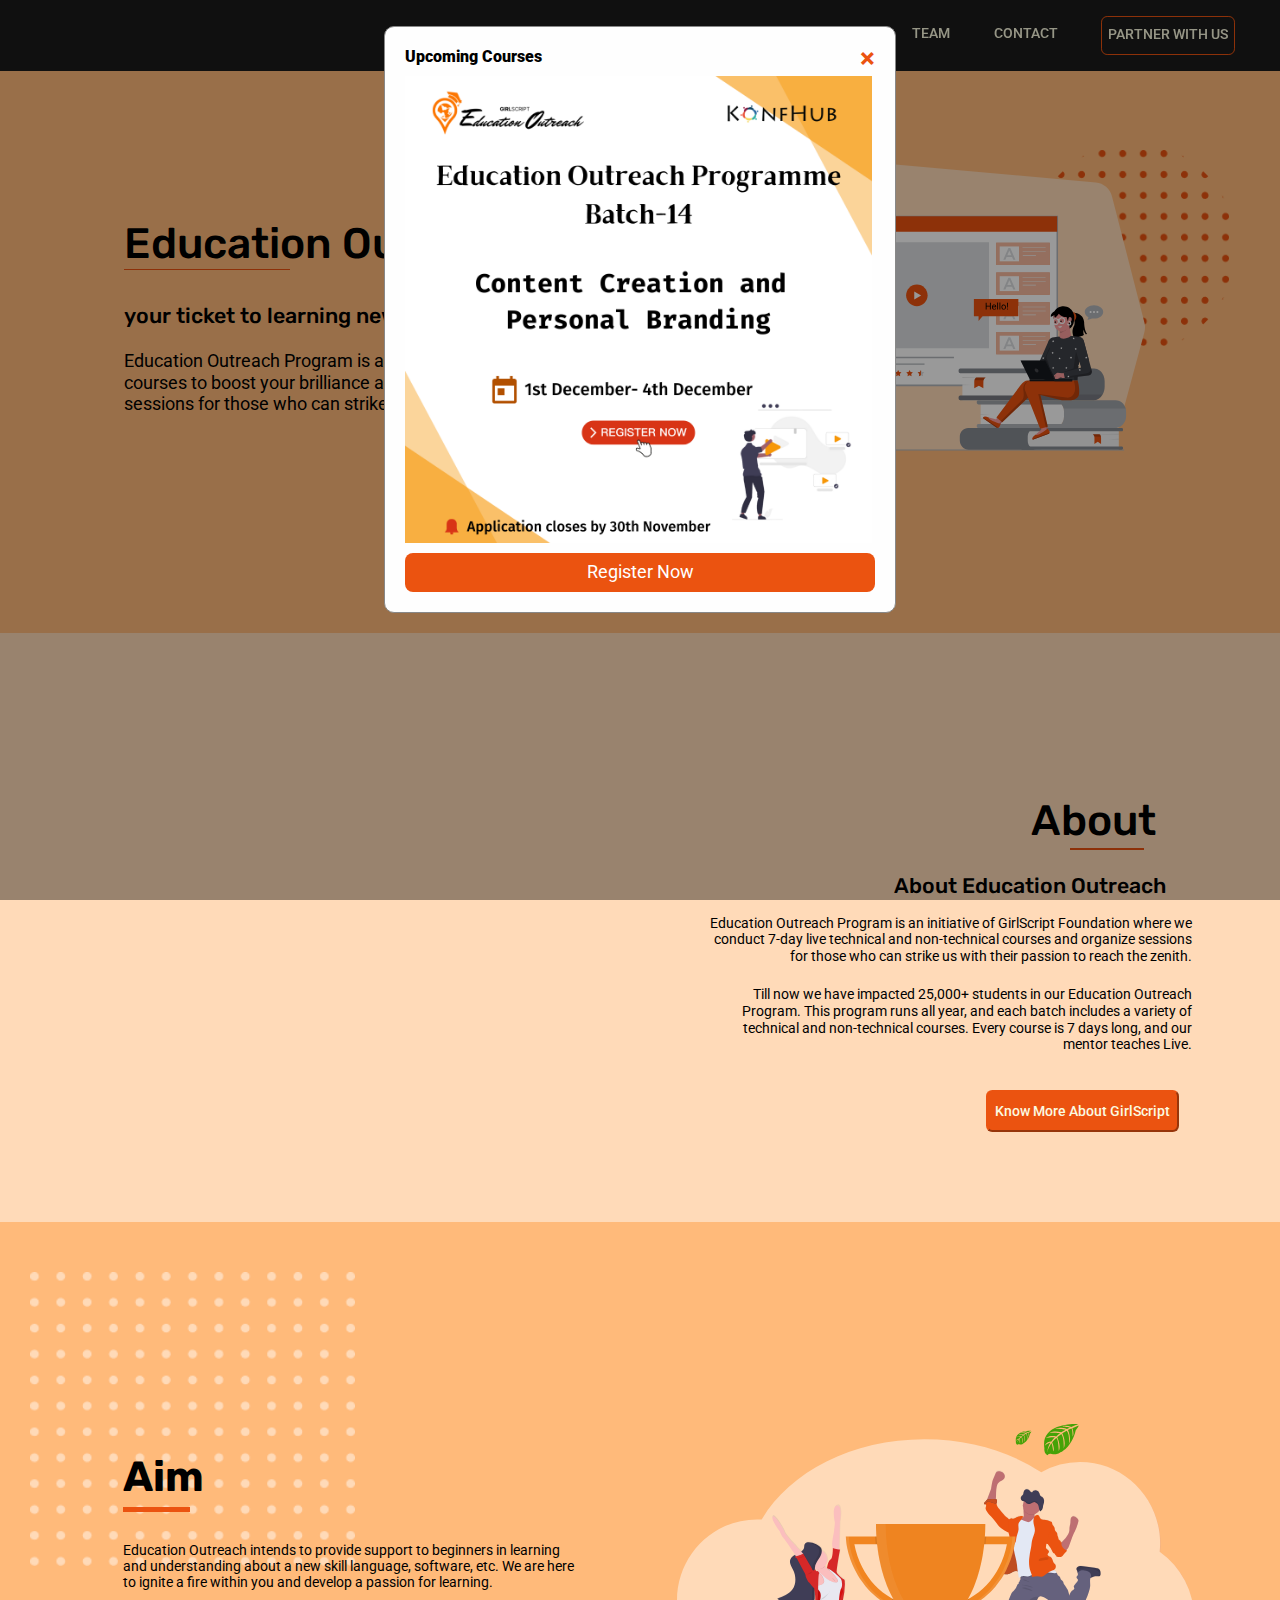
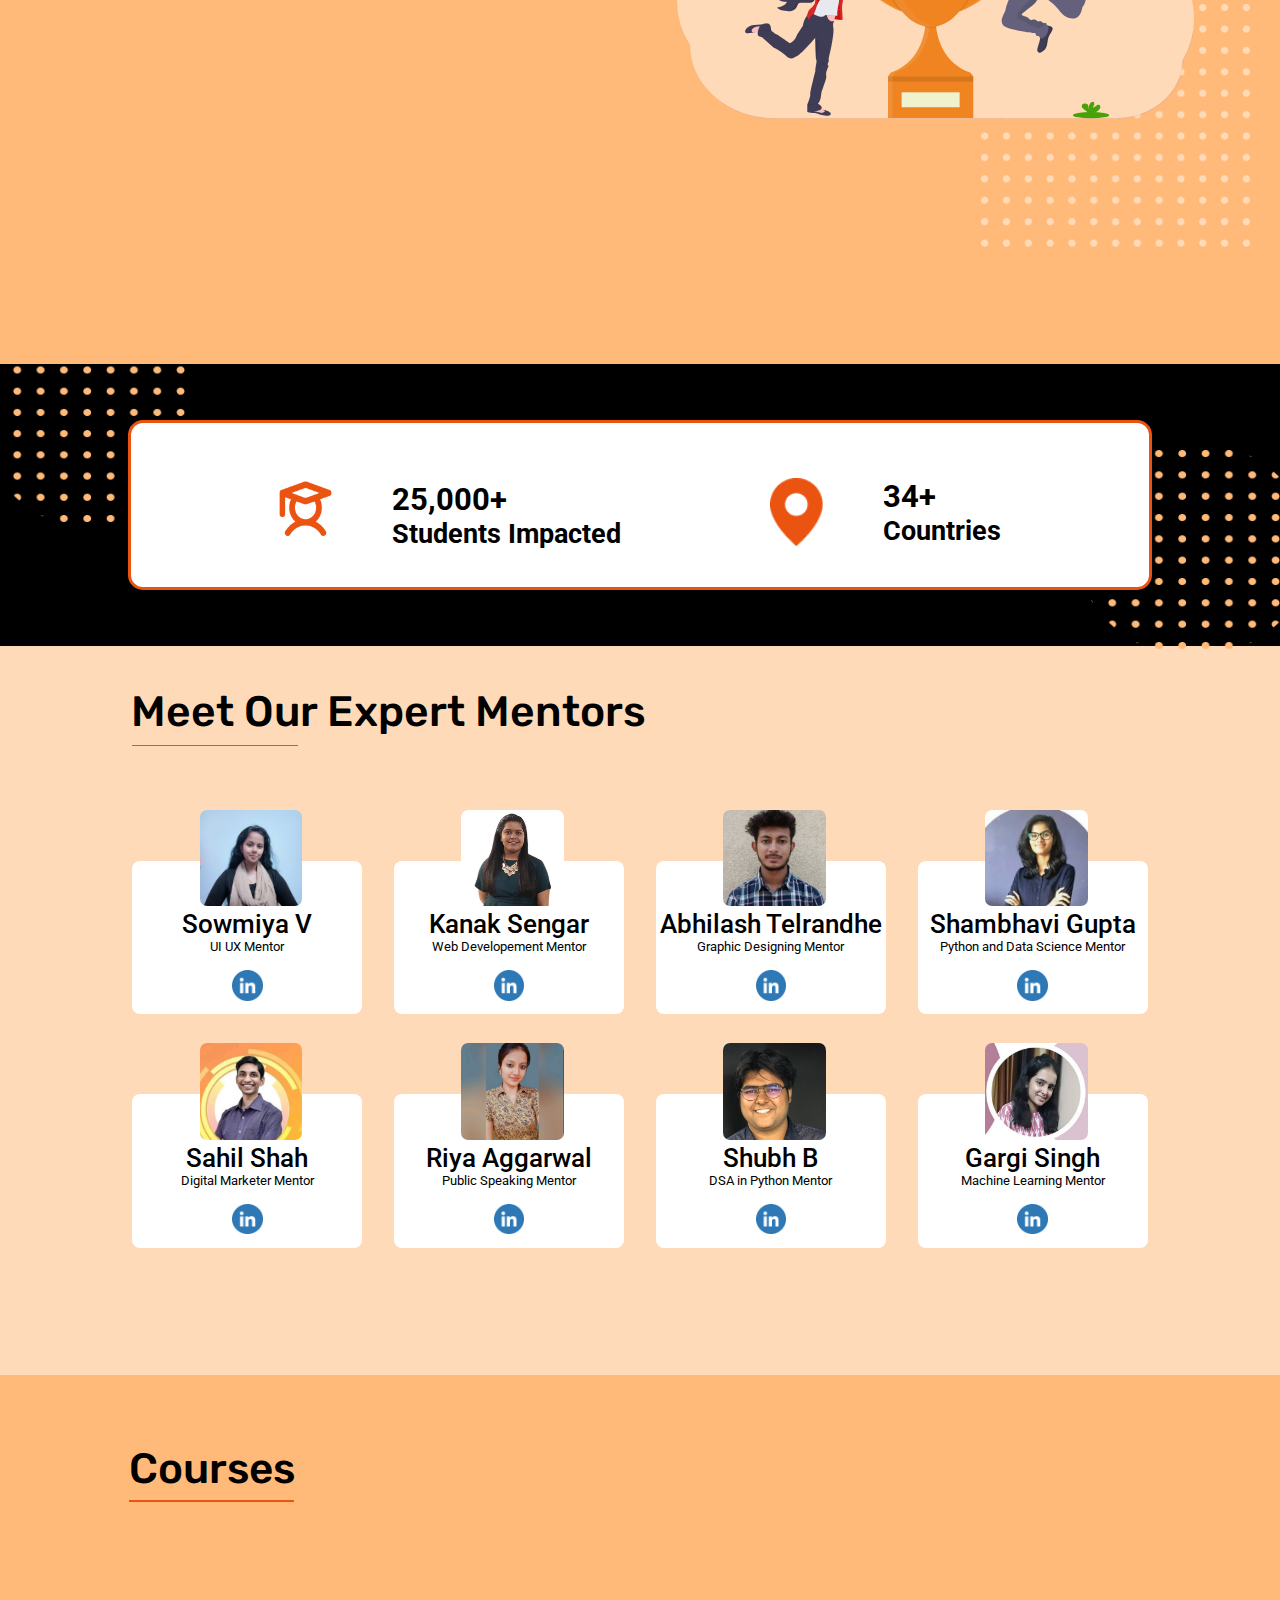
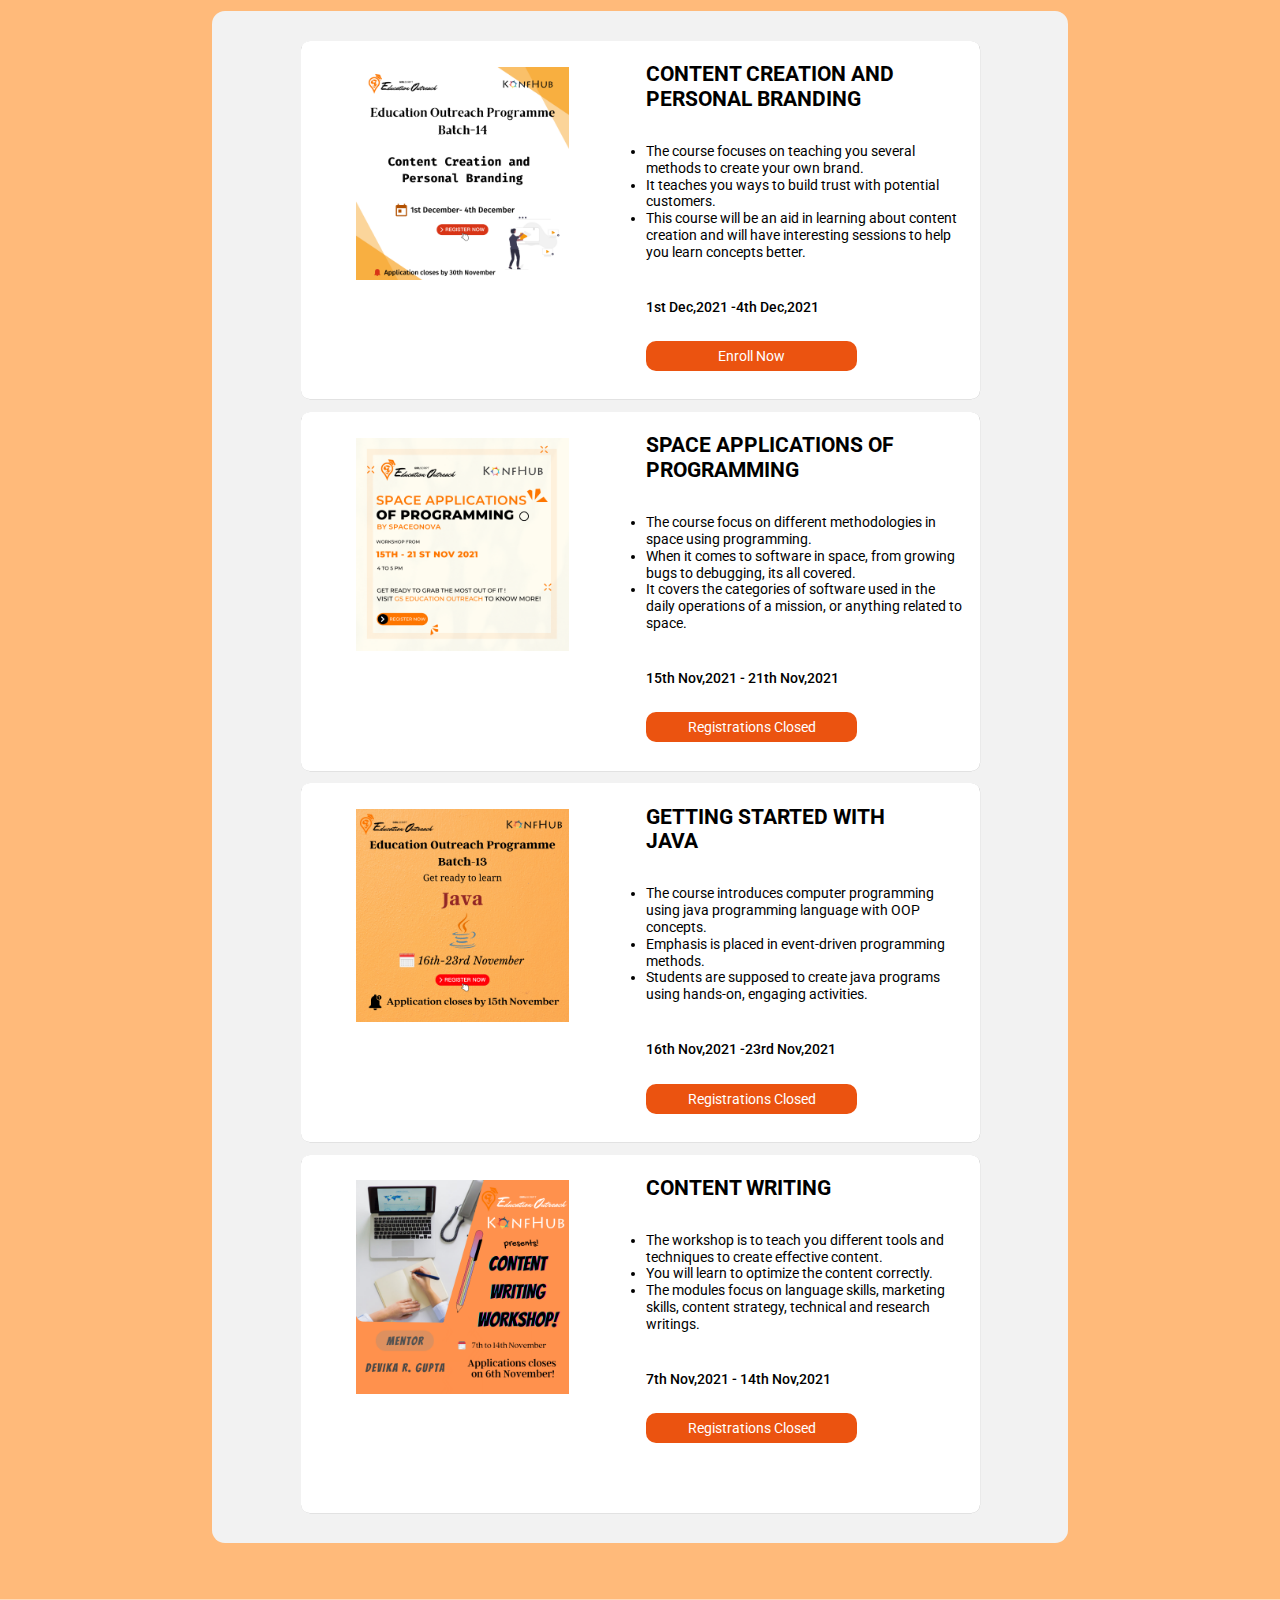
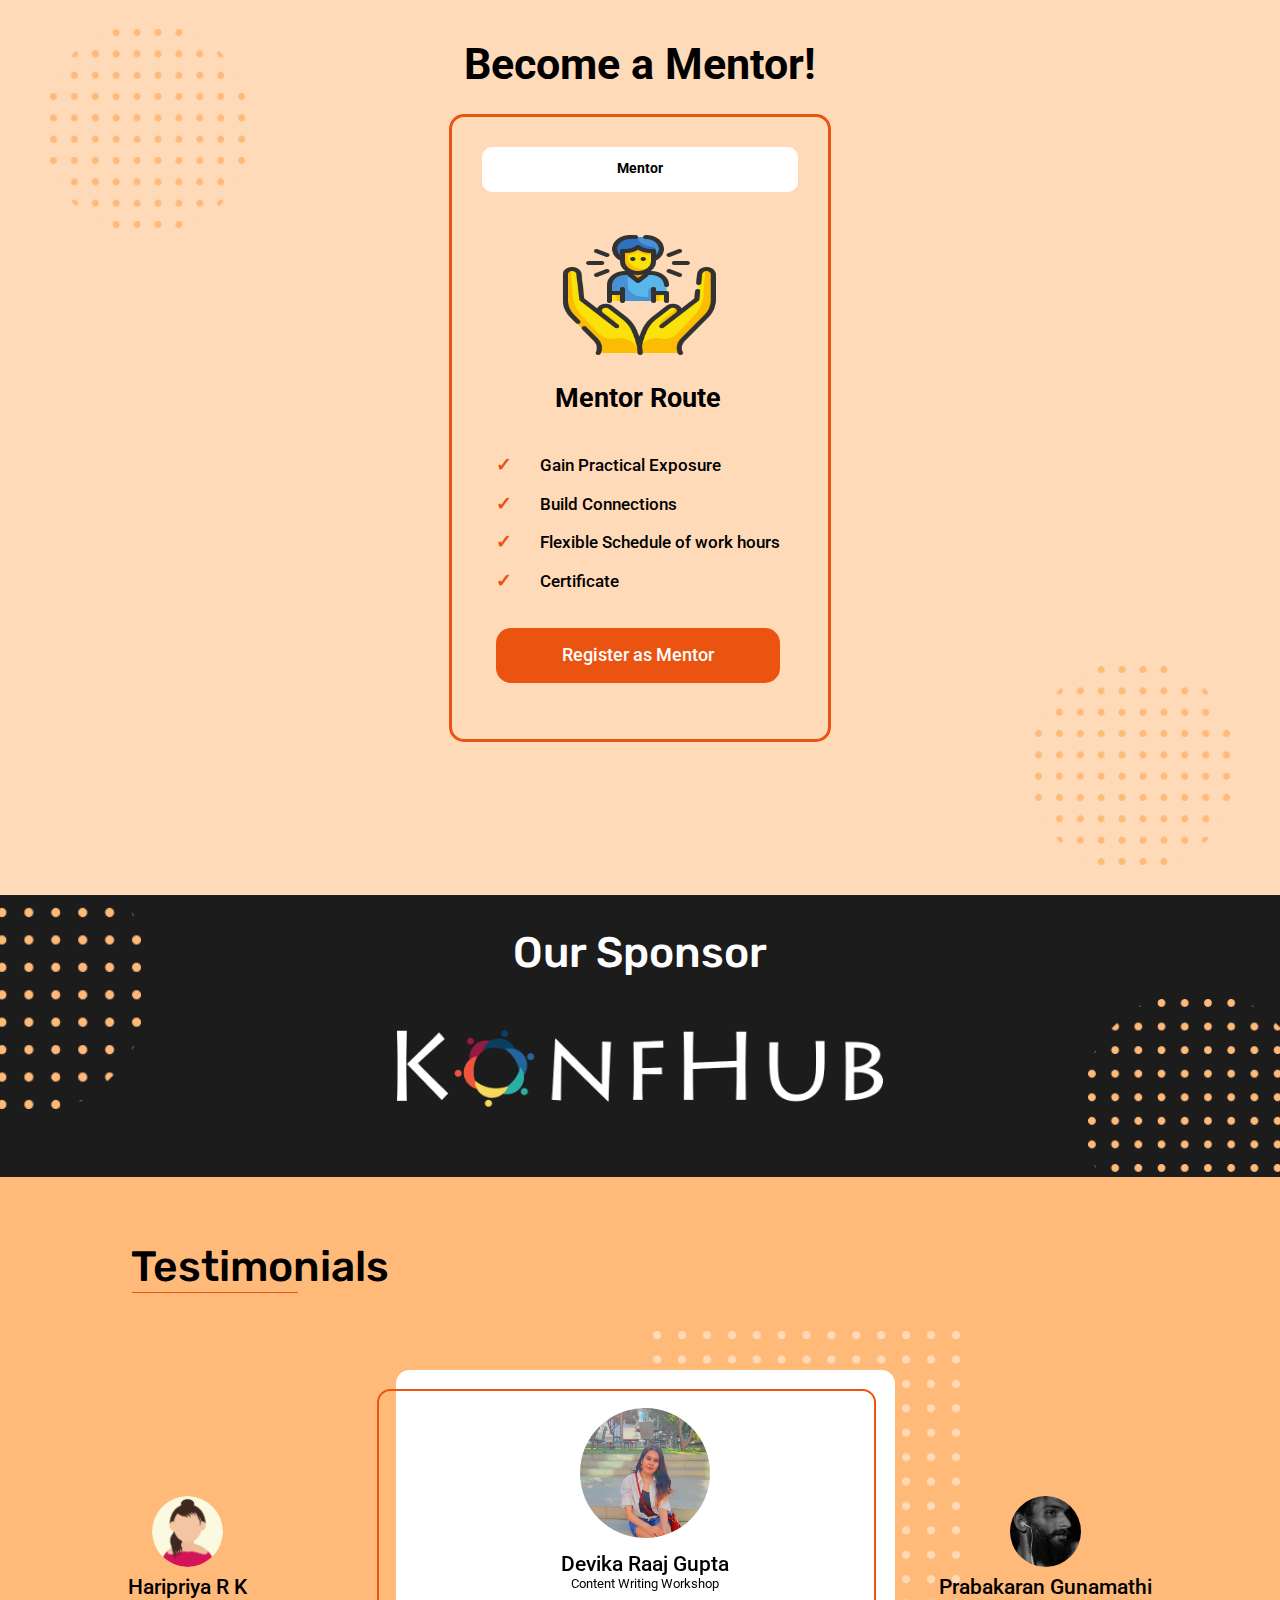
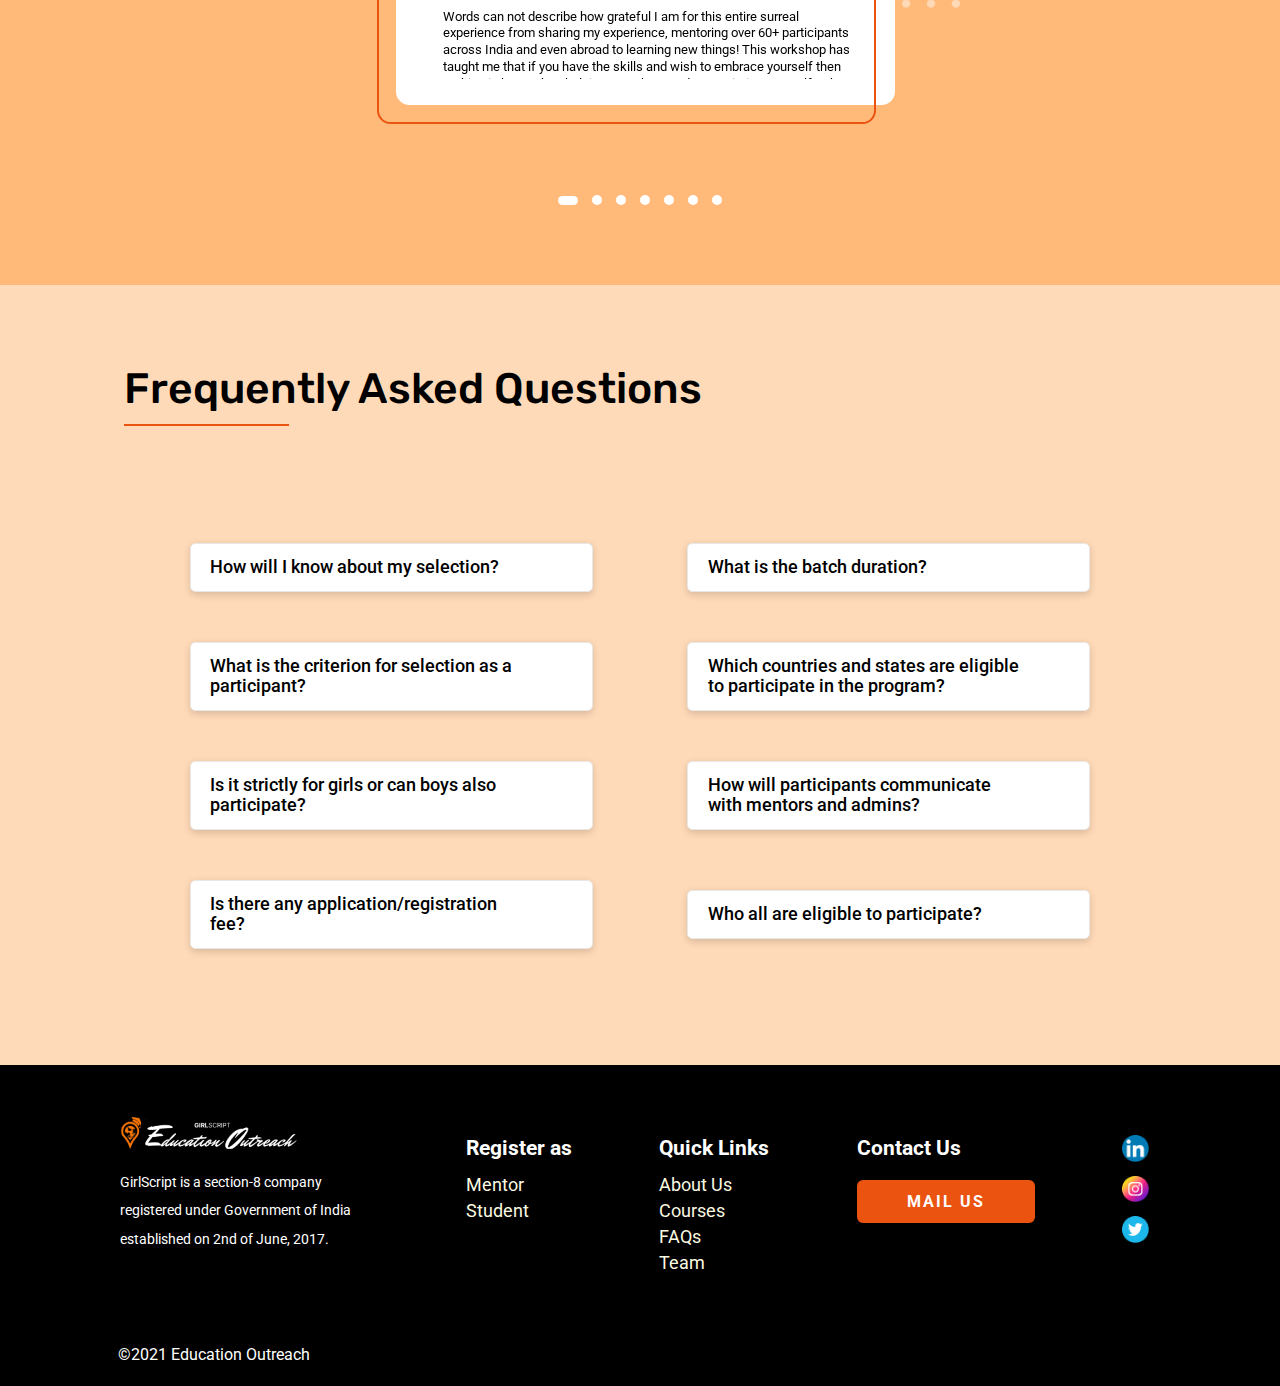
==== index.html @ 00cbe195 "add new course" ====
<!DOCTYPE html>
<html>

<head>
  
  <link rel="shortcut icon" sizes="16x16 24x24 32x32 48x48 64x64" href="https://raw.githubusercontent.com/Nikitha2309/Girl-Script-Education-Outreach-Website/master/assets/1_Header_Logo_1.png">
  <link rel="apple-touch-icon" sizes="57x57" href="https://raw.githubusercontent.com/Nikitha2309/Girl-Script-Education-Outreach-Website/master/assets/1_Header_Logo_1.png">
  <link rel="apple-touch-icon-precomposed" sizes="57x57" href="https://raw.githubusercontent.com/Nikitha2309/Girl-Script-Education-Outreach-Website/master/assets/1_Header_Logo_1.png">
  <link rel="apple-touch-icon" sizes="72x72" href="https://raw.githubusercontent.com/Nikitha2309/Girl-Script-Education-Outreach-Website/master/assets/1_Header_Logo_1.png">
  <link rel="apple-touch-icon" sizes="114x114" href="https://raw.githubusercontent.com/Nikitha2309/Girl-Script-Education-Outreach-Website/master/assets/1_Header_Logo_1.png">
  <link rel="apple-touch-icon" sizes="120x120" href="https://raw.githubusercontent.com/Nikitha2309/Girl-Script-Education-Outreach-Website/master/assets/1_Header_Logo_1.png">
  <link rel="apple-touch-icon" sizes="144x144" href="https://raw.githubusercontent.com/Nikitha2309/Girl-Script-Education-Outreach-Website/master/assets/1_Header_Logo_1.png">
  <link rel="apple-touch-icon" sizes="152x152" href="/wp-content/themes/thirty/img/icons/favicon-152.png">
  <meta name="application-name" content="GSEOP">
  <meta name="msapplication-TileImage" content="https://raw.githubusercontent.com/Nikitha2309/Girl-Script-Education-Outreach-Website/master/assets/1_Header_Logo_1.png">
  <meta name="msapplication-TileColor" content="#2A2A2A">
  <meta name="description" content="GirlScript Education Outreach Program">
  
  <!-- owl-crousel-stylesheet -->
  <link rel="stylesheet" href="https://cdnjs.cloudflare.com/ajax/libs/OwlCarousel2/2.3.4/assets/owl.carousel.min.css"
    integrity="sha512-tS3S5qG0BlhnQROyJXvNjeEM4UpMXHrQfTGmbQ1gKmelCxlSEBUaxhRBj/EFTzpbP4RVSrpEikbmdJobCvhE3g=="
    crossorigin="anonymous" referrerpolicy="no-referrer" />
  <link rel="stylesheet"
    href="https://cdnjs.cloudflare.com/ajax/libs/OwlCarousel2/2.3.4/assets/owl.theme.default.min.css"
    integrity="sha512-sMXtMNL1zRzolHYKEujM2AqCLUR9F2C4/05cdbxjjLSRvMQIciEPCQZo++nk7go3BtSuK9kfa/s+a4f4i5pLkw=="
    crossorigin="anonymous" referrerpolicy="no-referrer" />
  <link rel="stylesheet" href="./css/index.css" />
  <link rel="stylesheet" href="./css/1_Header.css" />
  <link rel="stylesheet" href="./css/2_Description.css" />
  <link rel="stylesheet" href="./css/3_About.css" />
  <div id="myModal" class="modal">
    <div class="modal-content">
      <span class="close">&times;</span>
      <h4><b>Upcoming Courses</h4></p>
      <div class="slider">
      <img src="./assets/Content Creation.png" class="pop-up-img">
     
    </div>
      <a href="#COURSES" onclick="setTimeout(modalClose, 1000)"><button><p>Register Now</p></button></a>
    </div>
  </div>
  <link rel="stylesheet" href="./css/4_Aim.css" />
  <link rel="stylesheet" href="./css/5_Stats.css" />
  <link rel="stylesheet" href="./css/6_Mentors.css" />
  <link rel="stylesheet" href="./css/7_Courses.css" />
  <link rel="stylesheet" href="./css/8_Register.css" />
  <link rel="stylesheet" href="./css/9_Sponsors.css" />
  <link rel="stylesheet" href="./css/10_Testimonials.css" />
  <link rel="stylesheet" href="./css/11_FAQ.css" />
  <link rel="stylesheet" href="./css/12_Footer.css" />
  <title>GirlScript Education Outreach Program</title>
</head>

<body>
  <div data-include="./html/1_Header.html"></div>
  <div data-include="./html/2_Description.html"></div>
  <div data-include="./html/3_About.html" id="ABOUT_US"></div>
  <div data-include="./html/4_Aim.html"></div>
  <div data-include="./html/5_Stats.html"></div>
  <div data-include="./html/6_Mentors.html"></div>
  <div data-include="./html/7_Courses.html" id="COURSES"></div>
  <div data-include="./html/8_Register.html"></div>
  <div data-include="./html/9_Sponsors.html"></div>
  <div data-include="./html/10_Testimonials.html"></div>
  <div data-include="./html/11_FAQ.html" id="FAQ"></div>
  <div data-include="./html/12_Footer.html" id="CONTACT"></div>

  <!-- jQuery cdn link -->
  <script src="https://cdnjs.cloudflare.com/ajax/libs/jquery/3.6.0/jquery.min.js"
    integrity="sha512-894YE6QWD5I59HgZOGReFYm4dnWc1Qt5NtvYSaNcOP+u1T9qYdvdihz0PPSiiqn/+/3e7Jo4EaG7TubfWGUrMQ=="
    crossorigin="anonymous" referrerpolicy="no-referrer"></script>
  <!-- owl-crousel-cdn-link -->
  <script src="https://cdnjs.cloudflare.com/ajax/libs/OwlCarousel2/2.3.4/owl.carousel.min.js"
    integrity="sha512-bPs7Ae6pVvhOSiIcyUClR7/q2OAsRiovw4vAkX+zJbw3ShAeeqezq50RIIcIURq7Oa20rW2n2q+fyXBNcU9lrw=="
    crossorigin="anonymous" referrerpolicy="no-referrer"></script>
  <script type="text/javascript" src="./js/index.js"></script>
  <script type="text/javascript" src="./js/1_Header.js"></script>
  <script type="text/javascript" src="./js/10_Testimonial.js"></script>
</body>

</html>
---- css/index.css ----
body{
	margin:0;
}
html {
  scroll-behavior: smooth;
}
---- css/1_Header.css ----
@import url("https://fonts.googleapis.com/css2?family=Roboto:wght@500&display=swap");

.Header {
  font-family: "Roboto", sans-serif;
  font-style: normal;
  font-weight: 500;
  font-size: 1.11vw;
  line-height: 1.31vw;
  color: #fbfae0;
}

.Header_navbar {
  display: flex;
  position: fixed;
  align-items: center;
  justify-content: space-between;
  /* padding: 20px; */
  background: #1c1c1c;
  height: 5.55vw;
  width: 100%;
  z-index: 1000;
  /* color: #fff; */
}

.Header_logo1 {
  position: absolute;
  width: 2.083%;
  height: 3.24vw;
  left: 9.65%;
  /* margin-right: 1.73%; */
  margin-top: 1.18vw;
  margin-bottom: 1.18vw;
  background: url("https://raw.githubusercontent.com/Nikitha2309/Girl-Script-Education-Outreach-Website/master/assets/1_Header_Logo_1.png")
    no-repeat;
  background-size: contain;
}

.Header_logo2 {
  position: absolute;
  width: 19.44%;
  height: 3.73vw;
  left: 13.47vw;
  margin-top: 0.76vw;
  margin-bottom: 1.18vw;
  background: url("https://raw.githubusercontent.com/Nikitha2309/Girl-Script-Education-Outreach-Website/master/assets/1_Header_Logo_2.png")
    no-repeat;
  background-size: contain;
}

.Header_nav-links {
  position: relative;
  margin-left: 49.11vw;
  display: flex;
  gap: 3.4vw;
  flex-direction: row;
  /* margin-top:2.29vw; */
  margin-bottom: 1.59vw;
  list-style: none;
  text-transform: capitalize;
}

.nav_link_dot {
  position: relative;
  opacity: 0;
  width: 0.45vw;
  height: 0.45vw;
  left: 50%;
  top: 25.25%;
  background: url("https://raw.githubusercontent.com/Nikitha2309/Girl-Script-Education-Outreach-Website/master/assets/1_Header_Dot.png")
    no-repeat;
  background-size: contain;
  background: #eb5310;
  border-radius: 50%;
}

.nav_link_dot_team {
  position: relative;
  opacity: 1;
  width: 0.45vw;
  height: 0.45vw;
  left: 50%;
  top: 25.25%;
  background: url("https://raw.githubusercontent.com/Nikitha2309/Girl-Script-Education-Outreach-Website/master/assets/1_Header_Dot.png")
    no-repeat;
  background-size: contain;
  background: #eb5310;
  border-radius: 50%;
}

.ABOUT_US {
  margin-top: 2.29vw;
}

.ABOUT_US a:hover {
  color: #eb5310 !important;
}

.COURSES {
  margin-top: 2.29vw;
}

.COURSES a:hover {
  color: #eb5310 !important;
}

.FAQ {
  margin-top: 2.29vw;
}

.FAQ a:hover {
  color: #eb5310 !important;
}

.TEAM {
  margin-top: 2.29vw;
}

.TEAM a:hover {
  color: #eb5310 !important;
}

.CONTACT {
  margin-top: 2.29vw;
}

.CONTACT a:hover {
  color: #eb5310 !important;
}

.PARTNER_WITH_US {
  margin-top: 1.59vw;
  padding-bottom: 0.5vw;
  padding-left: 0.48vw;
  padding-top: 0.7vw;
  padding-right: 0.48vw;
  border: 0.13vw solid #eb5310;
  box-sizing: border-box;
  border-radius: 0.48vw;
}

.PARTNER_WITH_US:hover {
  background: #eb5310;
  color: #fbfae0;
}

.PARTNER_WITH_US_PARTNER {
  background: #eb5310;
  margin-top: 1.59vw;
  padding-bottom: 0.5vw;
  padding-left: 0.48vw;
  padding-top: 0.7vw;
  padding-right: 0.48vw;
  border: 0.13vw solid #eb5310;
  box-sizing: border-box;
  border-radius: 0.48vw;
}
.hamMenu {
  display: none;
}

@media screen and (max-width: 1024px) {
  .Header_navbar {
    height: 10vw;
  }
  .Header_logo2 {
    height: 8vw;
    width: inherit;
    left: 17vw;
  }
  .Header_logo1 {
    height: 6vw;
    width: inherit;
    margin-right: 2vw;
    top: 1vw;
  }
  .hamMenu {
    display: block;
    position: absolute;
    margin-left: auto;
    right: 8vw;
    top: 3vw;
    background: none;
    border: 0;
  }
  .hamMenu span {
    display: block;
    width: 5vw;
    height: 0.5vw;
    background-color: #fbfae0;
    margin-bottom: 1vw;
    transform-origin: 0 0;
    transition: 0.4s;
    border-radius: 0.3vw;
  }
  /* .hamMenu:hover span:nth-child(2){
	  transform: translateX(1vw);
	  background-color: #eb5310;
  } */
  .hamMenu.active span:nth-child(1) {
    transform: translate(0vw, 0.5vw) rotate(45deg);
  }
  .hamMenu.active span:nth-child(3) {
    transform: translate(-0.2vw, 1.3vw) rotate(-45deg);
  }
  .hamMenu.active span:nth-child(2) {
    opacity: 0;
    transform: translateX(8vw);
    background-color: #eb5310;
  }
  .Header_navbar {
    display: block;
  }
  .Header_nav-links {
    /* display: none; */
    position: absolute;
    background: #1c1c1c;
    width: 100%;
    flex-direction: column;
    align-items: center;
    justify-content: start;
    padding: 15vw 0vw;
    gap: 4vw;
    left: -100%;
    margin: 0;
    z-index: -1;
    border-bottom: 1vw solid #eb5310;
	transition: left 1s ease-in-out;
  }
  .PARTNER_WITH_US {
    width: auto;
    height: 8vw;
	padding: 3vw 4vw;
	border-radius: 1.5vw;
  }
  .Header_nav-links li {
    margin-top: 5vw;
  }
  .Header_nav-links a {
    font-size: 5vw;
  }
  .active_nav {
    left: 0;
  }
}
---- css/2_Description.css ----
.Description {
  font-weight: bold;
  font-size: 2.1vw;
  color: black;
  background: #ffba7a;
  display: flex;
  height: 49.44vw;
}
.description-container {
  display: flex;
  flex-direction: column;
  justify-content: center;
  padding-left: 9.65%;
  width: 60%;
}
.image-container {
  height: 100%;
}
.description-heading,
.description-sub-heading {
  font-family: Rubik;
}
.description-heading {
  font-size: 3.33vw;
  font-weight: 500;
  margin: 0;
}
.underline {
  border-top: 0.14vw solid #eb5310;
  width: 13vw;
  height: 0px;
}
.description-sub-heading {
  font-style: normal;
  font-weight: 500;
  font-size: 1.67vw;
  margin: 2.69vw 0vw 1.67vw;
  line-height: 1.9vw;
}
.desc-description {
  font-family: Roboto;
  font-style: normal;
  font-weight: normal;
  font-size: 1.4vw;
  width: 48.33vw;
  line-height: 1.7vw;
}
.desc-illust {
  position: absolute;
  width: 39.4vw;
  height: 27.76vw;
  right: 5.5vw;
  top: 10vw;
}
.desc-dot-illust {
  position: absolute;
  width: 15%;
  left: 81%;
  top: 11.74vw;
}
@media screen and (max-width: 1024px) {
  .Description {
    flex-direction: column;
    height: 100%;
    position: relative;
  }
  .description-container{
    margin-top: 55rem;
    margin-bottom: 5rem;
    width: 80%;
    padding: 0;
    margin-left: auto;
    margin-right: auto;
  }
  .underline{
    margin-top: 1rem;
    width: 70%;
    border-top: .5vw solid #eb5310;
  }
  .description-heading{
    font-size: 8vw;
  }
  .description-sub-heading{
    font-size: 5vw;
    line-height: normal;
  }
  .desc-description{
    font-size: 4vw;
    line-height: normal;
    width: 100%;
  }
  .desc-illust{
    top: -25vw;
    left: 0%;
    width: 100%;
    height: 100%;
  }
  .desc-dot-illust{
    top: 13vw;
    left: 60%;
    width: 37vw;
  }
}
---- css/3_About.css ----
@import url("https://fonts.googleapis.com/css2?family=Roboto:wght@400&family=Rubik:wght@500&display=swap");

.About {
  position: relative;
  width: 100%;
  height: auto; /* 835/1440 */
  left: 0vw;
  background: #ffdab8;
  padding-bottom: 7vw;
  padding-top: 12.71vw;
}

.About_image_1 {
  position: absolute;
  width: 62.5vw; /* 900/1440 */
  height: 46.875vw; /*675/1440*/
  left: -0.83%; /* -12/1440 */
  top: 1.736vw; /* 25/1440 */
  background: url("https://raw.githubusercontent.com/Nikitha2309/Girl-Script-Education-Outreach-Website/c35096fae293ddddf1899c544a8815071a896845/assets/3_About_illust.svg")
    no-repeat;
  background-size: cover;
  z-index: 1;
}

.About_dot_image {
  position: absolute;
  width: 19.65%; /* 283.68/1440 */
  height: 17.36vw; /* 250.52/1440 */
  left: 31.41%; /* 453/1440 */
  top: 8.81vw; /* 127/1440 */
  background: url("https://raw.githubusercontent.com/Nikitha2309/Girl-Script-Education-Outreach-Website/master/assets/3_About_Dot.png")
    no-repeat;
  background-size: contain;
}

.About_title {
  position: relative;
  width: 10.06%; /* 145/1440	 */
  height: 2.98vw; /* 43/1440 */
  margin-left: 80.27%; /*  1156/1440 */
  /* margin-top: 12.71vw;  285/1440 */
  font-family: "Rubik", sans-serif;
  font-style: normal;
  font-weight: 500;
  font-size: 3.33vw; /* 	48/1440 */
  line-height: 3.95vw; /* 57/1440	 */
  text-align: right;
  color: #000000;
  margin-bottom: 1.11vw;
}

.About_title_underline {
  position: relative;
  width: 5.76%;
  height: 0px;
  /* right: 9.65%; */
  margin-left: 83.611vw;
  /* top: 1.11vw; */

  border: 0.0138vw solid #eb5310;
}

.About_sub_title {
  position: relative;
  width: 28.95%; /* 417/1440	 */
  height: 1.52vw; /* 	22/1440 */
  margin-left: 62.15%; /* 895/1440	 */
  margin-top: 1.875vw; /* 371/1440 */
  font-family: "Rubik", sans-serif;
  font-style: normal;
  font-weight: 500;
  font-size: 1.66vw; /* 24/1440	 */
  line-height: 1.94vw; /* 28/1440 */
  text-align: right;
  color: #000000;
}

.About_description {
  position: relative;
  width: 37.7%; /* 543/1440	 */
  height: auto; /* 543/1440	 */
  margin-left: 55.4%; /* 769/1440	 */
  margin-top: 1.66vw; /* 417/1440	 */
  font-family: "Roboto", sans-serif;
  font-style: normal;
  font-weight: normal;
  font-size: 1.11vw; /* 16/1440	 */
  line-height: 1.31vw; /* 19/1440	 */
  text-align: right;
  color: #000000;
}

.About_KnowMore {
  margin-left: 77vw;
  /* right:9.86vw; */
  margin-top: 2.9vw;

  background: #eb5310;
  border-radius: 0.486vw;
  border-color: #eb5310;
  padding-bottom: 0.83vw;
  padding-left: 0.55vw;
  padding-right: 0.55vw;
  padding-top: 0.83vw;

  font-family: "Roboto";
  font-style: normal;
  font-weight: 500;
  font-size: 1.11vw;
  line-height: 1.31vw;
  text-align: center;
  color: #fbfae0;
  cursor: pointer;
}

@media screen and (max-width: 1024px) {
  .About {
    height: 100%;
    display: flex;
    flex-direction: column;
    align-items: center;
    justify-content: center;
  }
  .About_details_Main {
    margin-top: 60vw;
  }
  .About_title {
    font-size: 8vw;
    width: 80%;
    margin: auto;
	  text-align:left;
  }
  .About_title_underline {
    width: 15%;
    border-top: 0.4vw solid #eb5310;
    right: 74vw;
    top: 4vw;
  }
  .About_sub_title {
    font-size: 5vw;
    width: 80%;
    line-height: normal;
    margin: 7vw auto 3vw;
    height: auto;
	  text-align: left;
  }
  .About_image_1 {
    width: 100%;
    height: 50%;
    background-size: contain;
  }
  .About_dot_image {
    width: 32vw;
    height: 100%;
    left: 12%;
    top: 12vw;
  }
  .About_description {
    font-size: 4vw;
    line-height: normal;
    width: 80%;
    margin: auto;
	  text-align: left;
  }
  .About a {
    width: 60%;
    margin-left: auto;
  }
  .About_KnowMore {
    width: 60%;
    height: auto;
    border-radius: 1vw;
    margin: 3vw auto;
    font-size: 3vw;
    line-height: normal;
	margin-left: 10vw;
  }
}
---- css/4_Aim.css ----
@import url('https://fonts.googleapis.com/css2?family=Roboto&family=Rubik&display=swap');
*{
	font-family: 'Roboto', sans-serif;
	box-sizing: border-box;
	margin: 0;
	padding: 0;
}
.aim{
	background-color: #FFBA7A;
	height:57.98vw; /*600px*/
	display: flex;
	padding: 30px;
	justify-content: space-between;
}
.aim h1{
	font-family: 'Rubik', sans-serif;
	font-size: 3.3vw;
	margin-bottom: 5px;
}
.aim-flex-cont{
	display: flex;
	align-items: center;
	padding: 30px;
	justify-content: space-between;
}

.aim-main-content {
	 width: 45.4%;
	 position: relative;
	 z-index:10;
	/* height:10.48vw;  */
}

.aim-dot-1{
    position: absolute ;
	z-index: -1;
	top:20px;
	width:58.75%;
}
.aim-content{
	position: absolute;
	left:16.77%;
	top:15.63vw;
}


.aim p{
	font-size: 1.1vw;
	font-weight: 400;
}
.aim-img{
	width:40.37vw;
	position: absolute;
	right:4.36vw;
	top:13.47vw; /*50px*/
	z-index: 2;
}
.aim-main-img{
	position: relative;
}
.aim-dot-2{
	position: absolute;
	right:0;
	bottom:6.77vw; /*40px*/
	width:21vw;
	
}
.aim hr{
	border: none;
	border-top:5px solid #EB5310 ;
	height:2px;
	width:67px;
	margin-bottom: 30px;
}
@media screen and (max-width:1024px) {
	.aim-dot-1,.aim-dot-2{
		display: none;
	}
	.aim{
	   flex-direction: column;
	   justify-content: center;
	   align-items: center;
	   height: 130vw;

	}
	.aim-main-content{
		position: static;
		padding-top: 6.041vw;
	}
	.aim-main-img{
		position:static;
		margin-top: 60px;
		width:80%;
		text-align: center;
		margin-bottom: 70px;
	}
	.aim-content{
		position: static;
	}
	.aim p{
		font-size: 4.083vw;
	}
	.aim h1{
		font-size:7.96vw;
	}
	.aim-main-content{
		width:80%;
	}
	.aim hr{
		width:22.69%;
		height:1.45vw;
	}
	.aim-img{
		top:0;
		left:0;
		position: static;
		width:75.7vw;
	}
}
---- css/5_Stats.css ----
.stats {
	font-weight: bold;
	font-size: 2.08vw;
	color:grey;
	background: black;
	height: 22vw;
	position: relative;
	display: flex;
	flex-direction: column;
	align-items: center;
	justify-content: center;
	
}
.stats-parent{
	display: flex;
	flex-direction: column;
	align-items: center;
	justify-content: center;
	
}

.stats-rect{
	width:80%;
	background-color: white;
	height:13.26vw;
	border: 3px solid #EB5310;
	border-radius: 15px;
	display: flex;
	z-index:3;
	justify-content: space-evenly;
	align-items: center;
}
.stats-sub-1,.stats-sub-2{
	display: flex;
	justify-content: space-evenly;
	margin-top: 20px;
}
.sub-2-img img,.sub-1-img img{
    width:4.16vw;
	margin-right: 60px;
}
.sub-2-content,.sub-1-content{
	color: black;
}

.ornament-1{
	position: absolute;
	left:-10px;
	top:-40px;
	width: 15.27%;
    height: 15.5vw;
	
}
.ornament-2{
	position: absolute;
	bottom:-3px;
	right:0;
	width: 15.27%;
    height: 15.5vw;
	
}
@media screen and (max-width:1024px) {
.stats-rect{
	flex-direction: column;
	width: 54.48vw;
    height: 30.36vw;
	justify-content: center;
	align-items: center;
	font-size: 30px;
}
.stats{
	height:40vw;
}
.stats-sub-2{
	margin-left: -80px;
}
.sub-2-img img{
	margin-left: -40px;
}
.stats-rect img{
	width:60px;
}
}
---- css/6_Mentors.css ----
.Mentors {
  font-family: Roboto;
  font-style: normal;
  color: black;
  height: 57vw;
  background: #ffdab8;
}
.mentors_heading {
  font-size: 3.33vw;
  font-family: Rubik;
  font-weight: 500;
  padding-left: 10.2vw;
  padding-top: 2.5rem;
}
.mentors-underline {
  border-top: 0.14vw solid #eb5310;
  width: 13vw;
  height: 0px;
  margin-left: 10.3vw;
  margin-top: 0.5rem;
}
.mentors-container {
  display: grid;
  grid-gap: 2.22vw;
  place-items: center;
  padding: 5vw 10.2vw;
  grid-template-columns: repeat(4, 1fr);
}
.mentors-container2{
  display: grid;
  grid-gap: 2rem;
  place-items: center;
  padding: 0vw 30.6vw;
  grid-template-columns: repeat(2, 1fr);
}
.mentor {
  display: grid;
  width: 18vw;
  height: 16vw;
  /* border: 1px solid black; */
  text-align: center;
  position: relative;
}
.mentor-img {
  text-align: center;
  width: 8vw;
  height: 7.57vw;
  object-fit: cover;
  position: absolute;
  left: 5.28vw;
  top: 0;
  z-index: 1;
  border-radius: 0.56vw;
}
.mentor-subcontainer {
  background: #fff;
  height: 12vw;
  width: 100%;
  border-radius: 8px;
  position: absolute;
  bottom: 0px;
  padding-top: 3.8vw;
}
.mentor-subcontainer h5 {
  font-weight: 500;
  font-size: 2vw;
}
.mentor-subcontainer p {
  font-size: 1vw;
  font-weight: normal;
}
.media-icons{
  margin-top: 1rem;
}
.media-icons img {
  width: 2.4vw;
}
@media screen and (max-width: 1024px) {
  .Mentors {
    height: 100%;
  }
  .mentors_heading{
    font-size: 8vw;
  }
  .mentors-underline{
    /* margin-top: 1rem; */
    width: 30%;
    border-top: .4vw solid #eb5310;
  }
  .mentors-container,
  .mentors-container2 {
    grid-template-columns: 1fr;
    grid-template-rows: 1fr;
    grid-gap: 5rem 0rem;
  }
  .mentors-container2{
    padding: 5vw 10.2vw;
  }
  .mentor{
    width: 80%;
    height: 70vw;
  }
  .mentor-subcontainer{
    height: 80%;
    border-radius: 2rem;
    padding-top: 17rem;
  }
  
  .mentor-img{
    width: 40vw;
    left: 20%;
    height: 40vw;
    border-radius: 2rem;
  }
  .mentor-subcontainer h5{
    font-size: 6.5vw;
  }
  .mentor-subcontainer p{
    font-size: 4vw;
  }
  .mentor-subcontainer img{
    width: 7vw;
    margin-top: 1rem;
  }
}
---- css/7_Courses.css ----
@import url("https://fonts.googleapis.com/css2?family=Roboto:wght@400&family=Roboto:wght@500&family=Rubik:wght@500&display=swap");

.Courses {
  position: relative;
  width: 100%;
  height: auto;
  left: 0vw;
  background: #ffba7a;
  padding-bottom: 4.44vw;
}

.Courses_title {
  position: relative;
  width: 36.8%; /* 530/1440	 */
  height: 3.19vw; /* 46/1440	 */
  left: 10.06%; /* 145/1440	 */
  top: 5.34vw; /* 77/1440	 */
  font-family: "Rubik", sans-serif;
  font-style: normal;
  font-weight: 500;
  font-size: 3.3vw; /* 48/1440	 */
  line-height: 3.95vw; /* 57/1440	 */
  color: #000000;
}

.Courses_title_underline {
  position: absolute;
  width: 12.91%; /* 186/1440	 */
  height: 0vw;
  left: 10.06%; /* 145/1440 */
  top: 9.79vw; /* 139/1440 */
  border: 0.01vw solid #eb5310; /* 2/1440 */
}

.Courses_container {
  z-index: 2;
  position: relative;
  margin: 0 auto;
  padding-top: 1.31vw; /* 19/1440	 */
  padding-bottom: 1.31vw; /*19/1440 */
  width: 66.8%; /* 962/1440	 */
  height: auto; /* 827.1/1440	 */
  /* left: 16.59%; /* 239/1440	 */
  margin-top: 15.27vw; /* 220/1440	 */
  background: #f2f2f2;
  border-radius: 1.01vw;
}

.Courses_course {
  position: relative;
  width: 79.4%; /* 764/962	 */
  height: 28vw; /* 240/1440		 */
  left: 10.34%; /* 100/962 */
  margin-top: 1vw;
  margin-bottom: 1vw;
  background: #ffffff;
  box-shadow: 0.01vw 0.01vw 0.02vw rgba(0, 0, 0, 0.25);
  border-radius: 0.69vw;
}

.Courses_course_image {
  position: absolute;
  top: 2vw;
  left: -0.09%;
  width: 47.7%; /* 365/764		 */
  height: 16.67vw; /* 240/1440		 */
}

.Courses_course_image > img {
  height: 100%;
  width: 100%;
  object-fit: contain;
}

.Courses_course_content {
  position: absolute;
  left: 47.7%; /* 365/764		 */
  width: 51.9%; /* 397/764		 */
  height: 19.66vw; /* 240/1440		 */
  /* overflow-y: auto; */
}

.Courses_course_title {
  position: relative;
  width: 80%; /* 160/397	% */
  height: auto; /* 	28/1440 vw*/
  margin-left: 6.04%; /* 	24/397 %*/
  margin-top: 1.66vw; /* 24/1440	vw */
  margin-bottom: 2.44vw; /* 64/1440	 */
  line-height: 1;

  font-family: "Roboto", sans-serif;
  font-style: normal;
  font-weight: bold;
  font-size: 1.66vw; /* 	24/1440 vw */
  line-height: 1.94vw; /* 	28/1440 */
  text-transform: uppercase;

  color: #000000;
}

.Courses_course_description {
  position: relative;
  width: 90.9%; /* 349/397	 */
  height: auto; /* 58/1440	 */
  margin-left: 6.04%; /* 24/397	 */
  margin-top: 2.44vw; /* 64/1440	 */

  font-family: "Roboto", sans-serif;
  font-style: normal;
  font-weight: normal;
  font-size: 1.11vw; /* 16/1440	 */
  line-height: 1.31vw; /* 	19/1440 */

  color: #000000;
}

.Courses_course_date {
  position: relative;
  width: auto; /* 102/397	 */
  height: 1.31vw; /* 	19/1440 */
  margin-left: 6.04%; /* 24/397	 */
  margin-top: 3vw; /* 24/1440	vw */
  margin-bottom: 2vw; /* 24/1440	vw */

  font-family: "Roboto", sans-serif;
  font-style: normal;
  font-weight: 500;
  font-size: 1.11vw; /* 16/1440	 */
  line-height: 1.31vw; /* 	19/1440 */

  text-transform: capitalize;

  color: #000000;
}

.Courses_dot_1 {
  position: absolute;
  width: 20.83%; /* 	300/1440% */
  height: 19.16vw; /* 	276/1440 vw */
  right: 6.11%; /* 	88/1440% */
  top: 7vw; /* 	101/1440 vw */
  background: url("https://raw.githubusercontent.com/Nikitha2309/Girl-Script-Education-Outreach-Website/master/assets/7_Courses_Dot.png")
    no-repeat;
  background-size: contain;
  z-index: 1;
}

.Courses_dot_2 {
  position: absolute;
  width: 20.83%; /* 	300/1440% */
  height: 19.16vw; /* 	276/1440 vw */
  left: 6.11%; /* 	88/1440% */
  bottom: 16.11vw; /* 	101/1440 vw */
  background: url("https://raw.githubusercontent.com/Nikitha2309/Girl-Script-Education-Outreach-Website/master/assets/7_Courses_Dot.png")
    no-repeat;
  background-size: contain;
  z-index: 1;
}

.Courses_Stats_Container {
  position: relative;
  width: 60.66vw;
  height: 15.2vw;
  margin: 0 auto;
  margin-top: 4.44vw;
  z-index: 2;
  background: #ffffff;
  border-radius: 1.04vw;
}

.Courses_Stats_1_img,
.Courses_Stats_3_img{
  width: 7vw;
  height: 6vw;
}
.enroll-btn{
  background-color: #eb5310;
  color:white;
  padding:0.55vw 1.11vw;
  border: none;
  border-radius: 10px;
  width:60%;
  display: block;
  text-align: center;
  font-weight: 400;
  text-decoration: none;
  font-size: 1.11vw;
  margin: 0px 0px 1.38vw 1.66vw;
}
.Courses_Stats_1_img {
  background: url("https://raw.githubusercontent.com/Nikitha2309/Girl-Script-Education-Outreach-Website/master/assets/7_Courses_Stats_1.png")
    no-repeat;
    background-size: contain;
}
/* 
.Courses_Stats_2_img {
  position: absolute;
  width: 3.23vw;
  height: 4.16vw;
  left: 41.01vw;
  top: 2.5vw;
  background: url("https://raw.githubusercontent.com/Nikitha2309/Girl-Script-Education-Outreach-Website/master/assets/7_Courses_Stats_2.png")
    no-repeat;
  background-size: contain;
} */

.Courses_Stats_3_img {
  background: url("https://raw.githubusercontent.com/Nikitha2309/Girl-Script-Education-Outreach-Website/master/assets/7_Courses_Stats_3.png")
    no-repeat;
    background-size: contain;
}
/* 
.Courses_Stats_1_num {
  position: absolute;
  width: 200px;
  height: 45px;
  left: 8.68vw;
  top: 7.36vw;

  font-family: "Rubik";
  font-style: normal;
  font-weight: 500;
  font-size: 3.33vw;
  line-height: 3.95vw;

  color: #000000;
}

.Courses_Stats_2_num {
  position: absolute;
  width: 200px;
  height: 45px;
  left: 35.69vw;
  top: 7.36vw;

  font-family: "Rubik";
  font-style: normal;
  font-weight: 500;
  font-size: 3.33vw;
  line-height: 3.95vw;

  color: #000000;
}

.Courses_Stats_3_num {
  position: absolute;
  width: 200px;
  height: 45px;
  left: 38vw;
  top: 7.36vw;

  font-family: "Rubik";
  font-style: normal;
  font-weight: 500;
  font-size: 3.33vw;
  line-height: 3.95vw;

  color: #000000;
} */

/* .Courses_Stats_1_desc {
  position: absolute;
  width: 230px;
  height: 22px;
  left: 7.6vw;
  top: 11.18vw;

  font-family: "Roboto";
  font-style: normal;
  font-weight: 500;
  font-size: 1.66vw;
  line-height: 2.01vw;
  letter-spacing: 0.02em;

  color: #000000;
}

.Courses_Stats_2_desc {
  position: absolute;
  width: 230px;
  height: 22px;
  left: 40.31vw;
  top: 11.18vw;

  font-family: "Roboto";
  font-style: normal;
  font-weight: 500;
  font-size: 1.66vw;
  line-height: 2.01vw;
  letter-spacing: 0.02em;

  color: #000000;
}

.Courses_Stats_3_desc {
  position: absolute;
  width: 230px;
  height: 22px;
  left: 39.5vw;
  top: 11.18vw;
  font-family: "Roboto";
  font-style: normal;
  font-weight: 500;
  font-size: 1.66vw;
  line-height: 2.01vw;
  letter-spacing: 0.02em;
  color: #000000;
} */
.Courses_Stats_1_desc,
.Courses_Stats_3_desc{
  font-family: "Roboto";
  font-style: normal;
  font-weight: 500;
  font-size: 1.66vw;
  line-height: 2.01vw;
  letter-spacing: 0.02em;
  text-align: center;
  color: #000000;
}
.Courses_Stats_1,
.Courses_Stats_3 {
  display: flex;
  flex-direction: column;
  align-items: center;
  font-size: 2.11vw;
}
.Courses_Stats_Container {
  display: flex;
  justify-content: space-evenly;
  align-items: center;
}
@media screen and (max-width: 1024px) {
  .Courses_container {
    width: 80%;
    padding: 2.083vw;
  }
  .enroll-btn{
    margin-top: 3.38vw;
    font-size: 3.11vw;
    padding: 1.55vw;
    margin-left: 4.11vw;
  }
  .Courses_course_image,
  .Courses_course_content {
    position: static;
    width: 100%;
  }
  .Courses_course_image {
    text-align: center;
  }
  .Courses_course_description {
    font-size: 4.11vw;
    line-height: 4.51vw;
  }
  .Courses_course {
    height: 152vw;
    position: static;
    display: flex;
    flex-direction: column;
    align-items: center;
    width: 100%;
    padding: 2.08vw;
  }

  .Courses_course_content {
    overflow-y: visible;
  }
  .Courses_course_title {
    font-size: 4.16vw;
    margin-top: 2.03vw;
    margin-bottom: 2.08vw;
    width: auto;
    line-height: 1;
  }
  .Courses_title {
    font-size: 8.3vw;
  }
  .Courses_title_underline {
    width: 34.8%;
    top: 11.79vw;
    height: 1.11vw;
    background-color: #eb5310;
  }
  .Courses_course_date {
    font-size: 3.11vw;
  }
  .Courses_course_image {
    height: 71vw;
    margin-bottom: 3.189vw;
  }
  .Courses_Stats_1,
  .Courses_Stats_3 {
    font-size: 4.11vw;
  }
  .Courses_Stats_1{
    margin-bottom: 3vw;
  }
  .Courses_Stats_Container {
    height: 100%;
    display: flex;
    flex-direction: column;
    padding: 4vw 0;
  }
  .Courses_Stats_1_img,
  .Courses_Stats_3_img {
    width: 6.58vw;
    height: 6.16vw;
  }
}
---- css/8_Register.css ----
.register {
	color:black;
	height: 60vw;
	background: #FFDAB8;
	z-index: 100;
	position: relative;
	
}
.register h1{
	font-size: 3.33vw;
	padding-top: 40px;
	text-align: center;
	margin-bottom: 25px;
}
.register-cont{
	display: flex;
	justify-content: center;
	align-items: center;
	flex-direction: column;
}
.register-cont .container{
	width: 29.86%;
	min-height: 47.72vw;
	border: 3px solid #EB5310;
	border-radius: 15px;
	padding: 30px;
	position: relative;
	overflow: hidden;
	
}
.back-flex img{
	vertical-align: bottom;
	width:4.66%;
	height:1.38vw;
}
.register textarea{
	width: 100%;
	height: 7.986vw;
	border: none;
	border-radius: 5px;
	resize: none;
	margin: 0.69vw 0px;
}
.register-cont input[type=checkbox]{
	width:3.69%;
	display: none;
}
.register small{
	font-size: 0.80vw !important;
}

.register-cont input[type=number]::-webkit-inner-spin-button, 
input[type=number]::-webkit-outer-spin-button { 
  -webkit-appearance: none; 
  margin: 0; 
}
.register-cont input{
	width:100%;
	margin-top: 1.38vw;
	margin-bottom: 1.38vw;
	height: 2.22vw;
	padding:5px;
	border: none;
	border-radius: 5px;
}
.register-cont input:focus,.register-cont select:focus,.register-cont textarea:focus{
	outline: none;
	border: 1.5px solid #918E8E;
}
.register-cont label span{
	color: red;
}
.register-cont select{
	height: 2.22vw;
	margin-bottom: 20px;
	margin-left:20px;
	width:13.40vw;
	font-size:1.11vw;
	border: none;
	border-radius: 5px;
}
.register-cont label{
	font-size: 1.11vw;
	font-weight: 500;
	
}
.back-flex{
	cursor: pointer;
	display: flex;
	font-size: 1.11vw;
	
}
.occupation{
	display: flex;
	justify-content: space-between;
	
	
}
.register form{ /*change this*/
	position: absolute;
	left:1.041vw;
	right:1.041vw;
	transition: 0.6s;
}
.occupation label{
	margin-top: 5px;
}
.con-btn{
	width: 100%;
    padding:0.77vw 0px;
	background-color: #EB5310;
	color:white;
	border: none;
	display: block;
	text-decoration: none;
	text-align: center;
	border-radius: 15px;
	font-size: 1.38vw;
	cursor: pointer;
	margin-top: 2.11vw;
}

.btn-cont{
	text-align: center;
	margin-top: 0.69vw;
}
.regform-header{
	display: flex;
	text-align: center;
	margin-bottom: 20px;
	font-size: 1.11vw;
}
.regform-header .header-1{
	background-color: #EB5310;
	color: white;
	padding: 0.97vw 0px;
	width:50%;
	height: 3.47vw;
	border-top-left-radius: 10px;
	border-bottom-left-radius: 10px;
}
.regform-header .header-2{
	background-color: #fff;
	color: black;
	padding: 0.97vw 0px;
	width:100%;
	height: 3.47vw;
	border-radius: 10px;
	
}
.custom-checkbox{
	width:3.69%;
	height:1.69vw;
	cursor: pointer;
}
.custom-checkbox .checkmark{
	width:6.69%;
	height:1.69vw;
    border:2px solid #EB5310;
	display: inline-block;
	border-radius: 0.208vw;
	position: absolute;
	
}
.custom-checkbox input:checked ~ .checkmark {
	background-color: #EB5310;
}
.checkmark:after {
	content: "";
	position: absolute;
	display: none;
	left: 0.40vw;
	top: 0.089vw;
	width: 18.347%;
	height: 0.69vw;
	border: solid white;
	border-width: 0 0.2083vw 0.2083vw 0;
	-webkit-transform: rotate(45deg);
	-ms-transform: rotate(45deg);
	transform: rotate(45deg);
  }
  .custom-checkbox input:checked ~ .checkmark:after {
	display: block;
  }
  .agree{
	  display: flex;
  }
  .agree p{
	  position: absolute;
	  left:3.083vw;
	  color:#EB5310;
	  font-size: 1.11vw;
  }
#student-form2{
	left:450px;
	opacity: 0;
    
}
.btn-flex{
	display: flex;
	justify-content: space-between;
}
.resume{
	padding:0.83vw 2.77vw;
	background-color: #EB5310;
	border-radius: 8px;
	color:white;
}
.actual-label{
	margin-top: 10px !important;
}
.file-content{
	text-align: right;
}
#mentor-form2 select, #selected-course{
	width:100%;
	margin: 20px 0px;
}
#mentor-form2 input[type=radio]{
	width:1.38vw;
	height:1.38vw;
	background-color: transparent;
	appearance: none;
	-webkit-appearance: none;
	-moz-appearance: none;
	border-radius: 50%;
	border: 1px solid black;
	cursor: pointer;
	margin-right: -3.47%;
}
.radio-buttons{
	display: flex;
	align-items: center;
	justify-content: space-evenly;
	font-size: 1.11vw;
}
#mentor-form2 input[type=radio]:checked {
	background-color: #EB5310;
 }
#mentor-form2, #mentor-form3{
	left:450px;
	opacity: 0;
}
#mentor-form1{
	left:450px;
	opacity: 0;
}
#mentor,#student{
	cursor: pointer;
}
.ornament1_8,.ornament2_8{
	position: absolute;
}
.ornament1_8{
	left:50px;
	top:30px;
	width: 15.27%;
    height: 15.55vw;
}
.ornament2_8{
	right:50px;
	bottom:30px;
	width: 15.27%;
    height: 15.55vw;
}
@media screen and (max-width:1597px) {
	.register-cont .container{
		height:49vw;
	}
	.register{
		height:70vw;
	}
	
}
@media screen and (max-width:1267px){
   .register-cont .container{
	   height:55vw;
   }
}

.modal {
	display: none; 
	position: fixed; 
	z-index: 1001; 
	left: 0;
	top: 0;
	width: 100%; 
	height: 100%; 
	overflow: auto; 
	background-color: rgb(0,0,0); 
	background-color: rgba(0,0,0,0.4); 
  }
  
  
  .modal-content {
	background-color: #fefefe;
	margin: 2% auto; 
	padding: 20px;
	border: 1px solid #888;
	border-radius: 10px;
	width: 40vw; 
  }
  .pop-up-img{
	  width:37vw;
  }
  .modal-content button{
	  width:100%;
	  color:white;
	  background-color: #EB5310;
	  border-radius: 8px;
	  height: 39px;
	  border: none;
	  margin-top: 10px;
	  font-size: 1.38vw;
	  cursor: pointer;
  }
  
  .close {
	color: #EB5310;
	float: right;
	font-size: 28px;
	font-weight: bold;
	margin-top: -5px;
  }
  
  .close:hover,
  .close:focus {
	color: black;
	text-decoration: none;
	cursor: pointer;
  }
  #warning{
	  font-weight: 400;
	  color:red;
	  text-align: center;
	  font-size: 1.11vw;
  }
  .slider{
	  display:flex;
	  justify-content: space-between;
	  margin-top:10px;
	  overflow: hidden;
	  
  }
  .slider img:nth-child(1){
	  margin-right:20px;
  }
  /*New css*/
.participant-img{
	width:100%;
	height:10vw;
	margin-top: 1.5vw;
}
.form-content span{
	color:#EB5310;
	margin-right: 2.2vw;
	font-size: 1.51vw;
	font-weight: 800;
}
form{
	width:92%;
	
}
.form-header h4{
	font-size: 2.11vw;
	margin-top: 1.5vw;
}
form .form-header{
	text-align: center;
	margin-bottom: 2.5vw;
}
form .form-content{
	font-weight: 500;
	font-size: 1.30vw;
	line-height: 2;
}
form{
	display: flex;
	flex-direction: column;
	justify-content: center;
	align-items: center;
}
.con-btn a{
 text-decoration: none;
 color: #fff;
}
#mentor-form{
left:1.041vw;
right: 1.041vw;
opacity: 1;
}
  @media screen and (max-width:1362px){
	  .pop-up-img{
		  width:36.5vw;
	  }
	  
  }
  @media screen and (max-width:1192px){
	.pop-up-img{
		width:36vw;
	}
	
}

@media screen and (max-width:1024px){
	.register-cont .container
	{
		width:68%;
		height:100vw;
	}
	.ornament1_8{
		z-index:-1;
	}
	.register{
		height:121vw;
	}
	.header-1,.header-2{
		height:49px;
	}
	.register-cont input, .register-cont select{
		height:6.2194vw;
		font-size:3.11vw;
	}
	.register-cont select{
		width:36.33vw;
		
	}
	.register-cont label{
		font-size: 3.11vw;
	}
	.con-btn{
		padding:0.37vw 0px;
		font-size: 2.38vw;
	}
	.con-btn img{
		width:1.625vw;
		height:2.18vw;
	}
	.register textarea{
		height: 17.986vw;
		font-size: 3.11vw;
	}
	.custom-checkbox .checkmark {
		width: 4.69%;
		height: 2.69vw;
	
	}
	.register h1 {
		font-size: 8.33vw;
	}
	.modal-content{
		width:77vw;
	}
	.pop-up-img{
		width: 73vw;
	}
	.modal-content h4{
		font-size: 3.11vw;
	}
	.close{
		font-size: 3.94vw;
	}
	.modal-content button{
		height: 6.7vw;
		font-size: 3.38vw;
	}
	.agree p{
		font-size: 2.11vw;
		margin-bottom: 20px;
		left: 4.083vw;
	}
	#student-form2 .btn-cont{
		margin-top: 3vw;
	}
	.back-flex{
		font-size: 2.11vw;
	}
	.back-flex img{
		width: 5.66%;
        height: 2.38vw;
	}
	.register small {
		margin-top: 20px;
		font-size: 1.8vw !important;
	}
	.agree{
		margin-bottom: 1.38vw;
	}
	.regform-header .header-1,
		.regform-header .header-2{
			height: 6.47vw;
			font-size: 3.11vw;
	}
	.con-btn img{
		width:1.625vw !important;
		height:2.18vw !important;
	}
	.resume img{
		width:1.9vw !important;
	}
	#warning{
		font-size: 2.11vw;
	}
	#mentor-form1 .btn-cont, #mentor-form3 .btn-cont{
		margin-top:5.6vw;
	}
	#mentor-form2 input[type=radio] {
		width: 3.38vw;
		height: 3.38vw;
	}
	#mentor-form2 .radio-buttons span{
		font-size: 2.11vw;
	}
	form .form-content{
		font-size: 3.3vw !important;
	}
	.participant-img{
		width: 27.4vw;
		height: 25vw;
	}
	.form-header h4{
		font-size: 4.11vw;
	}
	.form-content span{
		font-size: 4.51vw;
	}
	.con-btn{
		height: 6.77vw;
        font-size: 3.38vw;
	}
}
---- css/9_Sponsors.css ----
.Sponsors {
  background: #1c1c1c;
  color: #fff;
  height: 22vw;
  position: relative;
  display: flex;
  flex-direction: column;
  align-items: center;
}
.sponsor_heading {
  font-weight: 500;
  font-size: 3.33vw;
  text-align: center;
  font-family: Rubik;
  padding-top: 2rem;
}
.sponsor_dot_pattern1 {
  position: absolute;
  width: 15%;
  left: -4%;
  top: -15%;
  z-index: 1;
}
.sponsor_dot_pattern2 {
  position: absolute;
  width: 15%;
  left: 85%;
  bottom: -15%;
  z-index: 0;
}
.sponsor_logo {
  width: 38vw;
  margin-top: 4vw;
}
@media screen and (max-width: 1024px) {
  .Sponsors {
    height: 100%;
  }
  .sponsor_dot_pattern1,
  .sponsor_dot_pattern2 {
    width: 25%;
  }
  .sponsor_dot_pattern1 {
    left: -8%;
  }
  .sponsor_dot_pattern2 {
    left: 75%;
    bottom: -22%;
  }
  .sponsor_heading {
    font-size: 8vw;
    z-index: 100;
  }
  .sponsor_logo {
    width: 60%;
    margin: auto 20%;
    margin-bottom: 6rem;
    padding-top: 4rem;
  }
}
---- css/10_Testimonials.css ----
.Testimonials {
  font-weight: bold;
  font-size: 30px;
  background: #ffba7a;
  color: #000;
  height: auto;
  position: relative;
}
.testimonial_heading {
  font-size: 3.33vw;
  font-family: Rubik;
  font-weight: 500;
  margin-left: 10.2vw;
  padding-top: 5%;
}
.testimonial_underline {
  border-top: 0.14vw solid #eb5310;
  width: 13vw;
  height: 0px;
  margin-left: 10.3vw;
}
.testimonial_dot_pattern {
  position: absolute;
  right: 25vw;
  width: 24vw;
  top: 12vw;
}
.crousel-container{
  display: flex;
  align-items: center;
  justify-content: center;
  height: 80%;
}
.crousel-row{
  margin-top: 6vw;
}
.owl-carousel {
  display: block;
  /* min-height: 30vw; */
  width: 42vw;
  margin: auto 27vw;
}
.owl-carousel .item {
  height: 26.2vw;
  width: 39vw;
  margin: auto 1.5rem;
  text-align: center;
}
.owl-item-container {
  background: #fff; 
  height: 26.2vw;
  /* height: auto; */
  border-radius: 1.05vw;
}
.owl-carousel .owl-stage-outer {
  height: 28vw;
}
.testimonial-img{
  padding-top: 3vw;
  padding-bottom: 1vw;
}
.owl-carousel .item img {
  width: 10vw;
  margin: auto;
  width: 10.14vw;
  height: 10.14vw;
  object-fit: cover;
  border-radius: 50%;
}
.item-border {
  border: 0.21vw solid #eb5310;
  position: absolute;
  border-radius: 1.05vw;
  top: 1.5vw;
  min-height: 26.2vw;
  width: 39vw;
  left: 0.4vw;
}
.item-data h5,
.side-thumb h5{
  font-size: 1.67vw;
  font-family: Roboto;
  font-style: normal;
  font-weight: 500;
}
.testimonial{
  height: 5.5vw;
  width: 32.5vw;
  position: absolute;
  left: 5vw;
  top: 17vw;
  overflow-y: auto;
}
.testimonial p{
  height: 5.5vw;
  /* width: 32.5vw; */
  margin-bottom: auto;
  text-align: left;
}
.item-data h6,
.testimonial p {
  font-family: Roboto;
  font-style: normal;
  font-weight: normal;
  font-size: 1vw;
  line-height: 1.32vw;
  padding-bottom: 1rem;
}
.thumb-prev,
.thumb-next {
	position: absolute;
	z-index: 99;
	top: 45%;
	left: 10vw;
	cursor: pointer;
	transition: all 0.3s;
  text-align: center;
}
.thumb-next {
	left: auto;
	right: 10vw;
}
.thumb-next img,
.thumb-prev img{
  width: 5.56vw;
  height: 5.56vw;
  object-fit: cover;
  border-radius: 50%;
}
.owl-theme .owl-dots{
  margin: 4.2vw auto 5.36vw !important;
}
.owl-theme .owl-dots .owl-dot span {
  background: #fff;
  transition: none;
}
.owl-theme .owl-dots .owl-dot span:hover {
  background: #fff;
}
.owl-theme .owl-dots .owl-dot.active span {
  background: #fff;
  transition: all 0.2s ease-in-out;
  width: 1.5vw;
  height: 0.69vw;
}

@media screen and (max-width: 1024px) {
  .Testimonials{
    height: 100%;
    padding-bottom: 3rem;
  }
  .testimonial_heading{
    font-size: 8vw;
  }
  .testimonial_underline{
    width: 30%;
    border-top: .4vw solid #eb5310;
  }
  .testimonial_dot_pattern{
    width: 40vw;
    top: 17vw;
    right: 2vw;
  }
  .side-thumb{
    display: none;
  }
  .owl-carousel .owl-stage-outer{
    height: 85vw;
  }
  .crousel-container{
    height: 60%;
    width: 100vw;
    margin-top: 1rem;
  }
  .owl-carousel{
    margin: 0;
    width: 100%;
    height: 60%;
  }
  .owl-carousel .item{
    width: 90%;
    height: 100%;
    margin: auto;
  }
  .crousel-row{
    width: 100%;
    height: 100%;
  }
  .owl-item-container{
    height: auto;
    min-height:80vw;
    border-radius: 3vw;
  }
  .item-border{
    border: 0.4vw solid #eb5310;
    height: 81vw !important;
    width: 90vw;
    border-radius: 3vw;
    margin-left: 1.5rem;
  }
  .testimonial-img{
    padding: 6vw 0vw 2vw;
  }
  .owl-carousel .item img{
    width: 20vw;
    height: 20vw;
  }
  .item-data h5{
    font-size: 6vw;
    margin-bottom: 3vw;
  }
  .item-data h6{
    font-size: 3.4vw;
  }
  .testimonial{
    height: 44%;
    width: 85%;
    margin: auto;
    left: 10vw;
    margin-top: 23vw;
  }
  .testimonial p{
    font-size: 2.8vw;
    line-height: normal;
    width: 100%;
    margin-top: 1rem;
  }
}
---- css/11_FAQ.css ----
@import url("https://fonts.googleapis.com/css2?family=Roboto:wght@500&family=Rubik:wght@500&display=swap");

.FAQ_main {
  position: relative;
  width: 100%;
  height: auto;
  left: 0vw;
  background: #ffdab8;
  padding-bottom: 9.09vw;
}

.FAQ_title {
  position: relative;
  width: 90%; /* 	649/1440 */
  height: 3.05vw; /* 	44/1440 */
  left: 9.65%; /* 	139/1440 */
  top: 6.11vw; /* 	88/1440 */

  font-family: "Rubik", sans-serif;
  font-style: normal;
  font-weight: 500;
  font-size: 3.33vw; /* 	48/1440 */
  line-height: 3.95vw; /* 	57/1440 */

  color: #000000;
  z-index: 2;
}

.FAQ_title_underline {
  position: absolute;
  width: 12.91%; /* 186/1440	 */
  height: 0vw;
  left: 9.65%; /* 139/1440 */
  top: 10.83vw; /* 156/1440 */
  border: 0.01vw solid #eb5310; /* 2/1440 */
}

.FAQ_dot {
  position: absolute;
  width: 25.69%; /* 	370/1440% */
  height: 23.61vw; /* 	340/1440% */
  left: 3.26%; /* 	47/1440% */
  top: 3.4vw; /* 	49/1440 vw */
  background: url("https://raw.githubusercontent.com/Nikitha2309/Girl-Script-Education-Outreach-Website/master/assets/11_FAQ_Dot.png")
    no-repeat;
  background-size: contain;
  /* z-index: 1; */
}

.FAQ_container {
  position: relative;
  display: grid;
  grid-gap: 3.88vw 5.76vw;
  margin-left: 14%;
  margin-right: 14%;
  margin-top: 17.08vw;
  place-items: center;
  /* padding: 5vw 10.2vw; */
  grid-template-columns: repeat(2, 1fr);
}

.FAQ_card {
  position: relative;
  width: 95%;
  background: #ffffff;
  border: 0.07vw solid #e8e8e8;
  box-sizing: border-box;
  box-shadow: 0vw 0.208vw 0.55vw rgba(0, 0, 0, 0.15);
  border-radius: 0.416vw;
}

.FAQ_quesn {
  position: relative;
  width: 79%;
  height: auto;
  /* width: 25.48vw; */
  /* 367/1440	 */
  height: auto;
  margin-left: 1.52vw; /*22/1440 */
  margin-top: 1.04vw; /* 15/1440	 */
  margin-bottom: 1.04vw; /* 15/1440	 */

  font-family: "Roboto", sans-serif;
  font-style: normal;
  font-weight: 500;
  font-size: 1.38vw; /* 20/1440	 */
  line-height: 1.59vw; /* 23/1440	 */

  color: #000000;
}

.FAQ_arrow {
  cursor: pointer;
  position: absolute;
  width: 1.31vw; /* 19/1440	 */
  height: 0.5vw; /* 7/1440	 */
  right: 1.52vw; /* 22/1440	 */
  top: 2.08vw;
  border: none;
  background: url("https://raw.githubusercontent.com/Nikitha2309/Girl-Script-Education-Outreach-Website/master/assets/11_FAQ_Arrow.png")
    no-repeat;
  padding-bottom: 0.0001px;
  padding-top: 0.0001px;
  background-size: contain;
  /* transform: rotate(0deg); */
}

.FAQ_answer {
  position: relative;
  width: auto; /* 	410/1440 */
  height: auto;
  margin-right: 1.52vw;
  margin-left: 1.52vw; /*22/1440 */
  margin-top: 0.069vw; /* 	1/1440 */
  margin-bottom: 1.8vw; /* 	26/1440 */
  display: none;

  font-family: "Roboto", sans-serif;
  font-style: normal;
  font-weight: normal;
  font-size: 1.11vw; /* 	16/1440 */
  line-height: 1.32vw; /* 	19/1440 */

  color: #000000;
  /* -webkit-transition: height 0.5s linear;
       -moz-transition: height 0.5s linear;
        -ms-transition: height 0.5s linear;
         -o-transition: height 0.5s linear;
            transition: height 0.5s linear; */
}

@media screen and (max-width: 1024px) {
  .FAQ_container {
    grid-template-columns: 1fr;
	margin: 28vw auto 8vw;
  }
  .FAQ_card {
    width: 80vw;
	border-radius: 1vw;
  }
  .FAQ_title{
	  font-size: 8vw;
	  line-height: normal;
  }
  .FAQ_title_underline{
	border-top: 0.4vw solid #eb5310;
	width: 45%;
	top: 26vw;
  }
  .FAQ_quesn, .FAQ_answer{
	  font-size: 4vw;
	  line-height: normal;
  }
  .FAQ_quesn{
	  width: 90%;
	  font-size:4vw;
  }
  .FAQ_answer{
	  margin-top: 2vw;
	  font-size:3.23vw;
  }
  .FAQ_arrow{
	  width: 4vw;
	  height: 6vw;
  }
}
---- css/12_Footer.css ----
.footer{
	height:25.069vw;
	background-color: black;
	color: white;
	position: relative;
}
*{
	font-family: 'Roboto';
	margin: 0;
	padding: 0;
}
.contact-parent {
	display: flex;
	justify-content: space-between;
	padding-right: 9.97%;
	padding-left:9.38%;
}
.contact-1{
	width:25%;
}
.footer ul{
	list-style: none;
}
.contact-1 ul li,.contact-2 ul li,.contact-3 ul li,.contact-4 ul li{
	margin-top:6px;
	font-size: 1.38vw;
	font-weight: 400;
}
.contact-1,.contact-2,.contact-3,.contact-4,.contact-5{
	margin-top: 50px;
	
}
.footer h3{
	font-size: 1.66vw;
	margin-bottom: 15px;
}
.contact-1 p{
	margin-top: 15px;
	line-height: 2;
	font-size:1.11vw;
	font-weight: 400;
}
.contact-2,.contact-3,.contact-4,.contact-5{
	margin-top: 70px;
}
.contact-4 a{
	background-color: #EB5310;
	color: white;
	padding: 12px 50px;
	text-decoration: none;
	font-weight: bold;
	display: block;
	margin-top: 20px;
	letter-spacing: 2px;
	border-radius: 6px;
}
.contact-5 ul li{
	margin-bottom: 10px;
	cursor: pointer;
}
.contact-5 ul li img{
  width:88.083%;
}
.copyright{
	margin-left: 40px;
	position: absolute;
	bottom:1.73vw;
	left: 6.125%;
	font-weight: 400;
}

@media screen and (max-width:1024px){
	.contact-parent{
	flex-direction: column;

	}
	.footer{
		height: 100%;
	}
	.contact-1{
		width:82%;
	}
	.contact-1 p{
		font-size: 4.11vw;
	}
	.footer h3{
		font-size: 5.66vw;
	}
	.contact-1 ul li,.contact-2 ul li,.contact-3 ul li,.contact-4 ul li{
		font-size: 4.38vw;
	}
	.contact-5 ul{
		display: flex;
		justify-content: space-between;
	}
	.contact-5 ul li img{
		width:100.15px;
	}
	.contact-4 a{
		width:30%;
		padding:1.83vw 3.47%;
		font-size:2.38vw;
		text-align: center;
	}
	.copyright{
		position: static;
		margin-top: 30px;
		margin-left: 8.486vw;
		font-size: 3.18vw;
		padding-bottom:30px;
	}
}
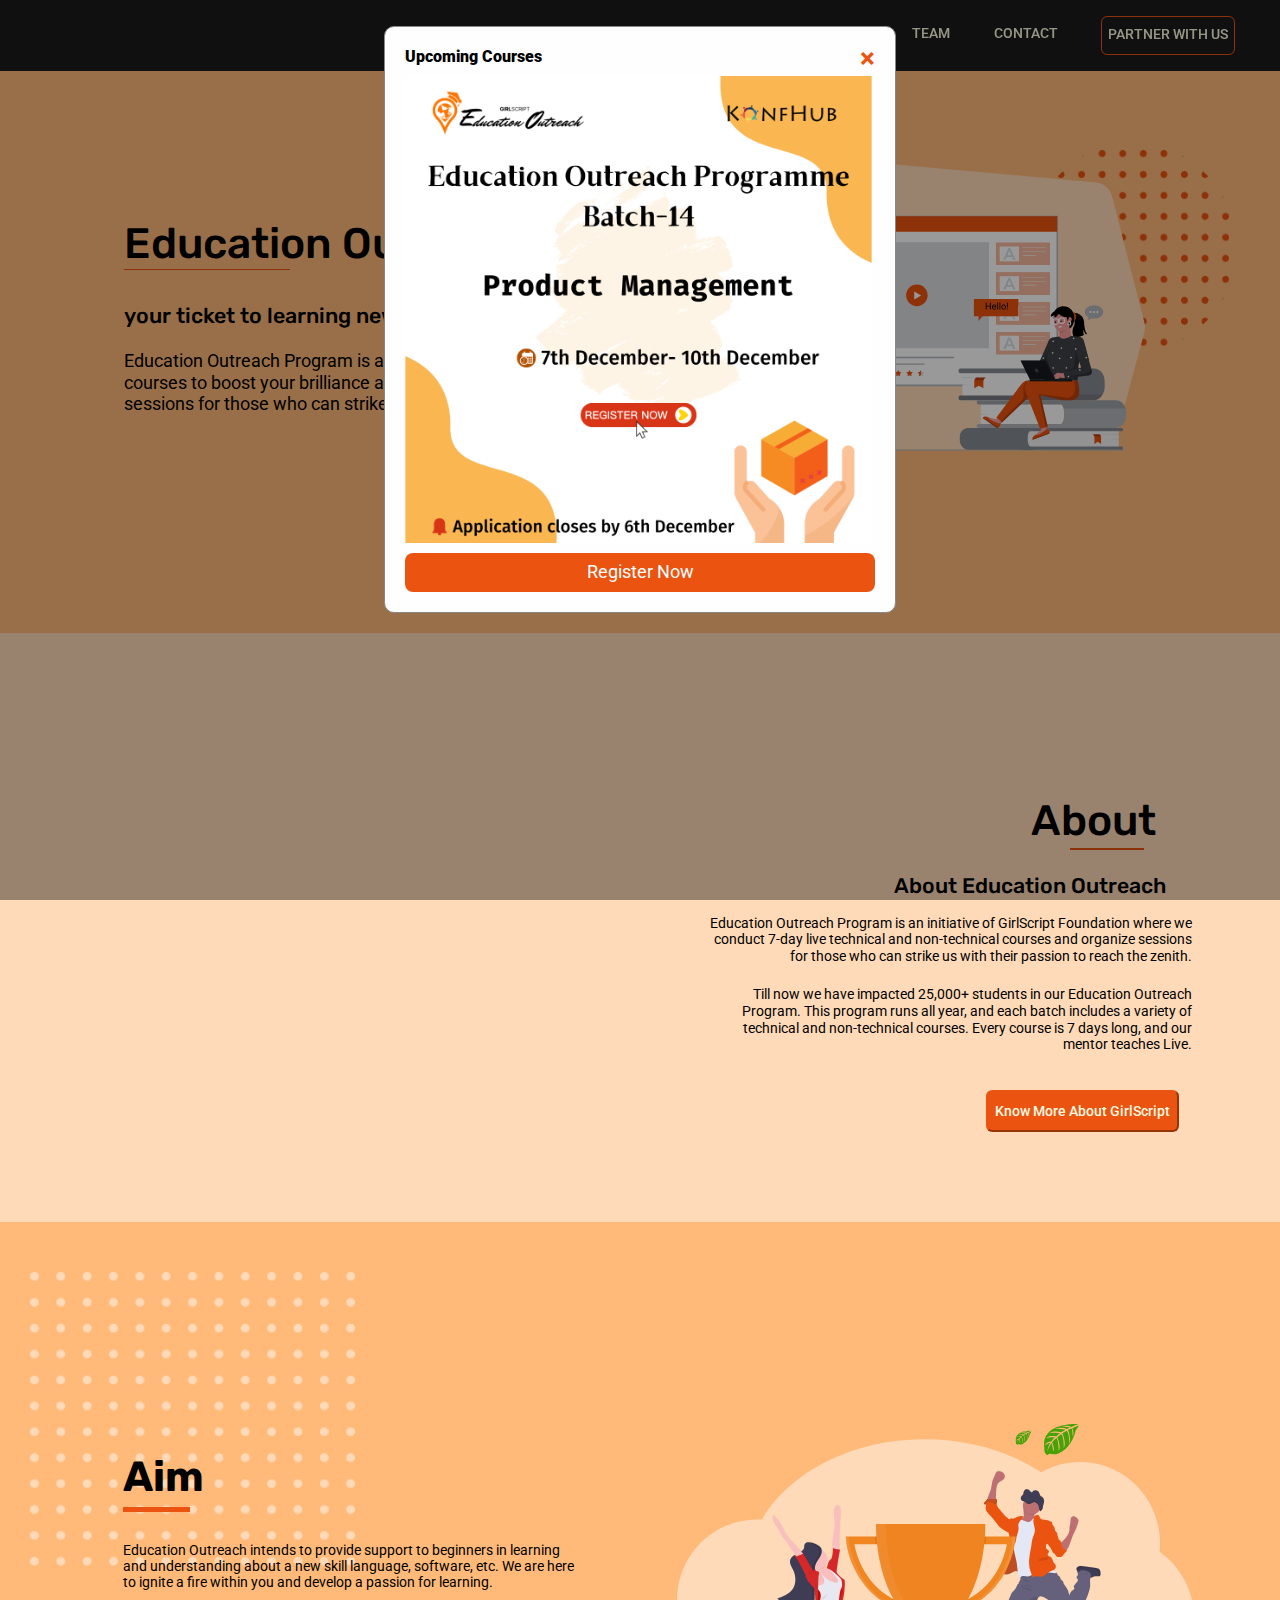
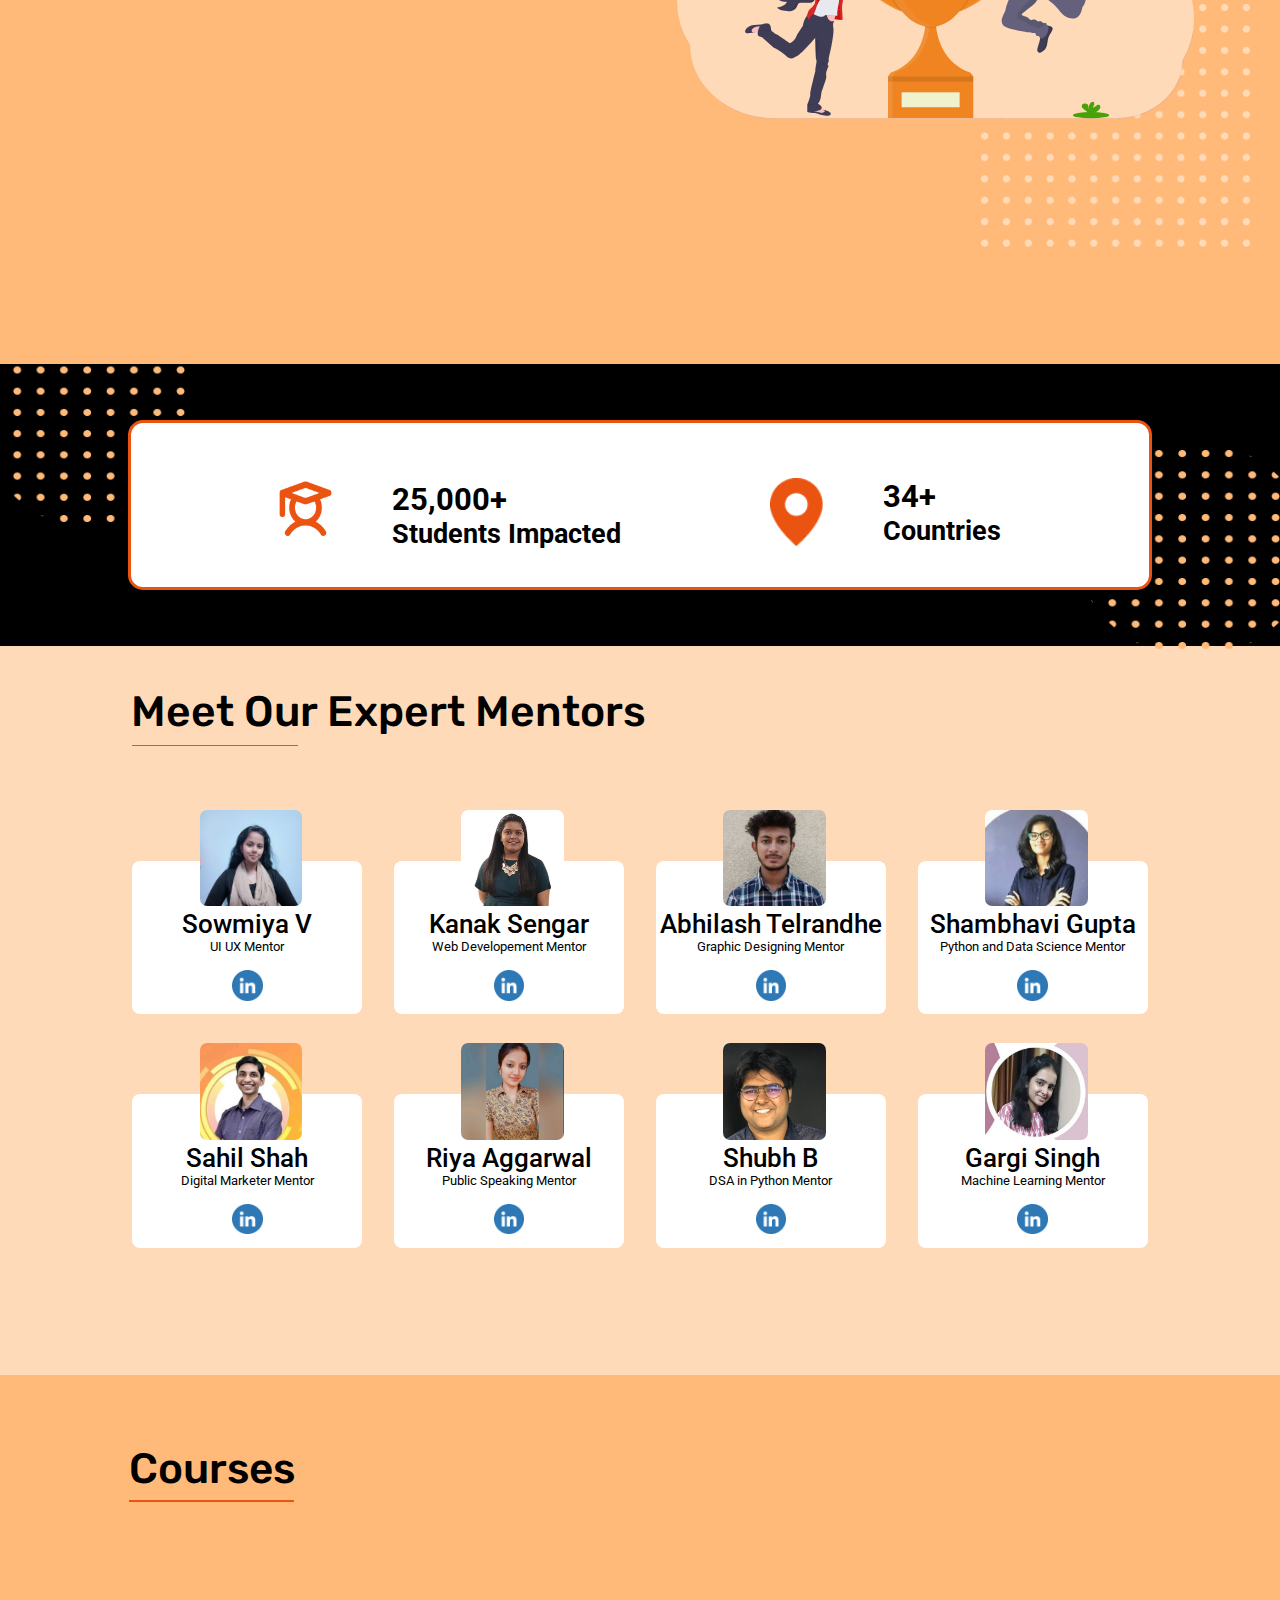
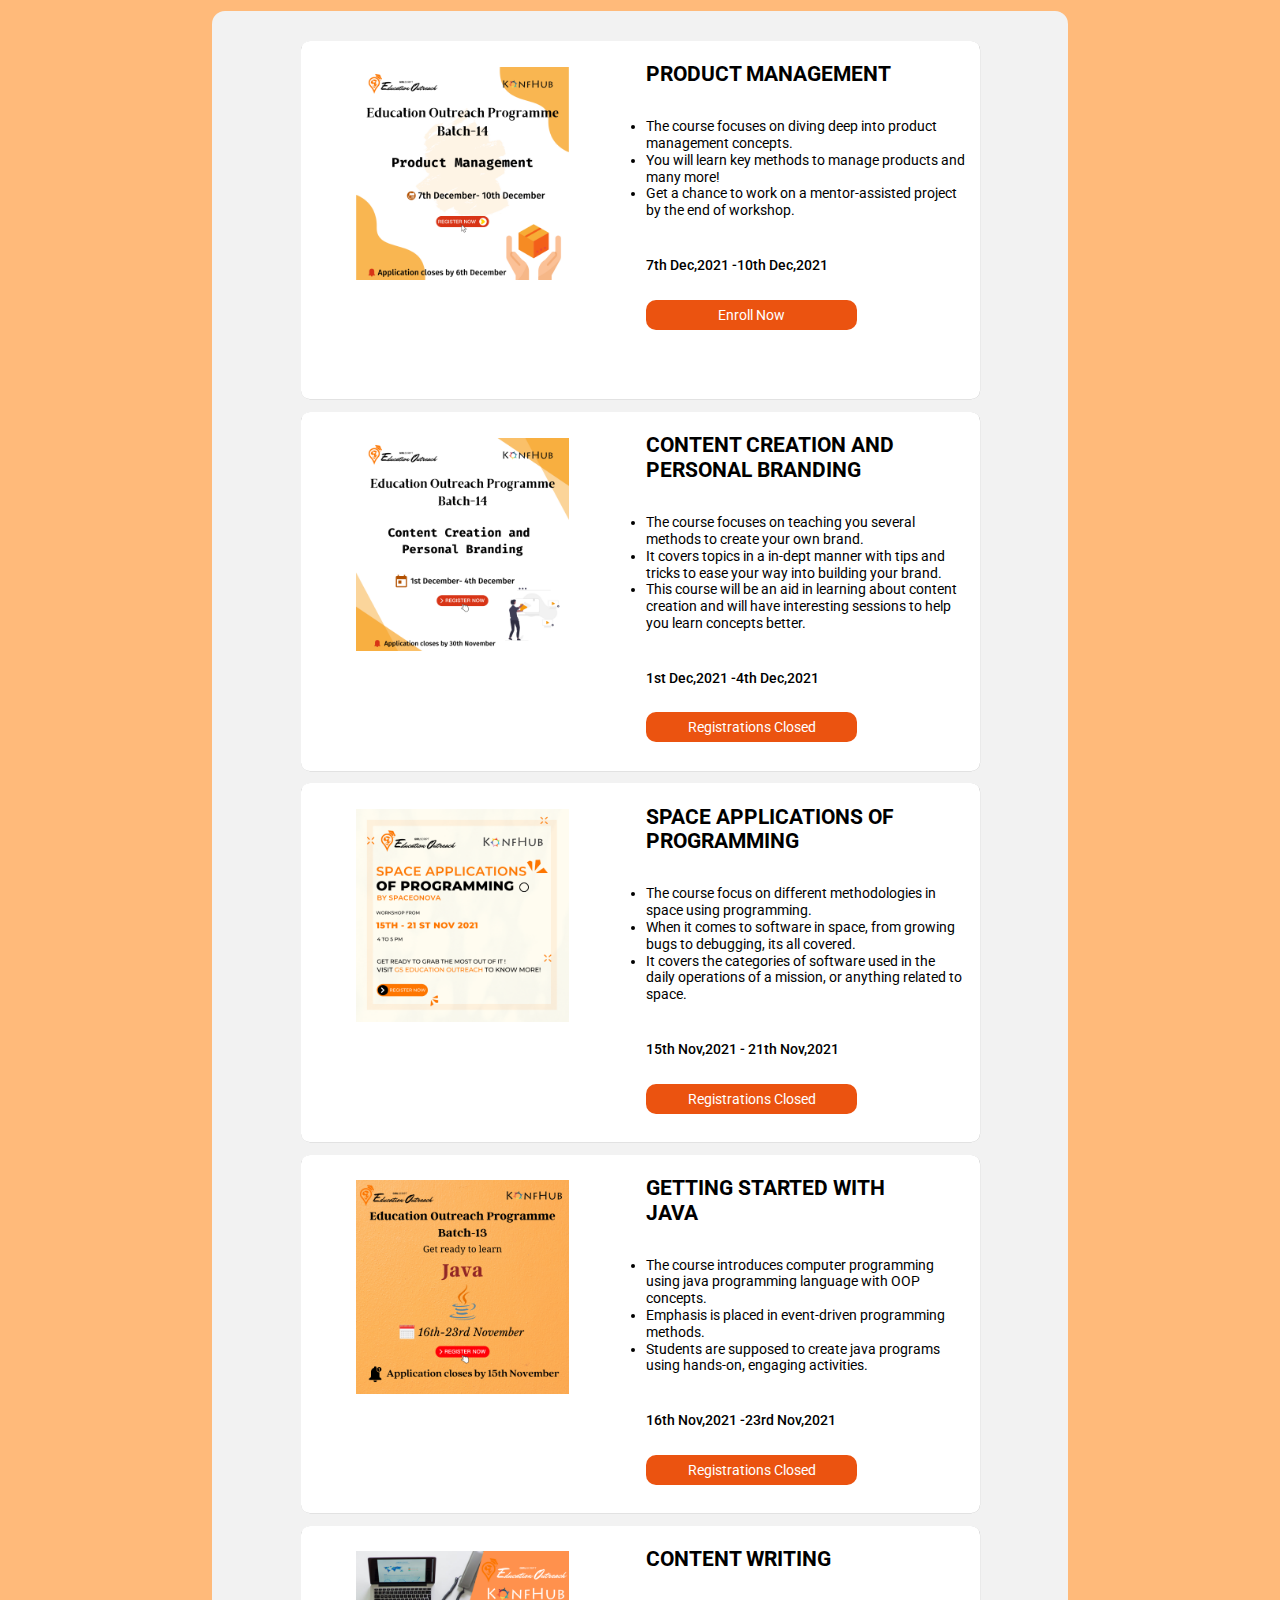
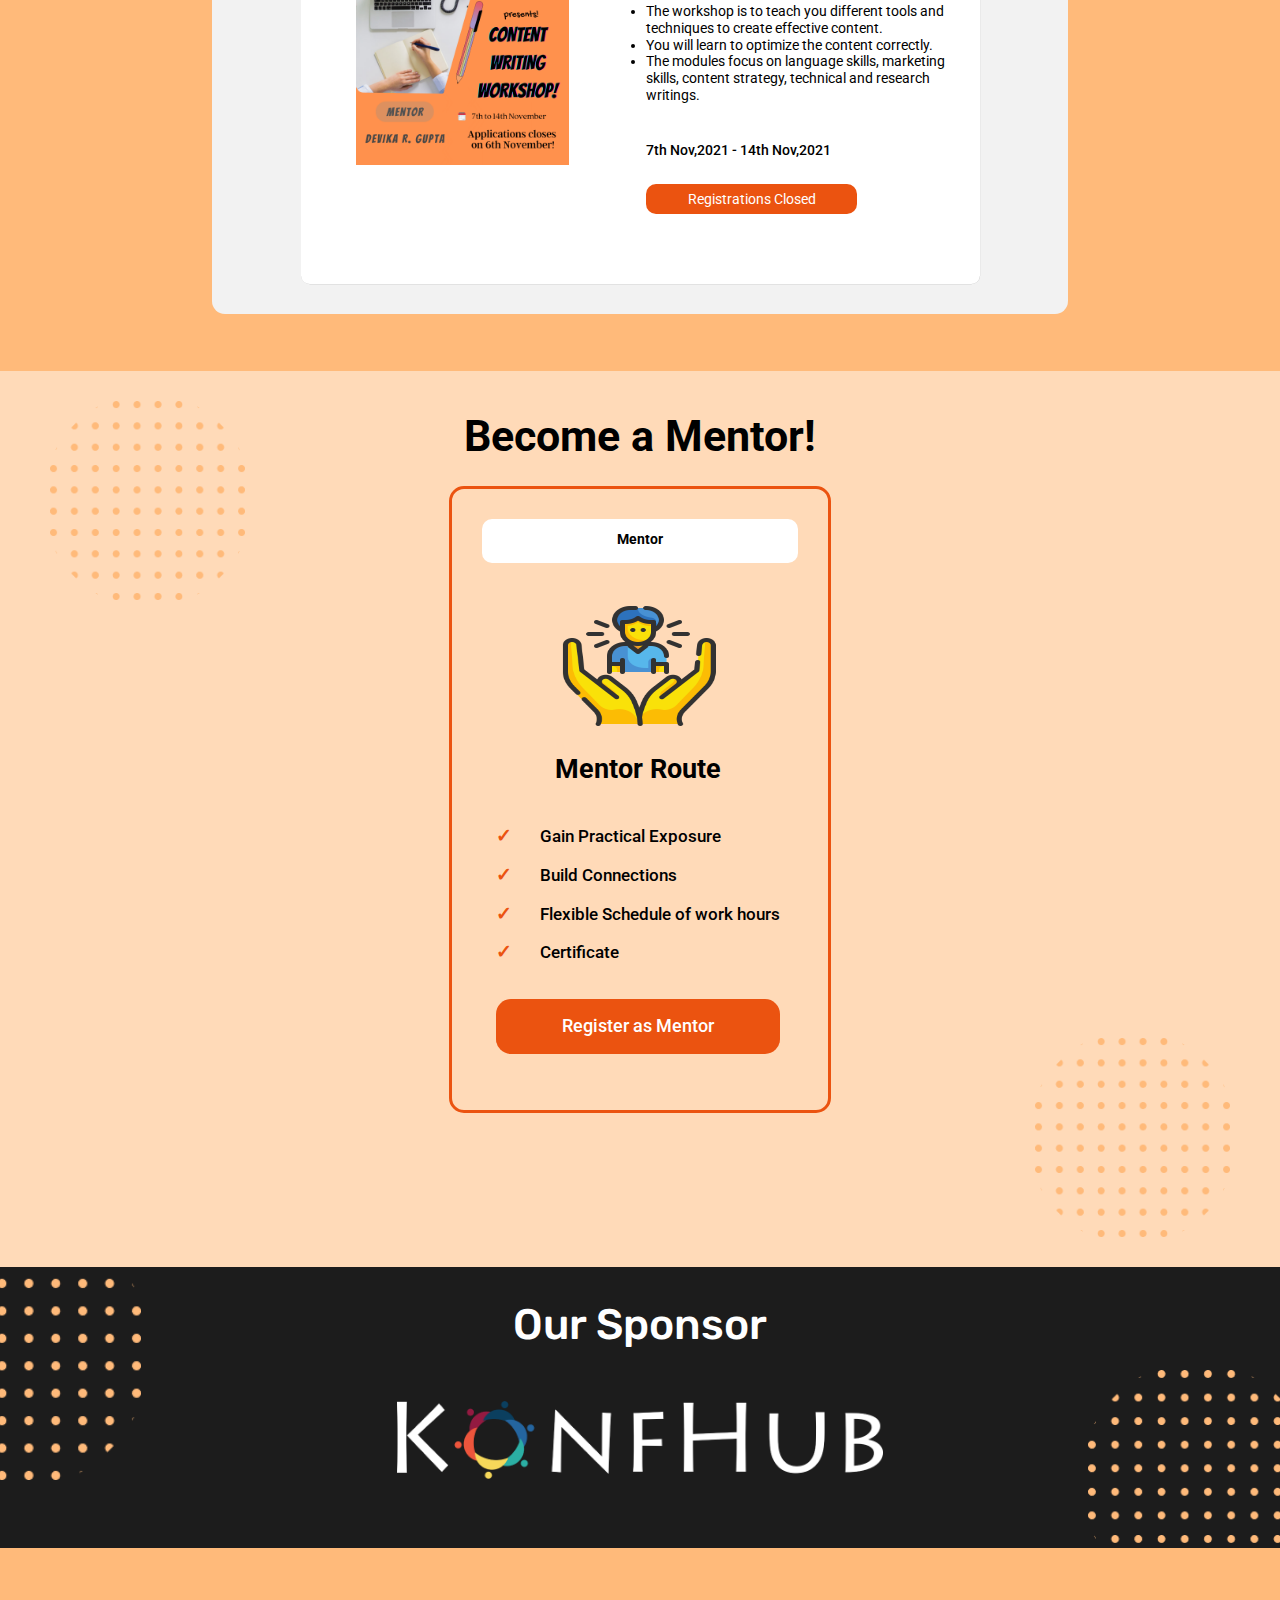
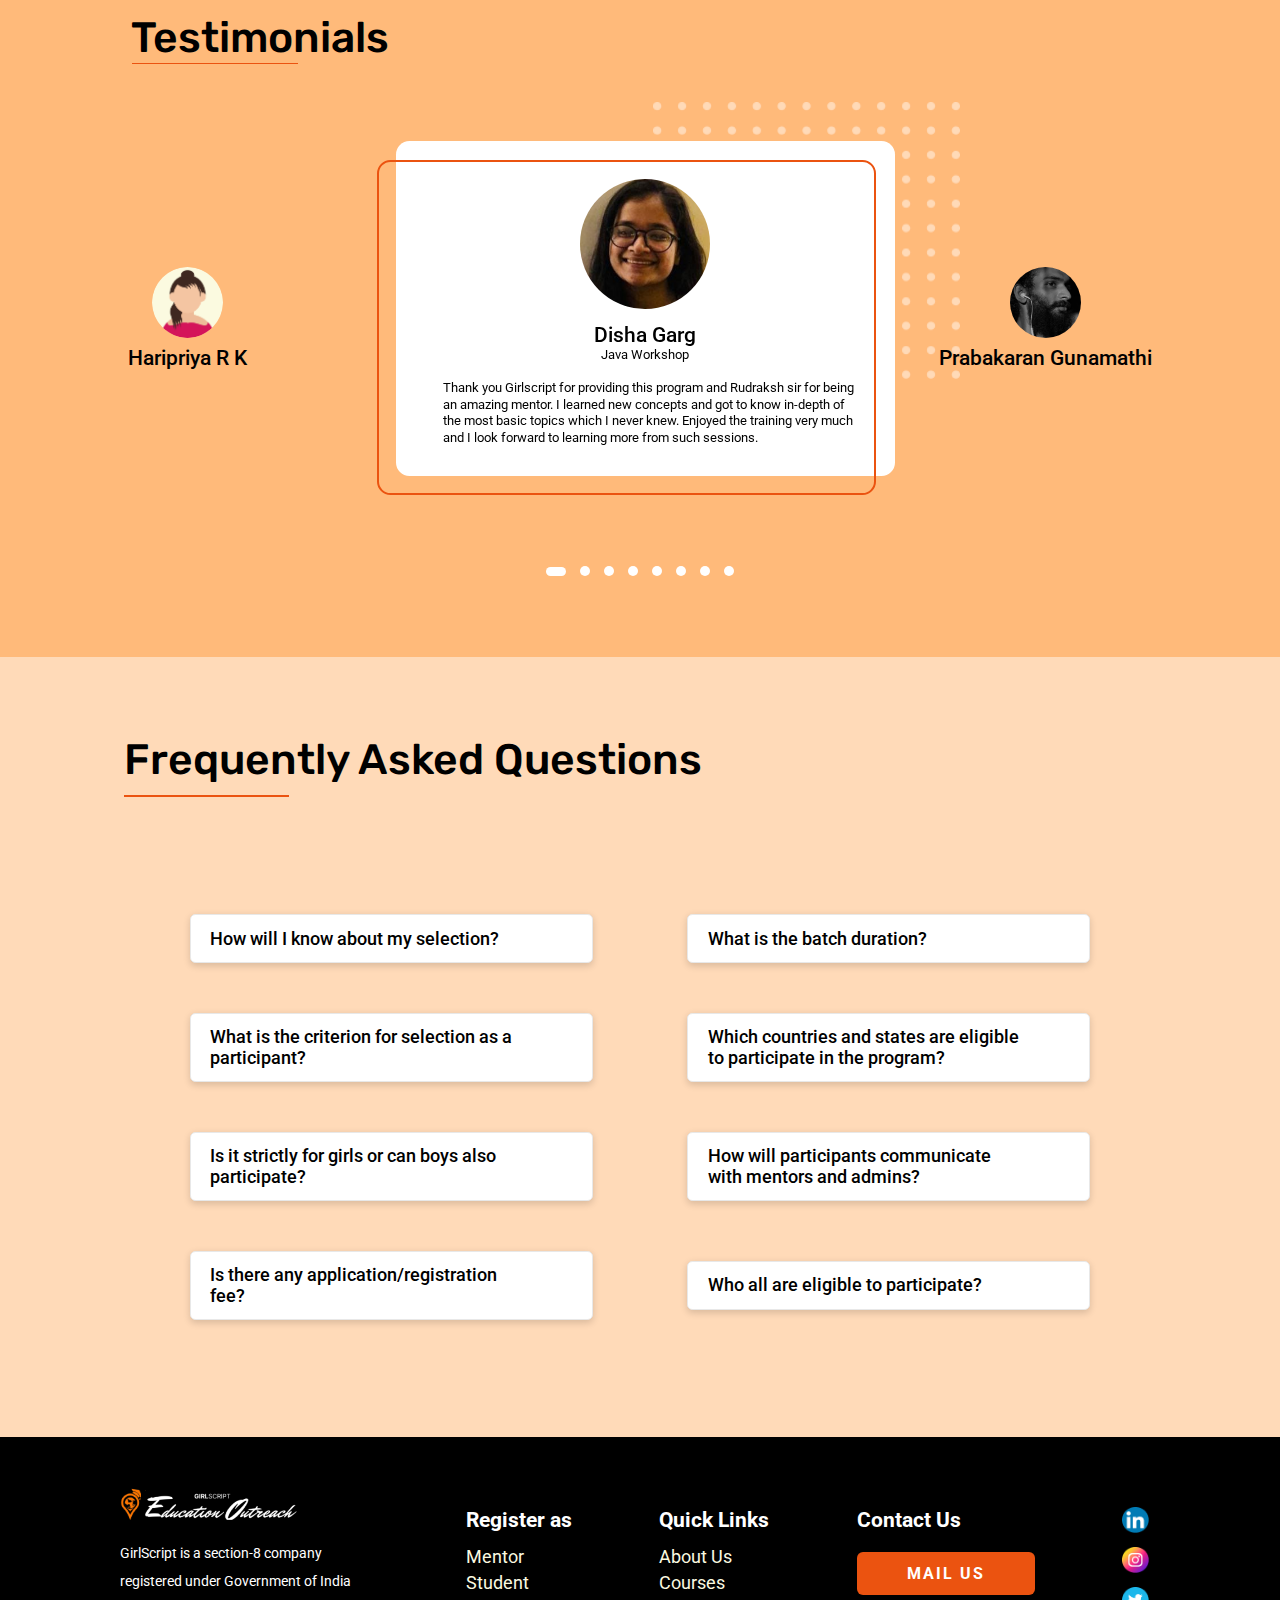
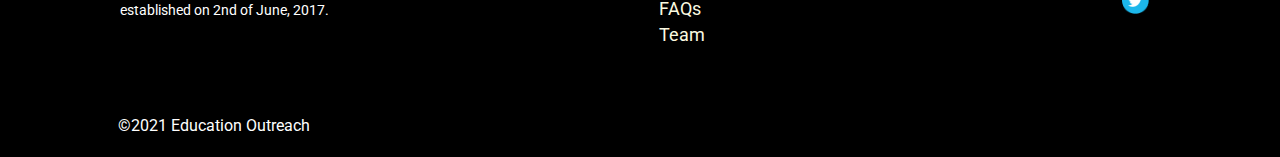
==== commit 42ceada3: "add new course" ====
--- a/index.html
+++ b/index.html
@@ -33,8 +33,7 @@
       <span class="close">&times;</span>
       <h4><b>Upcoming Courses</h4></p>
       <div class="slider">
-      <img src="./assets/Content Creation.png" class="pop-up-img">
-     
+      <img src="./assets/product_management.png" class="pop-up-img">
     </div>
       <a href="#COURSES" onclick="setTimeout(modalClose, 1000)"><button><p>Register Now</p></button></a>
     </div>
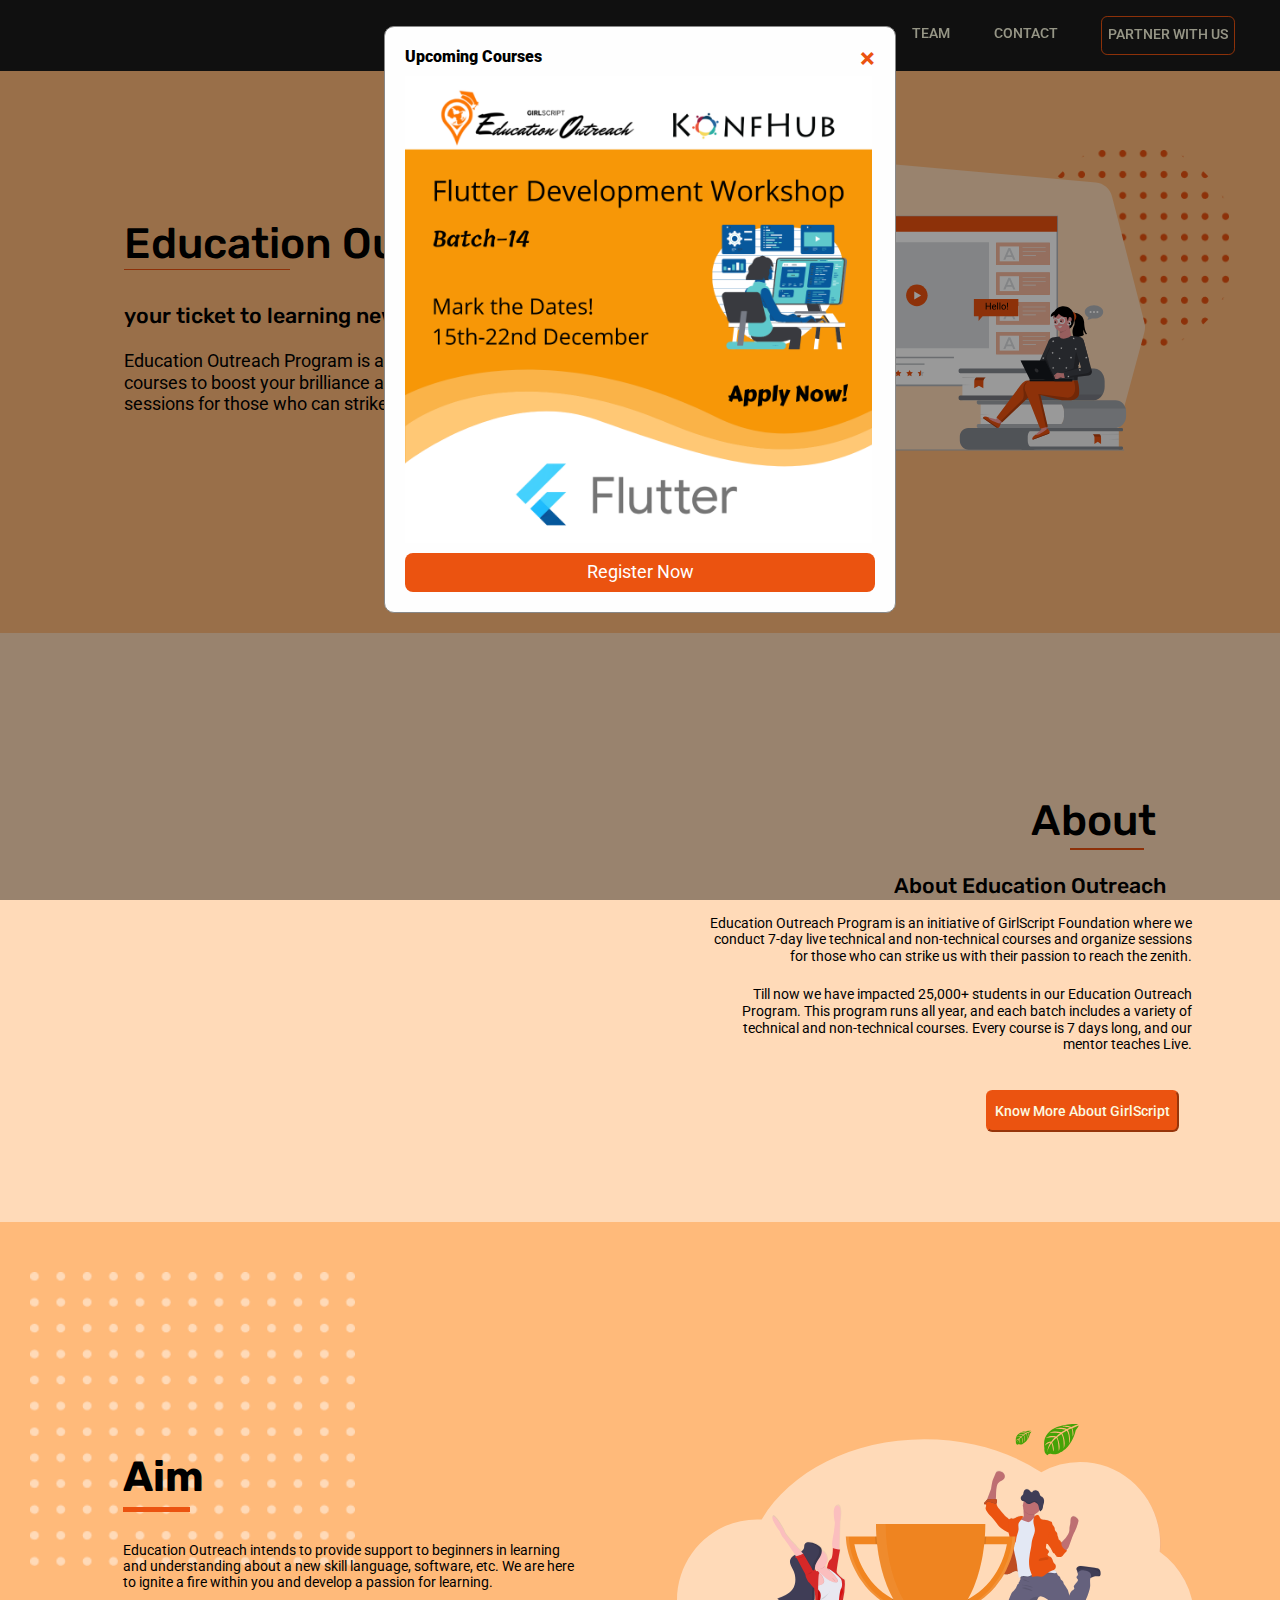
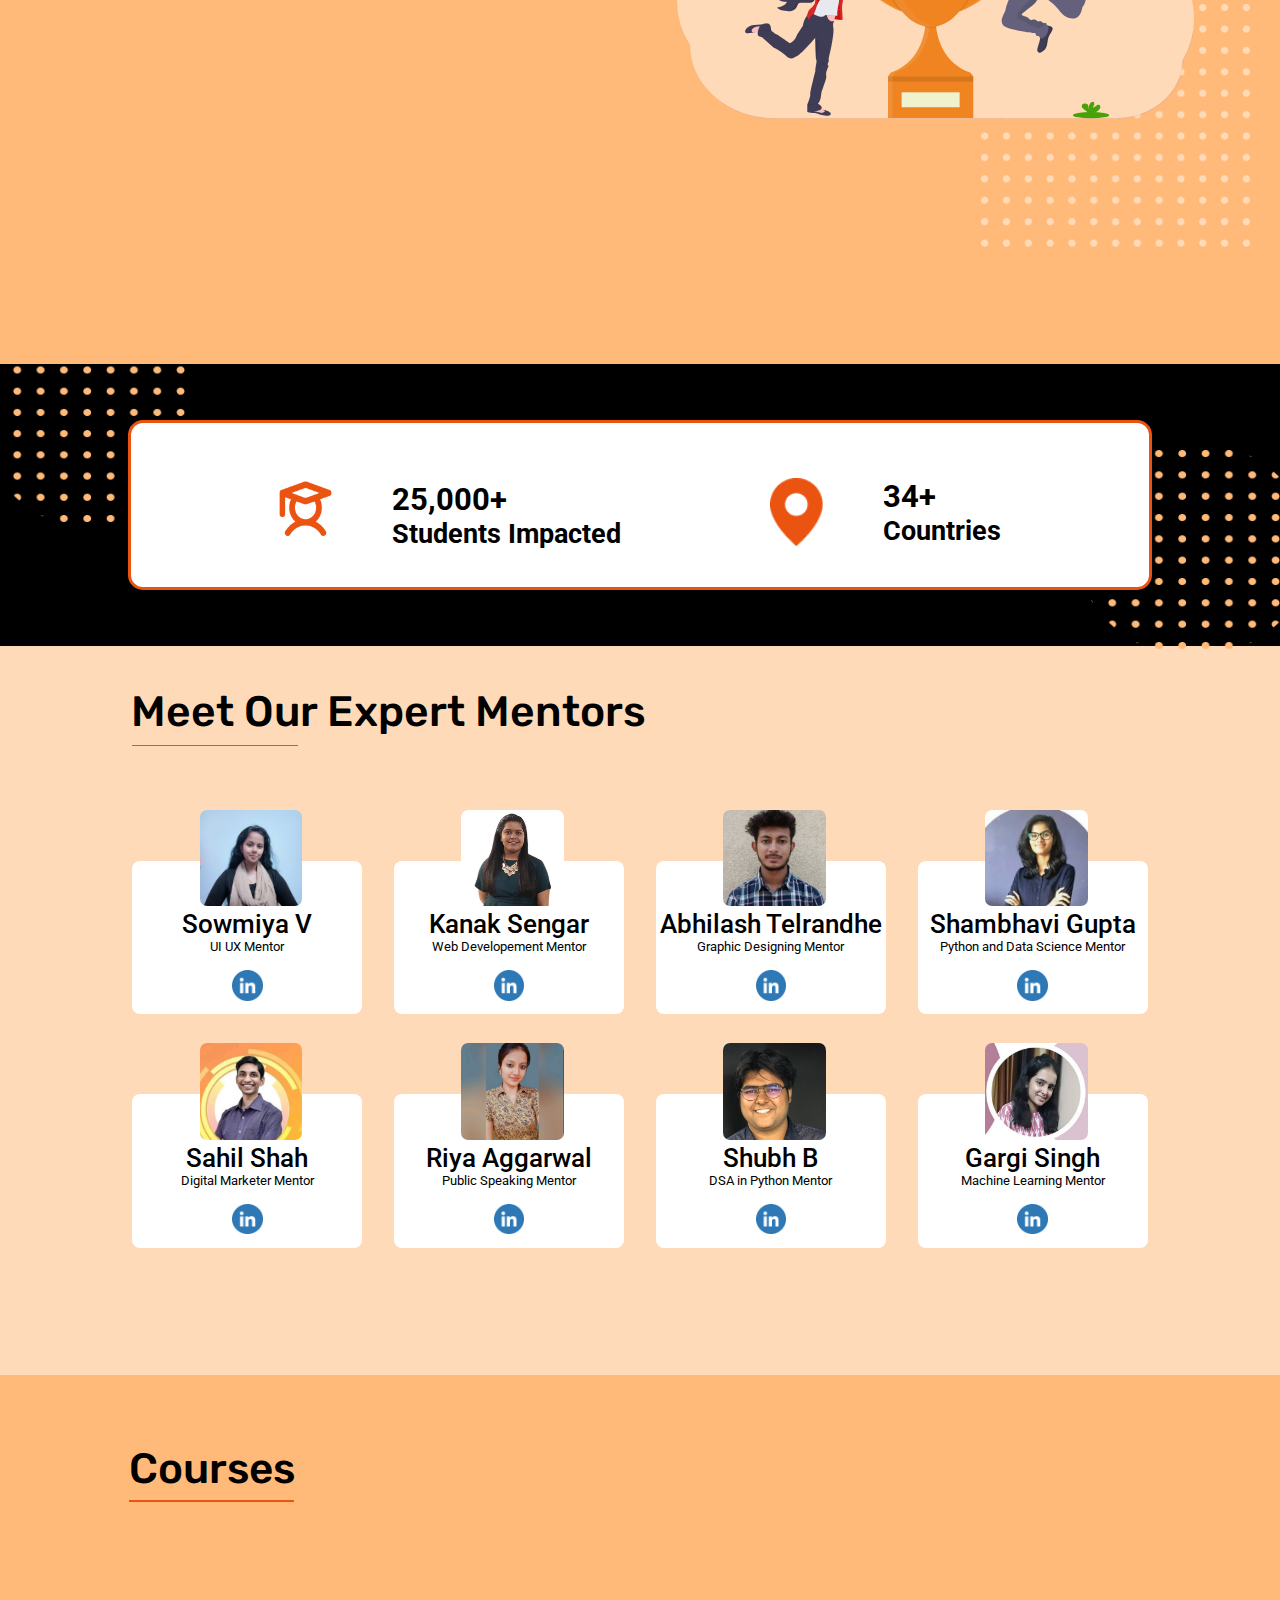
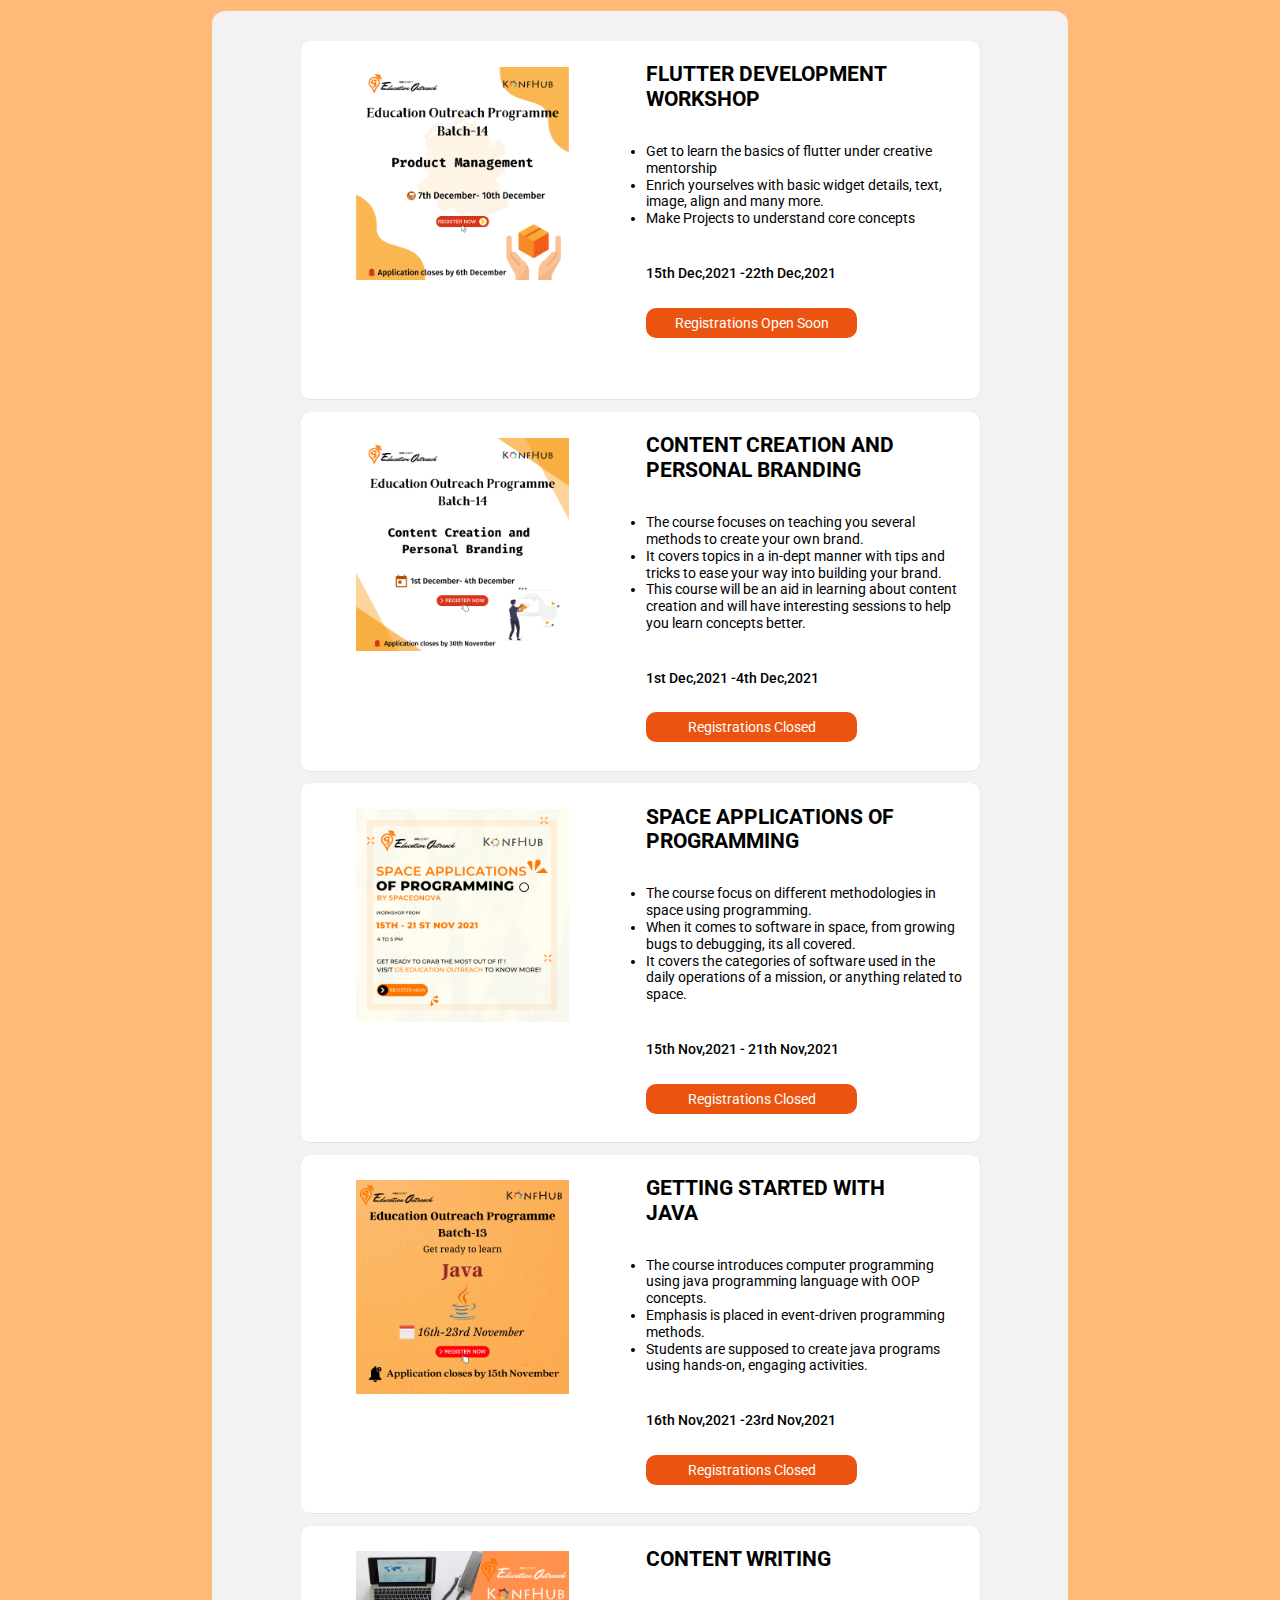
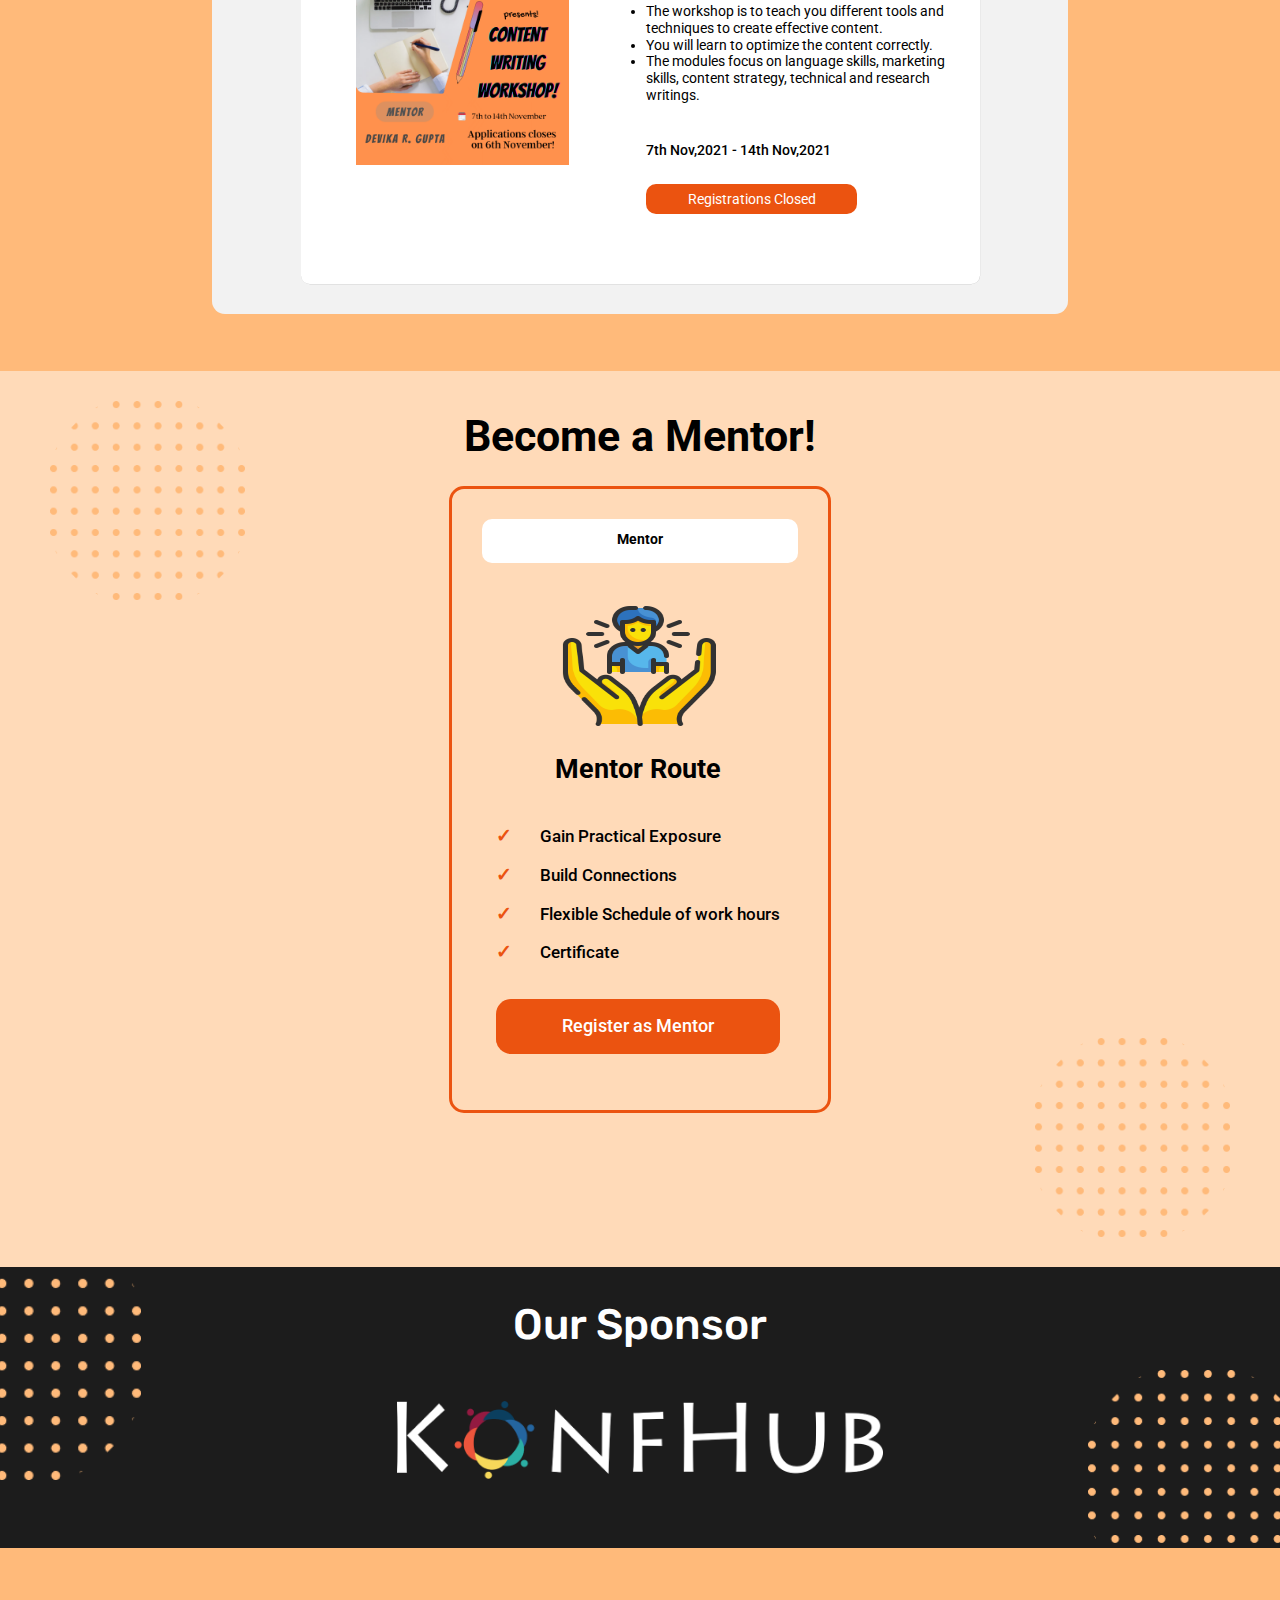
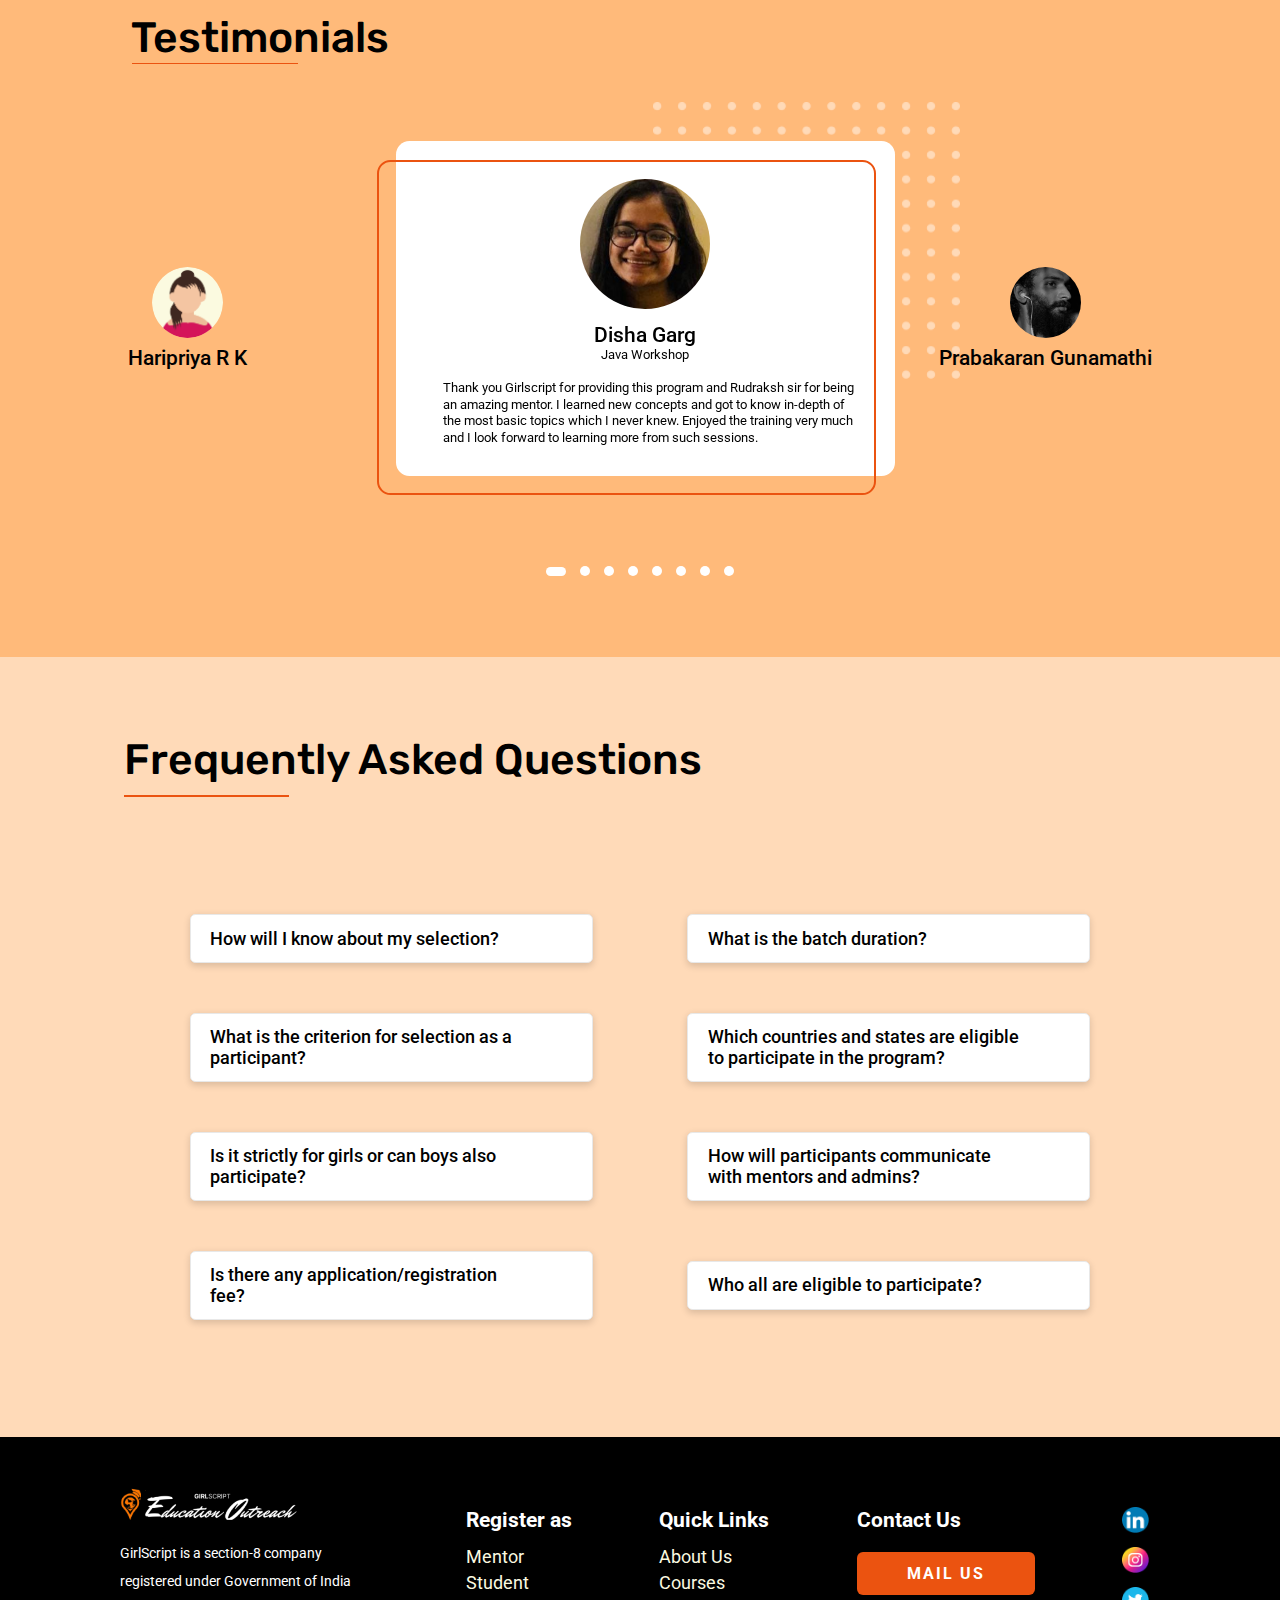
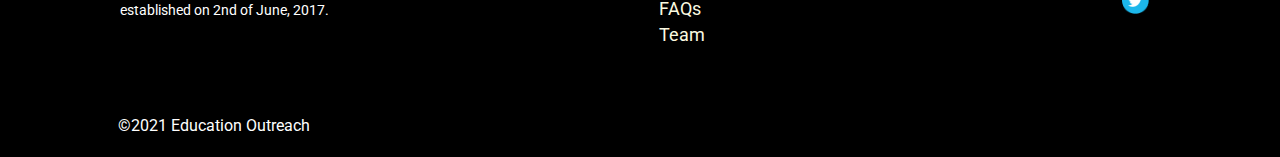
==== commit 617ac420: "add new coursw" ====
--- a/index.html
+++ b/index.html
@@ -33,7 +33,7 @@
       <span class="close">&times;</span>
       <h4><b>Upcoming Courses</h4></p>
       <div class="slider">
-      <img src="./assets/product_management.png" class="pop-up-img">
+      <img src="./assets/Flutter-Development-Workshop.png" class="pop-up-img">
     </div>
       <a href="#COURSES" onclick="setTimeout(modalClose, 1000)"><button><p>Register Now</p></button></a>
     </div>
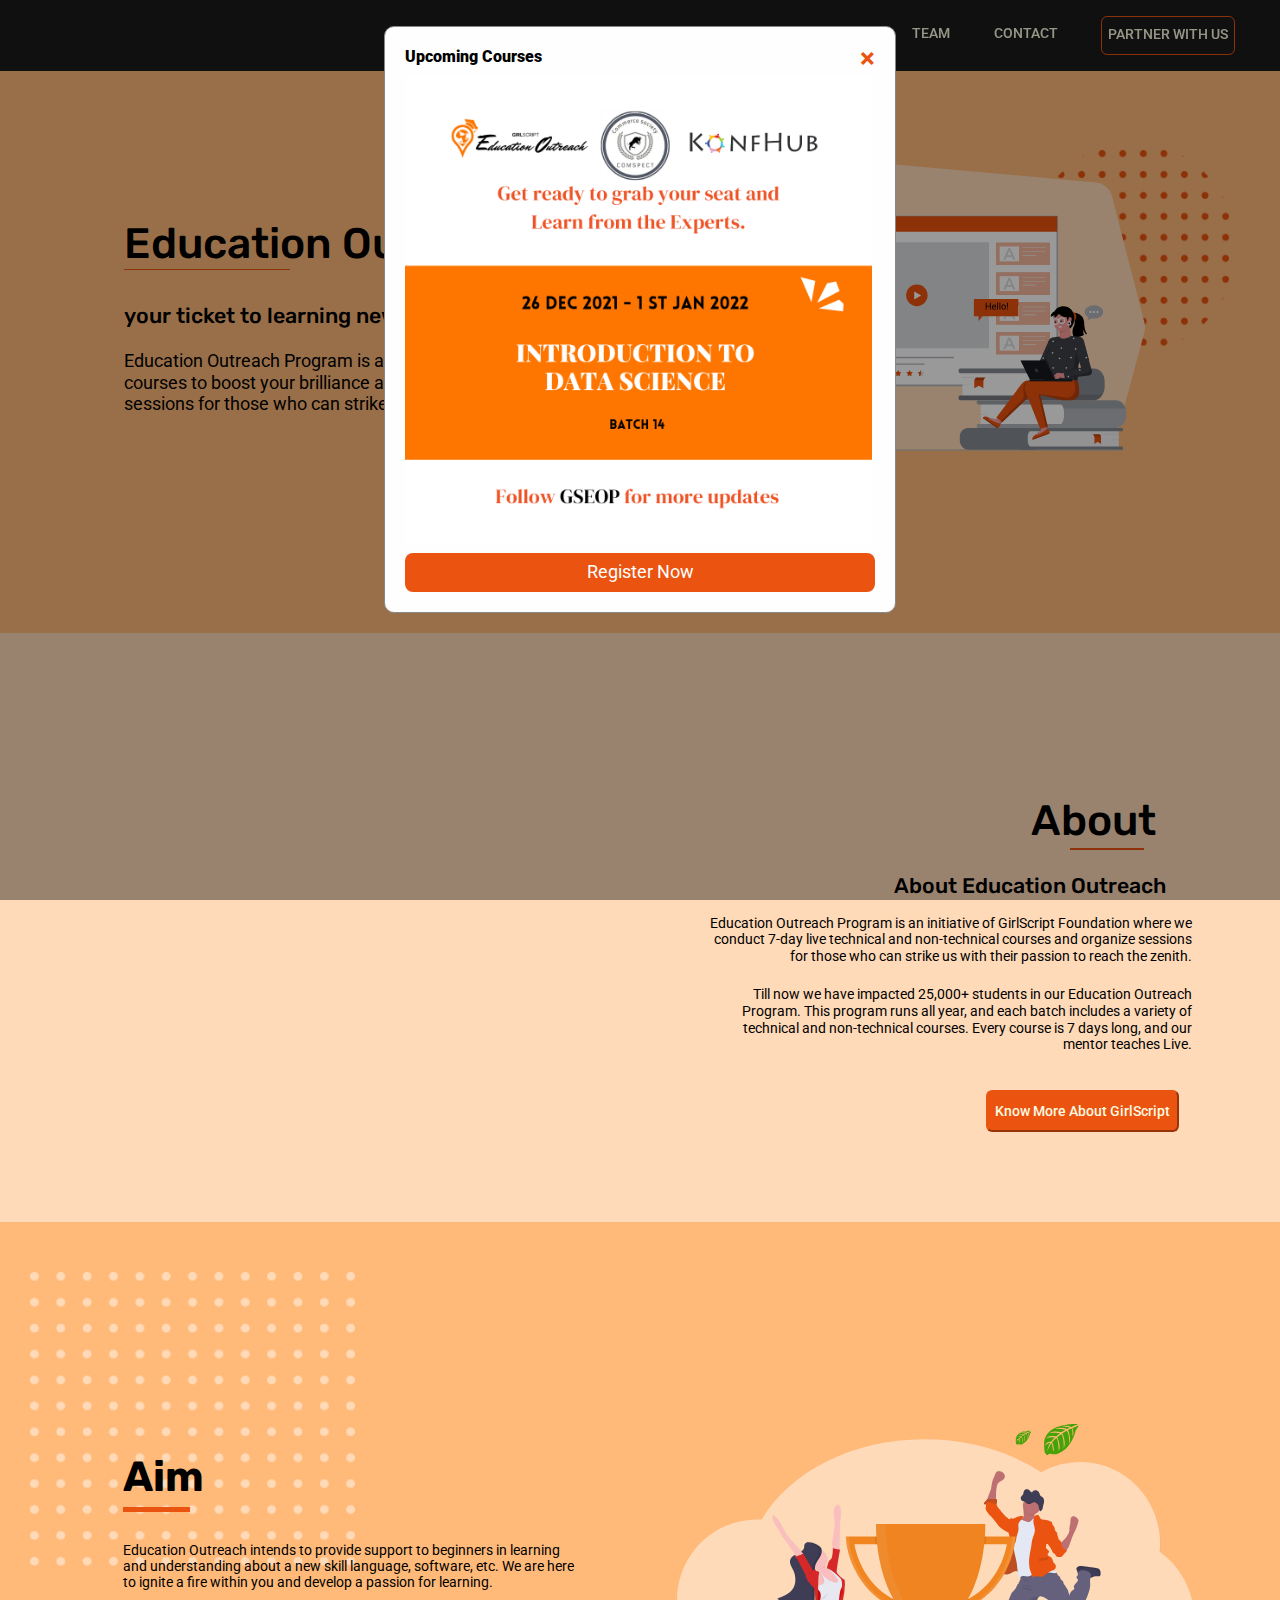
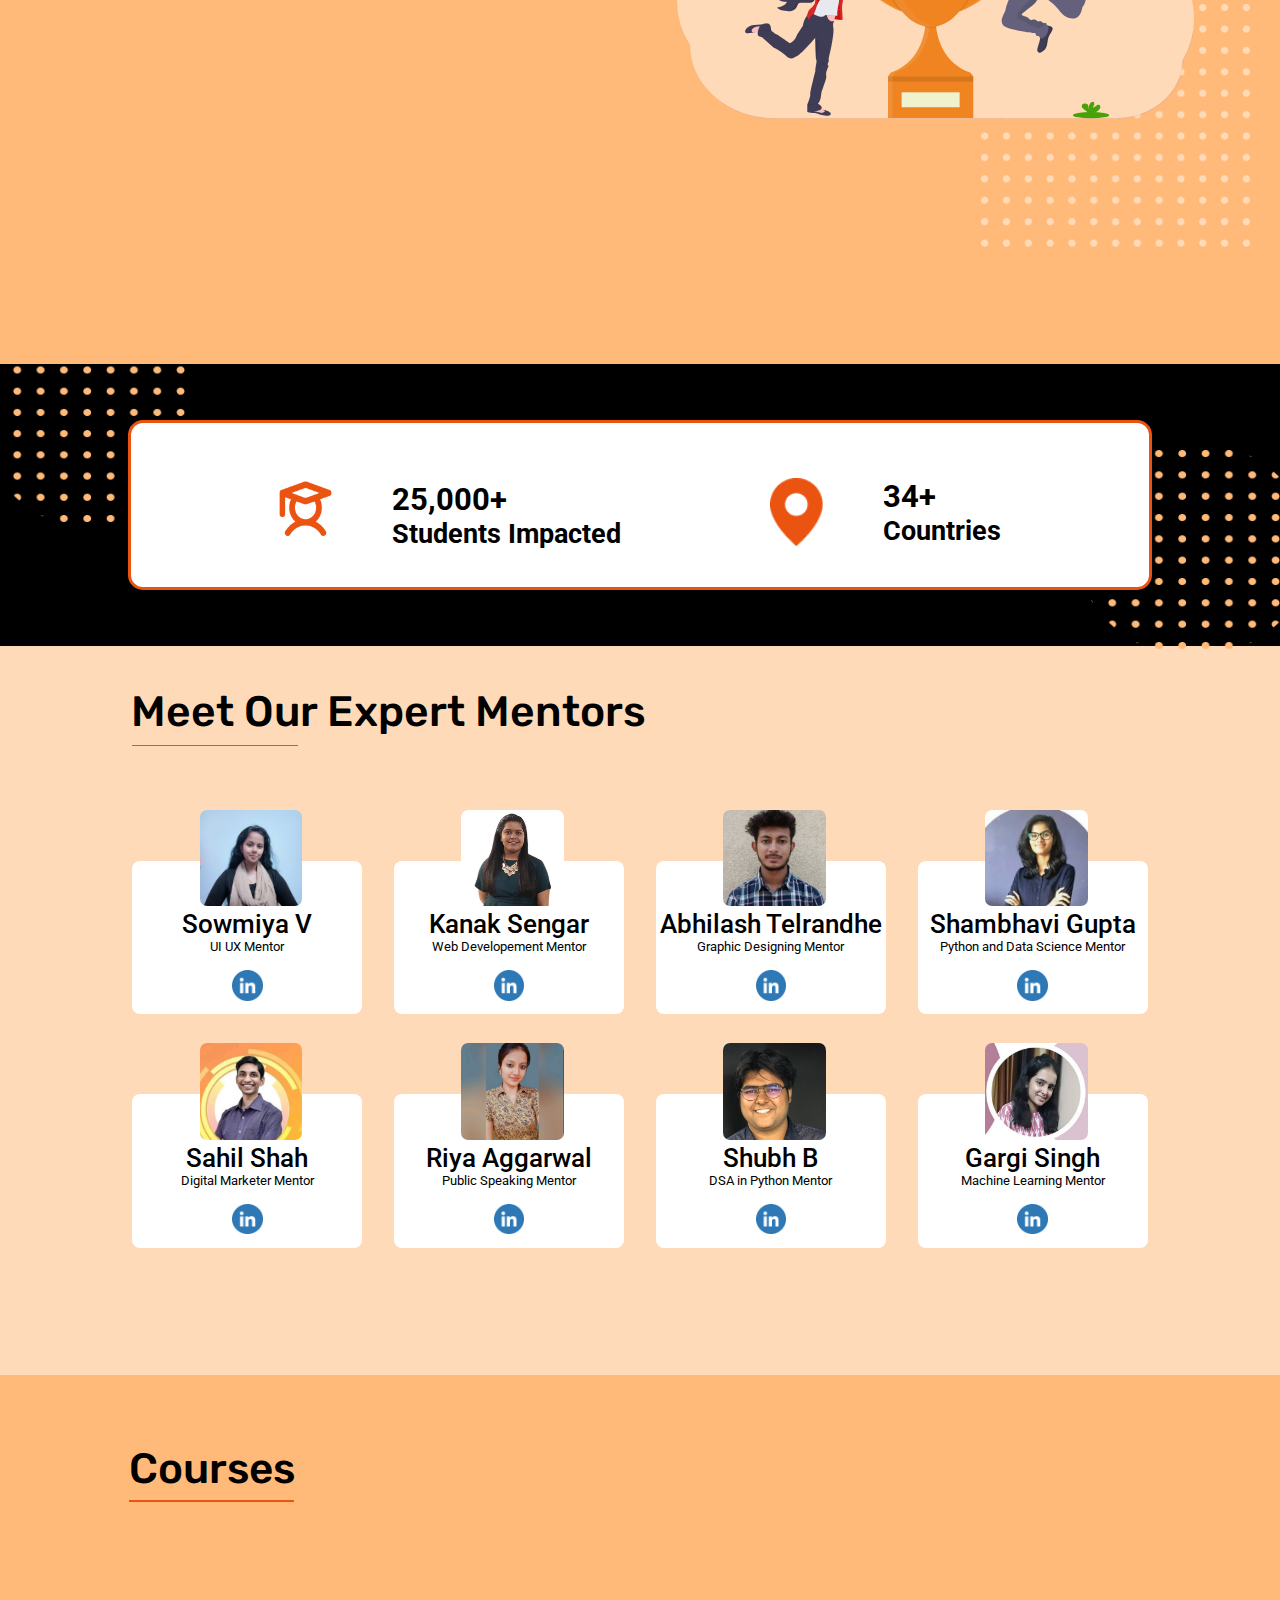
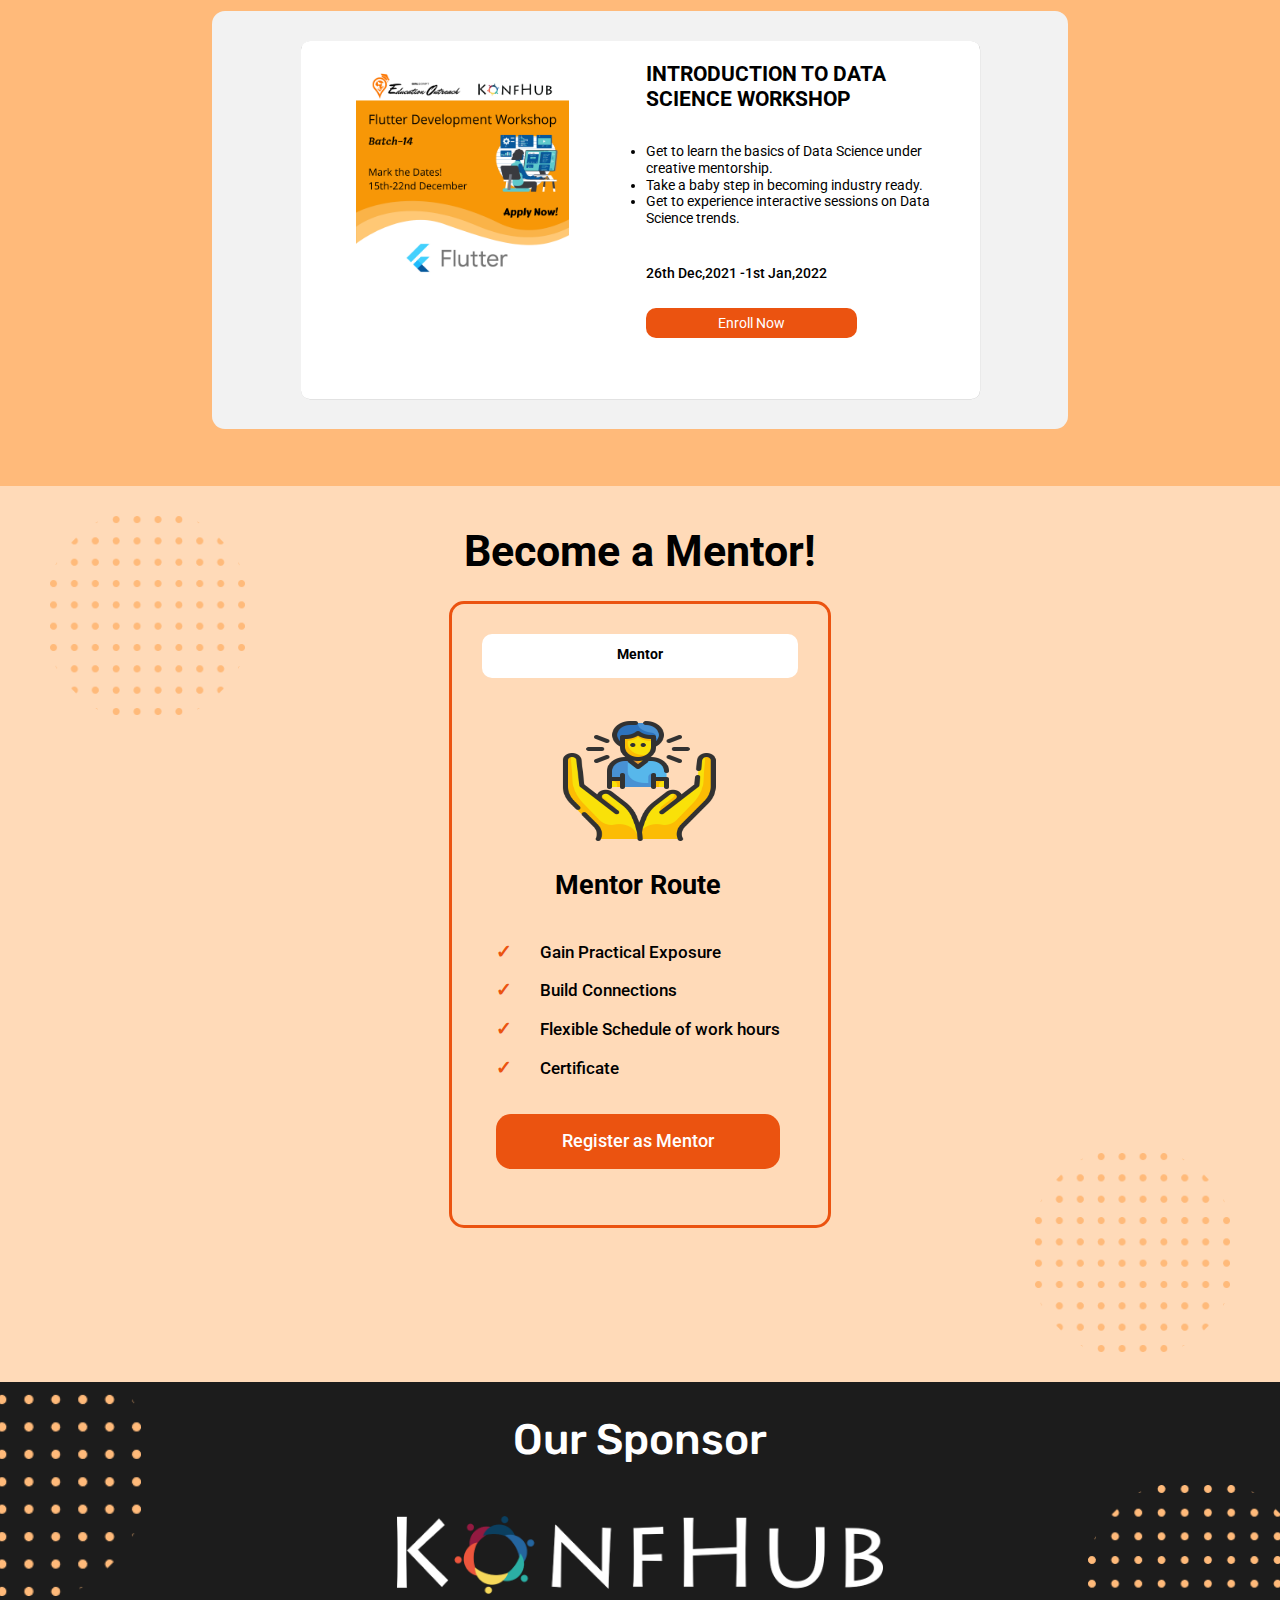
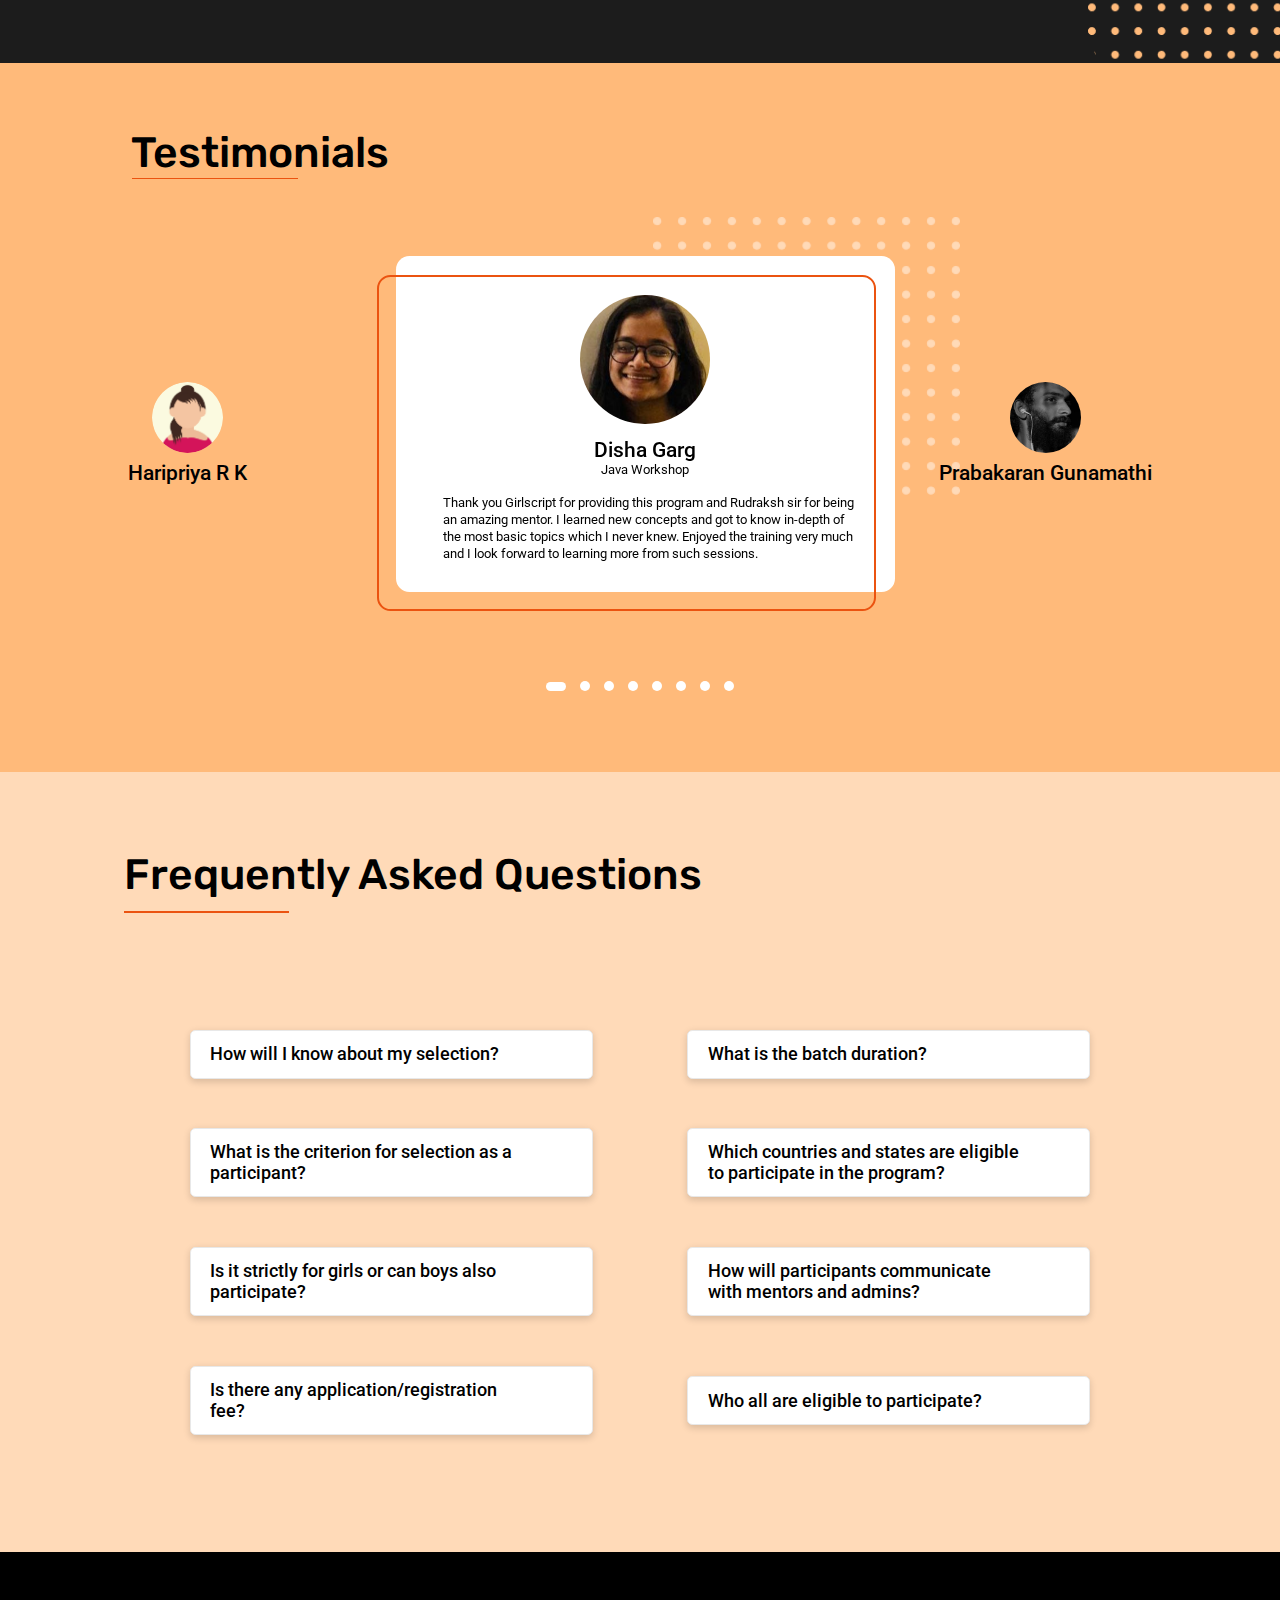
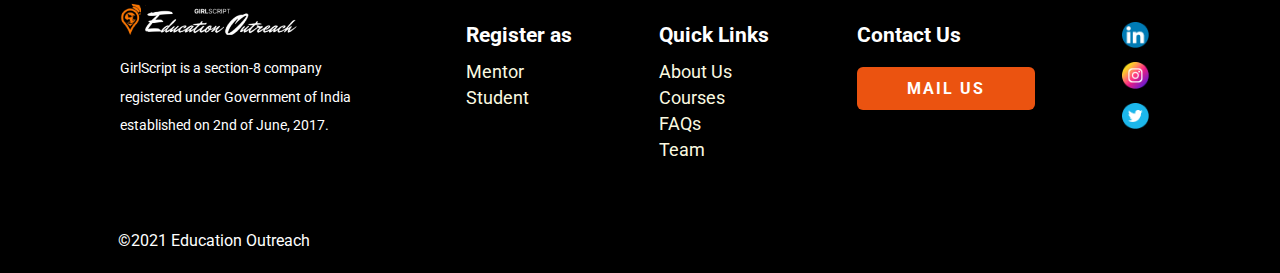
==== commit 699220ab: "Update index.html" ====
--- a/index.html
+++ b/index.html
@@ -28,16 +28,6 @@
   <link rel="stylesheet" href="./css/1_Header.css" />
   <link rel="stylesheet" href="./css/2_Description.css" />
   <link rel="stylesheet" href="./css/3_About.css" />
-  <div id="myModal" class="modal">
-    <div class="modal-content">
-      <span class="close">&times;</span>
-      <h4><b>Upcoming Courses</h4></p>
-      <div class="slider">
-      <img src="./assets/Flutter-Development-Workshop.png" class="pop-up-img">
-    </div>
-      <a href="#COURSES" onclick="setTimeout(modalClose, 1000)"><button><p>Register Now</p></button></a>
-    </div>
-  </div>
   <link rel="stylesheet" href="./css/4_Aim.css" />
   <link rel="stylesheet" href="./css/5_Stats.css" />
   <link rel="stylesheet" href="./css/6_Mentors.css" />
@@ -49,8 +39,17 @@
   <link rel="stylesheet" href="./css/12_Footer.css" />
   <title>GirlScript Education Outreach Program</title>
 </head>
-
 <body>
+   <div id="myModal" class="modal">
+    <div class="modal-content">
+      <span class="close">&times;</span>
+      <h4><b>Upcoming Courses</h4></p>
+      <div class="slider">
+      <img src="./assets/datascience_workshop.png" class="pop-up-img">
+    </div>
+      <a href="#COURSES" onclick="setTimeout(modalClose, 1000)"><button><p>Register Now</p></button></a>
+    </div>
+  </div>
   <div data-include="./html/1_Header.html"></div>
   <div data-include="./html/2_Description.html"></div>
   <div data-include="./html/3_About.html" id="ABOUT_US"></div>
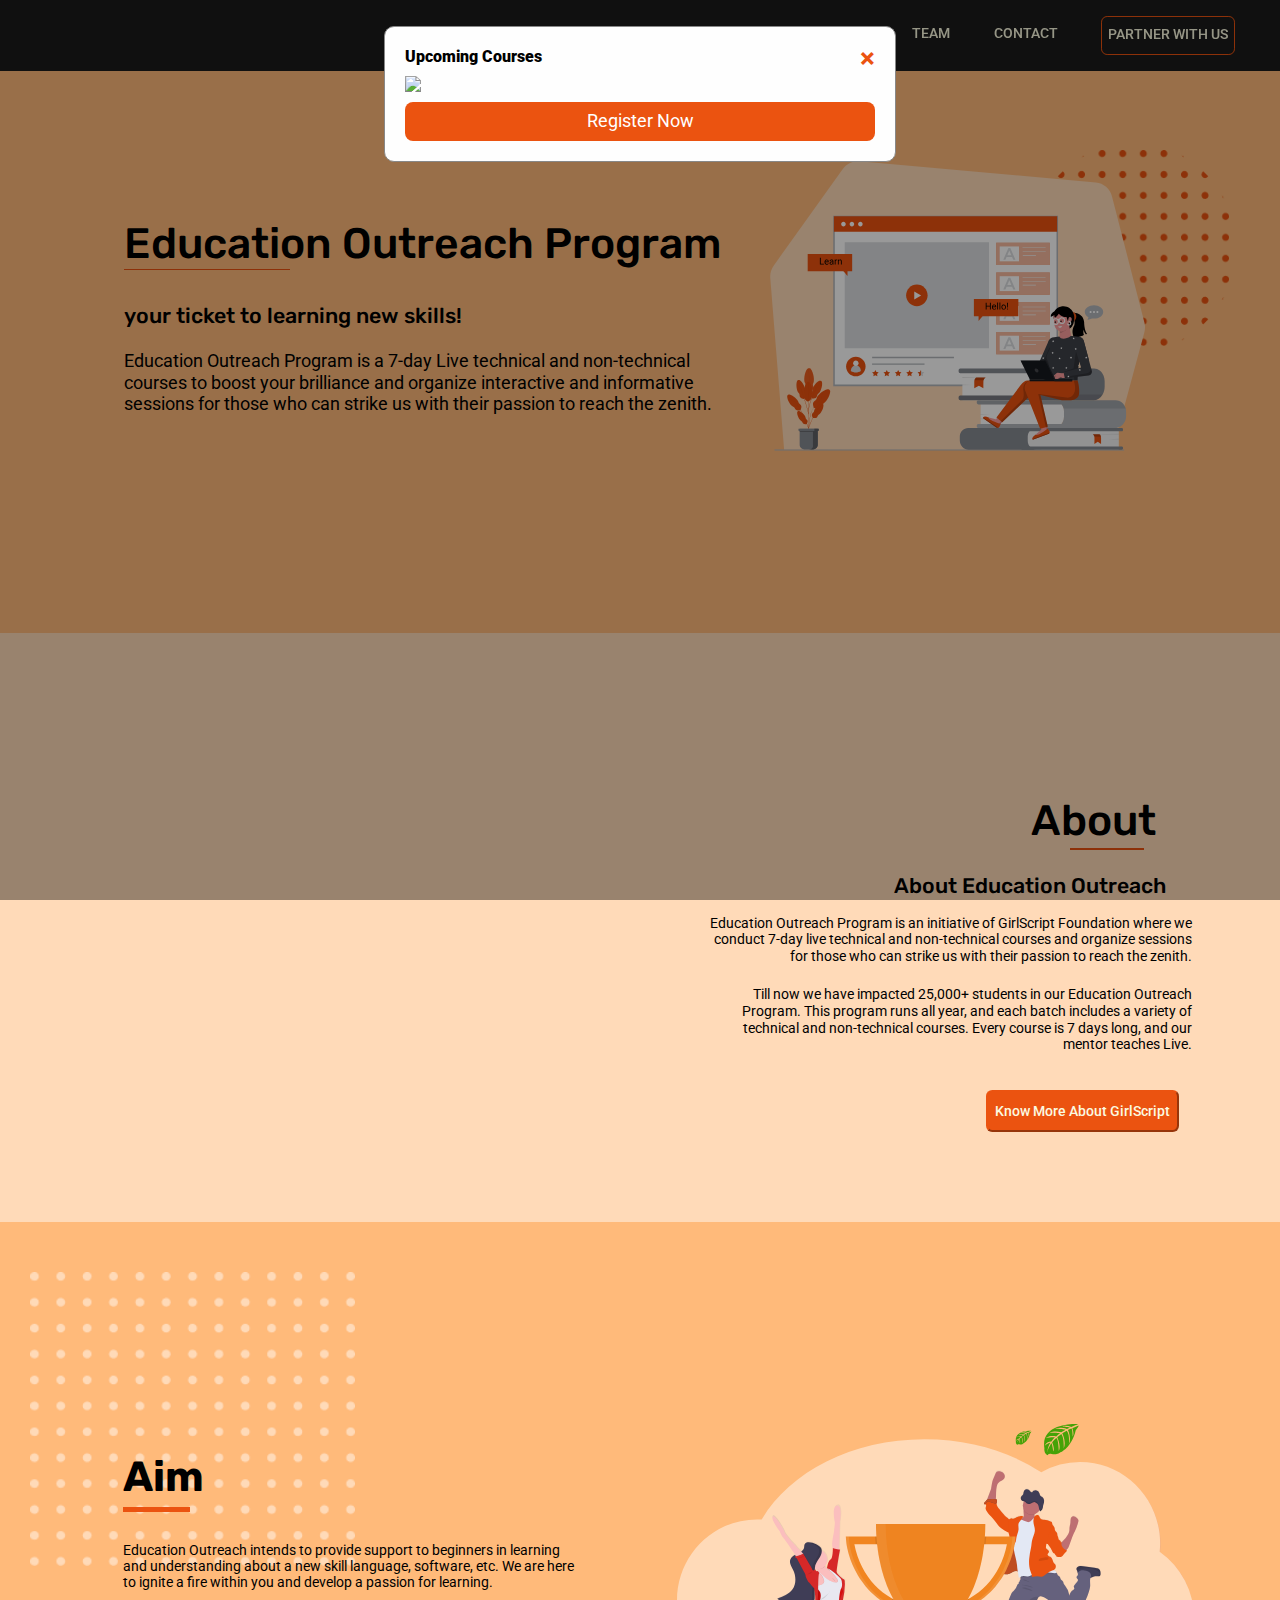
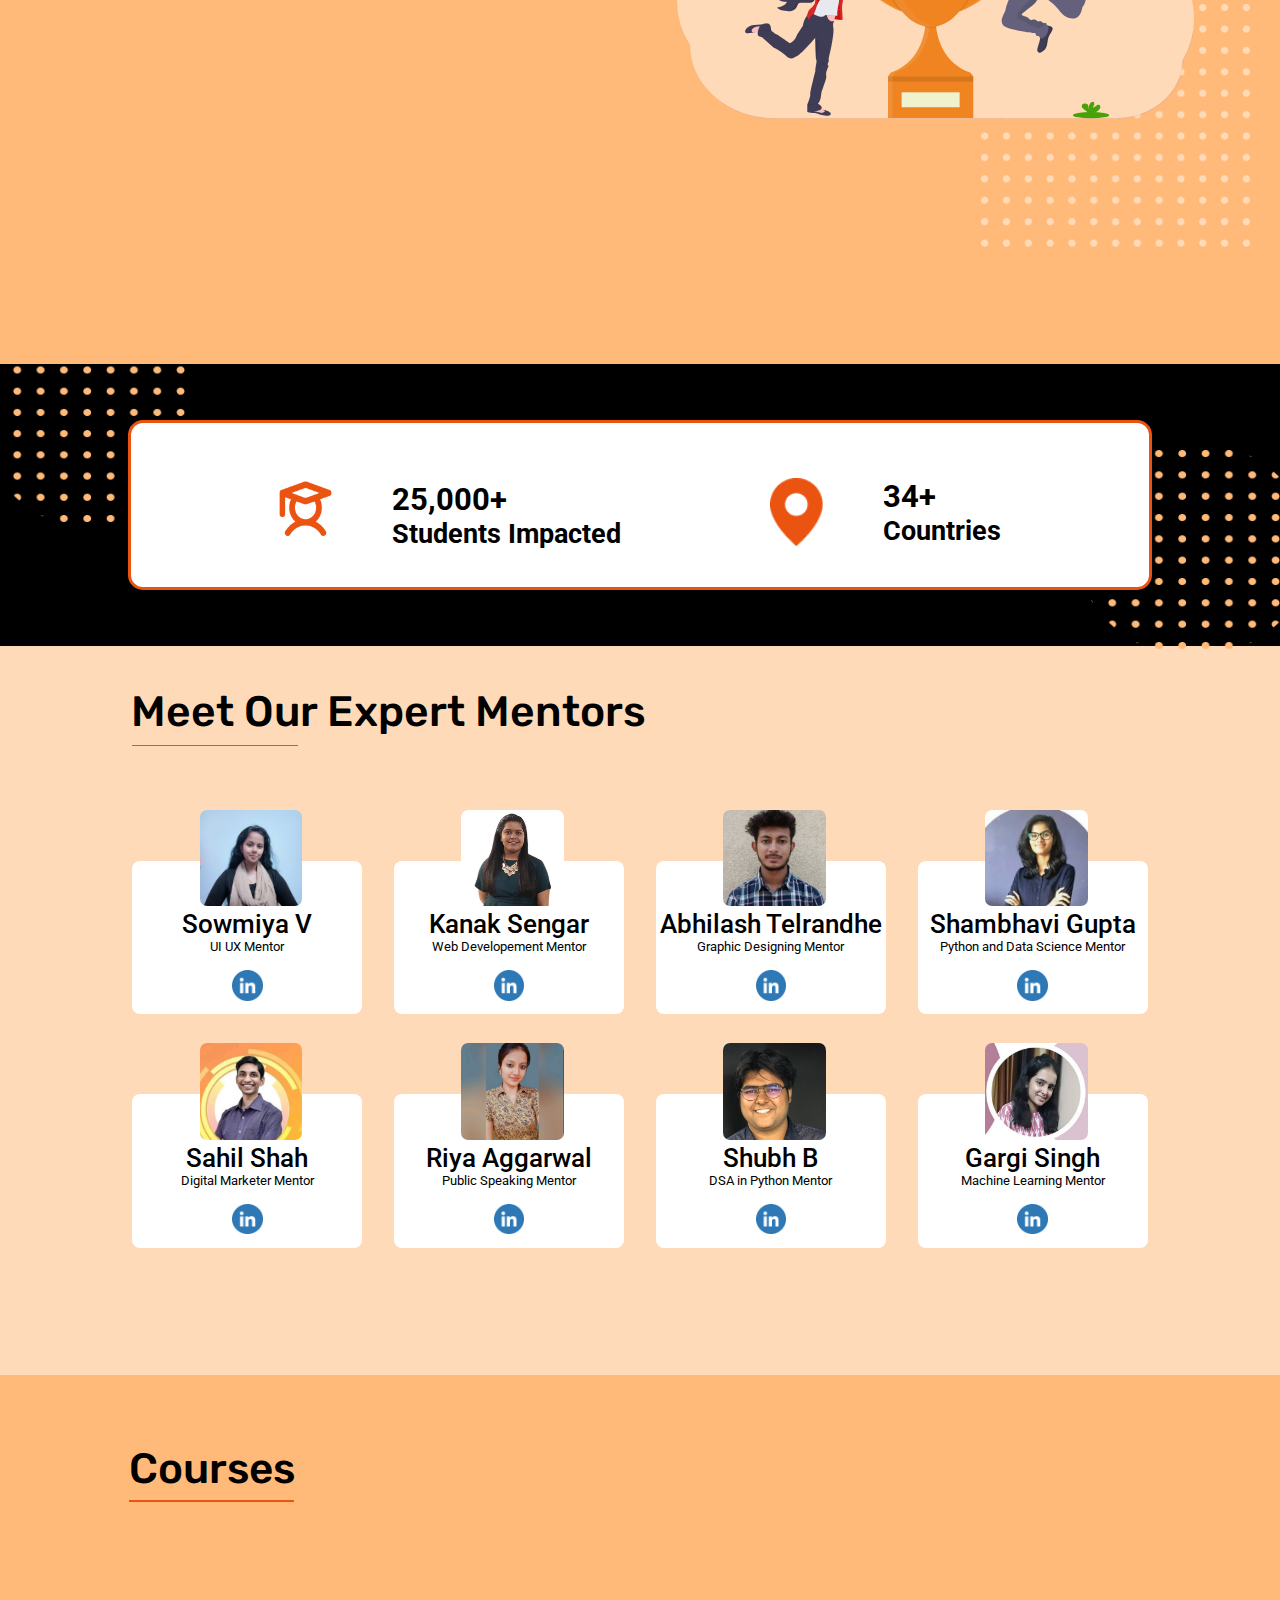
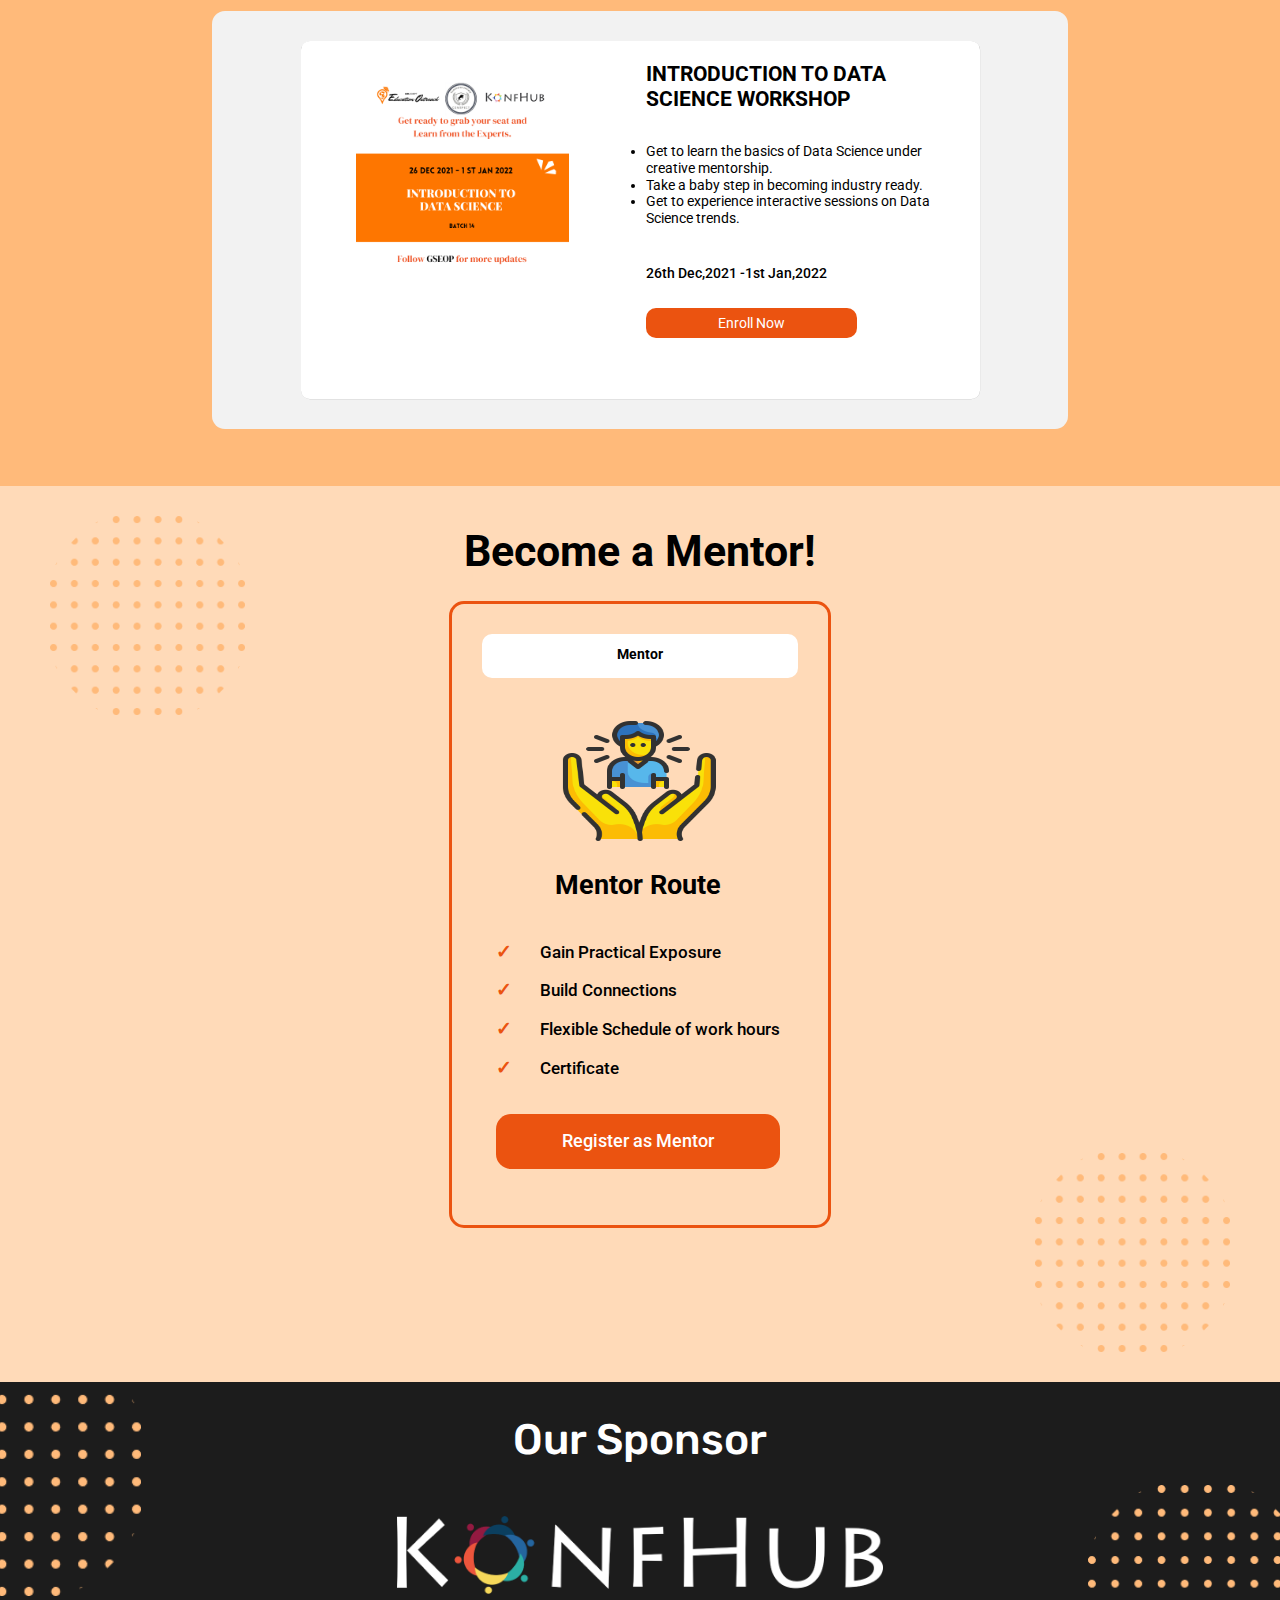
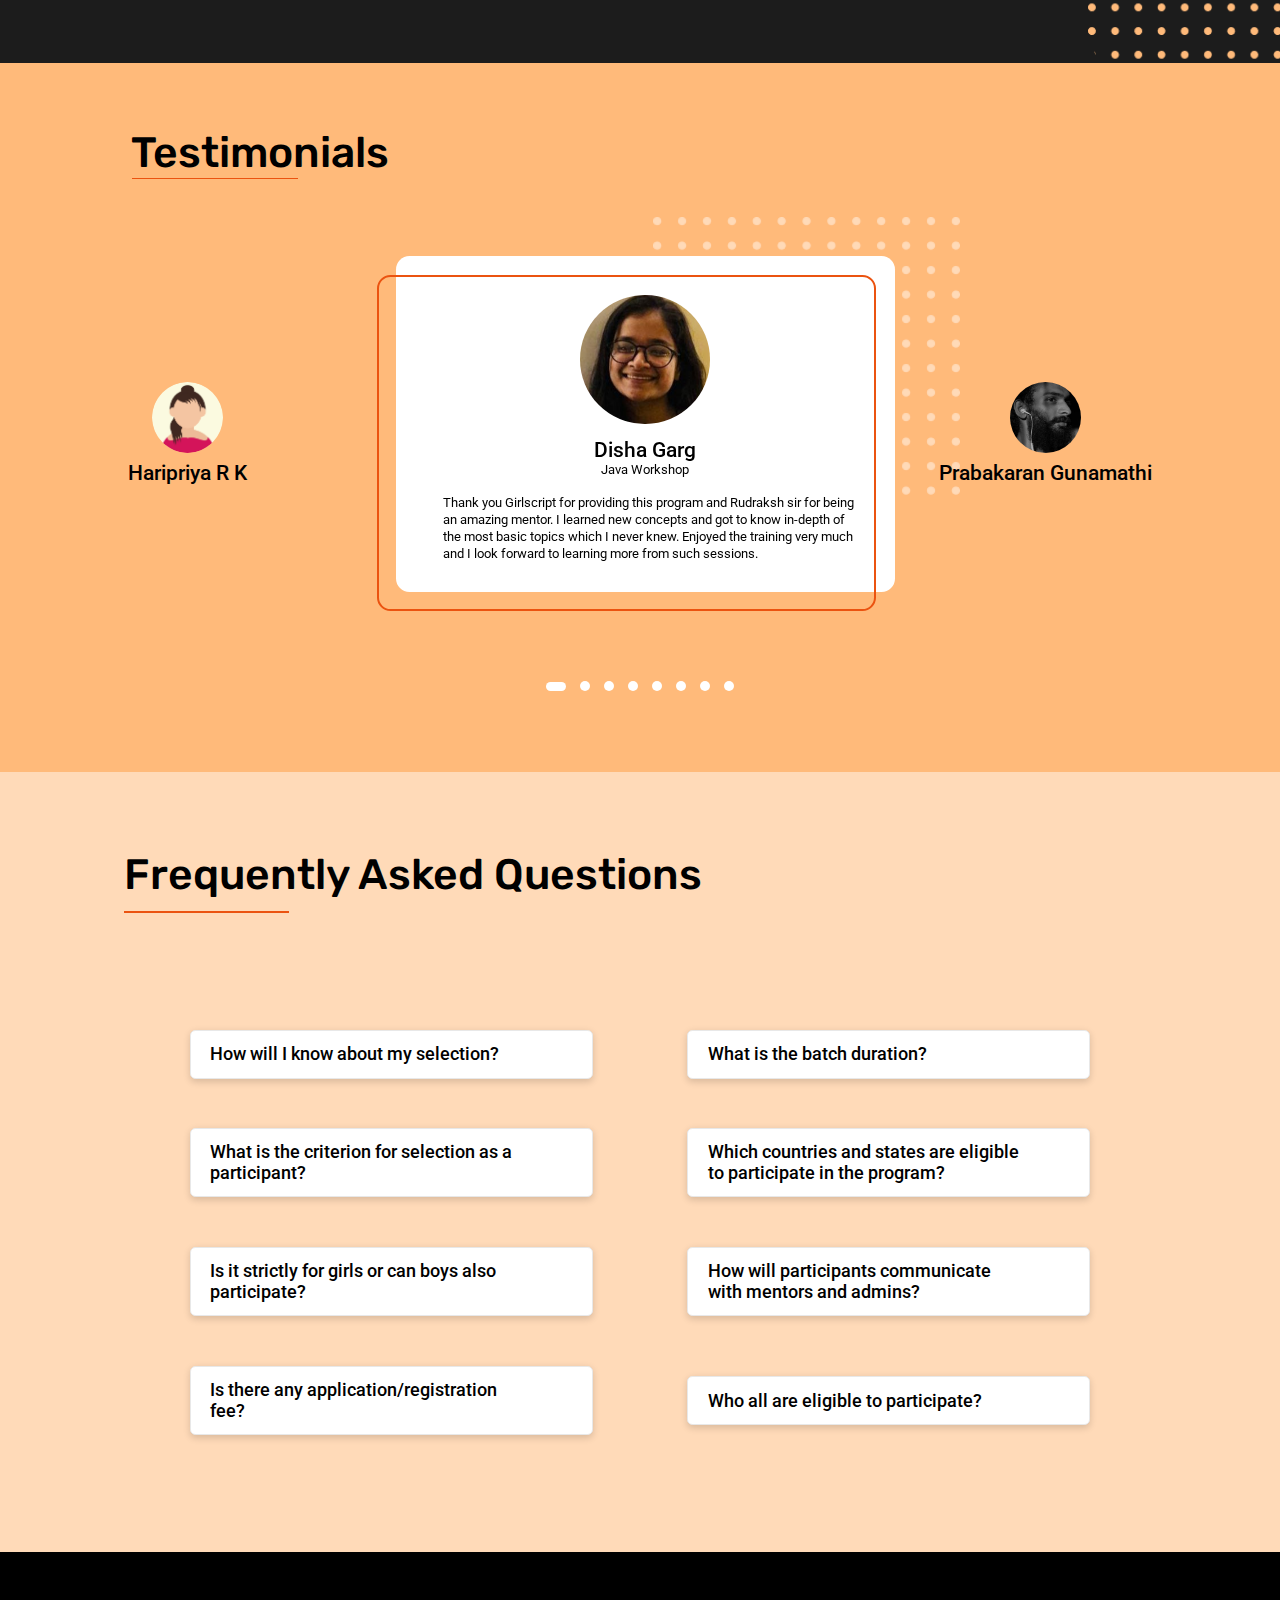
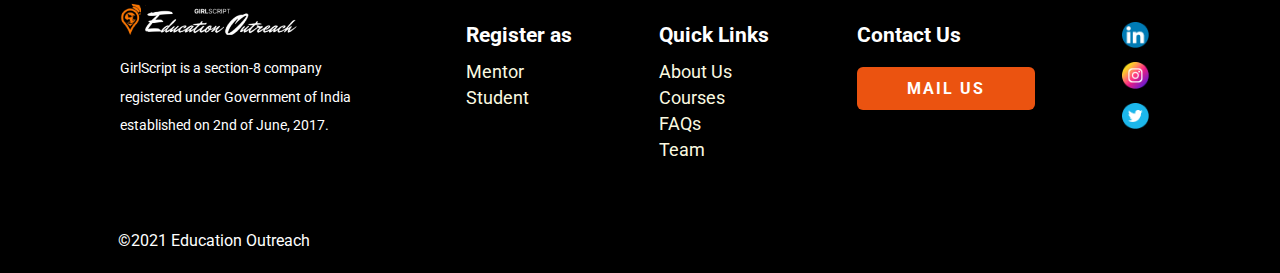
==== commit 5b3bc5d1: "Update index.html" ====
--- a/index.html
+++ b/index.html
@@ -45,7 +45,7 @@
       <span class="close">&times;</span>
       <h4><b>Upcoming Courses</h4></p>
       <div class="slider">
-      <img src="./assets/datascience_workshop.png" class="pop-up-img">
+      <img src="./assets/intro_to_datascience.png" class="pop-up-img">
     </div>
       <a href="#COURSES" onclick="setTimeout(modalClose, 1000)"><button><p>Register Now</p></button></a>
     </div>
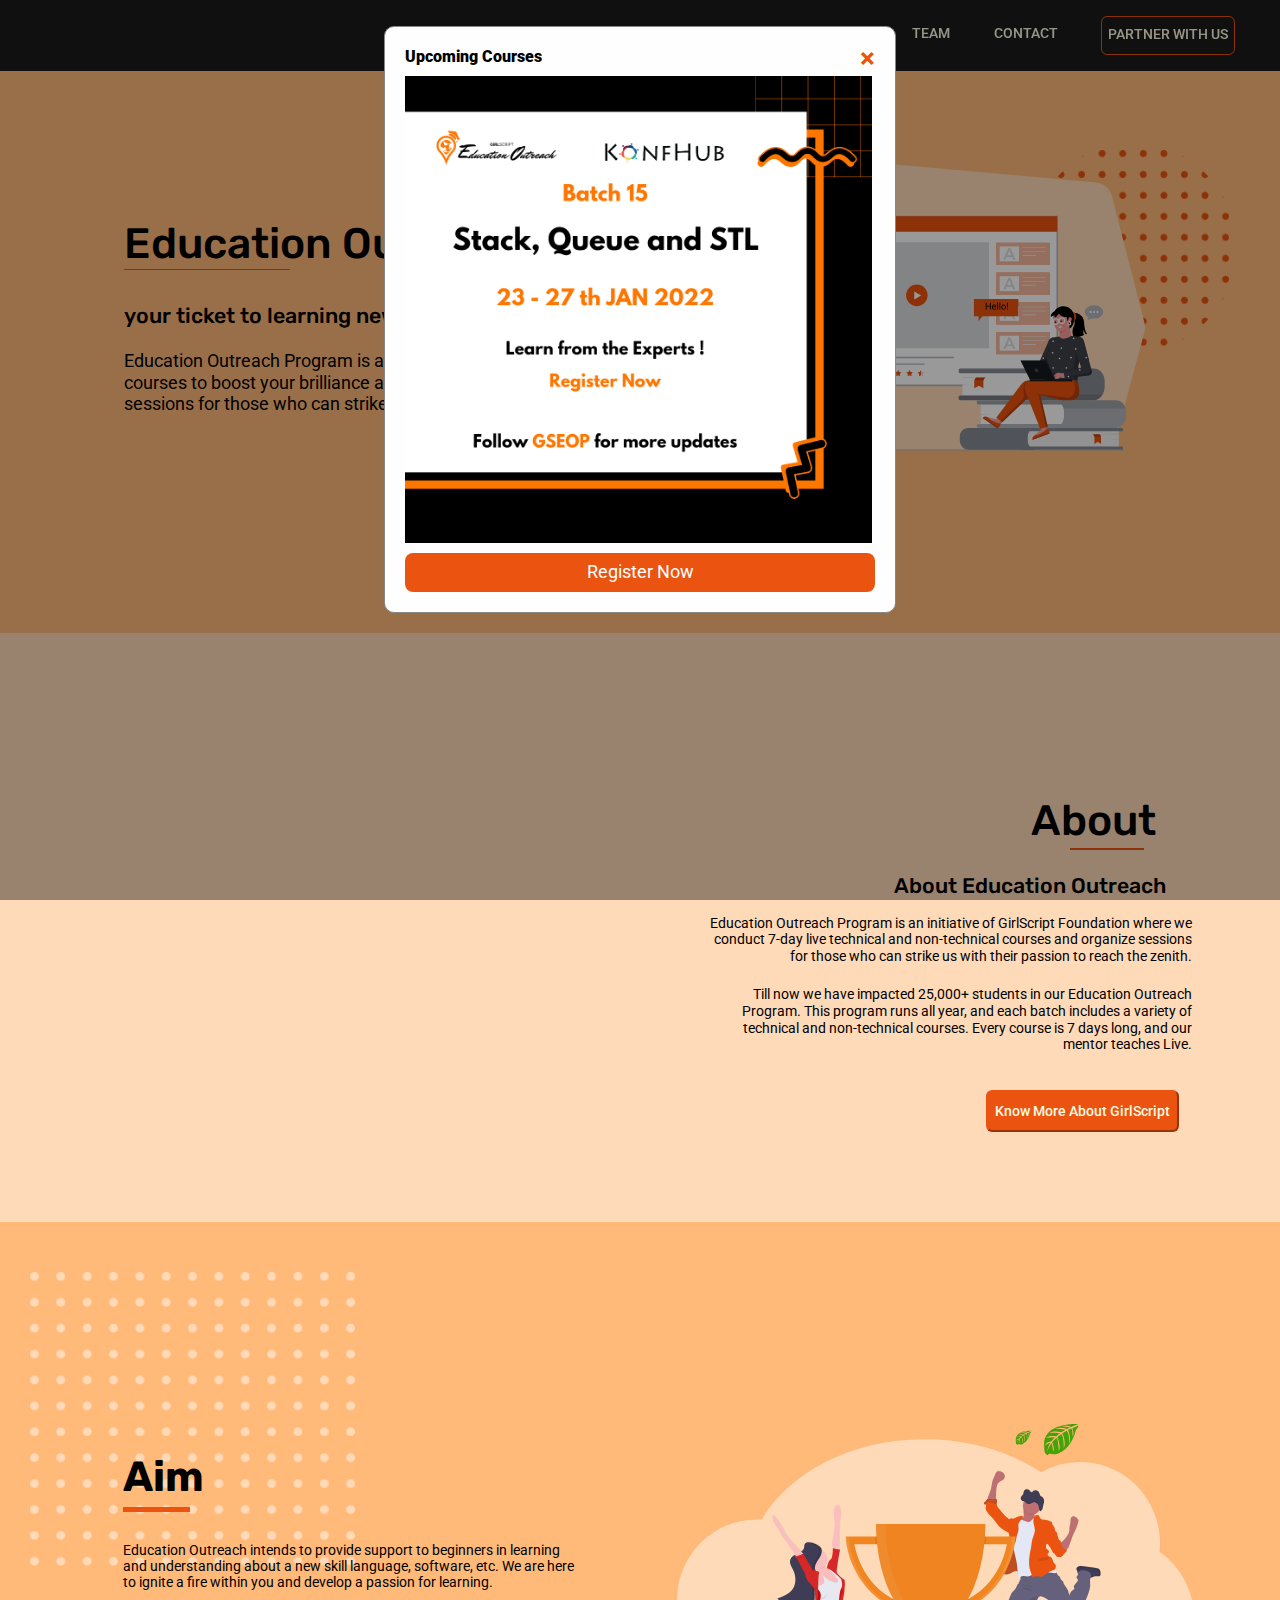
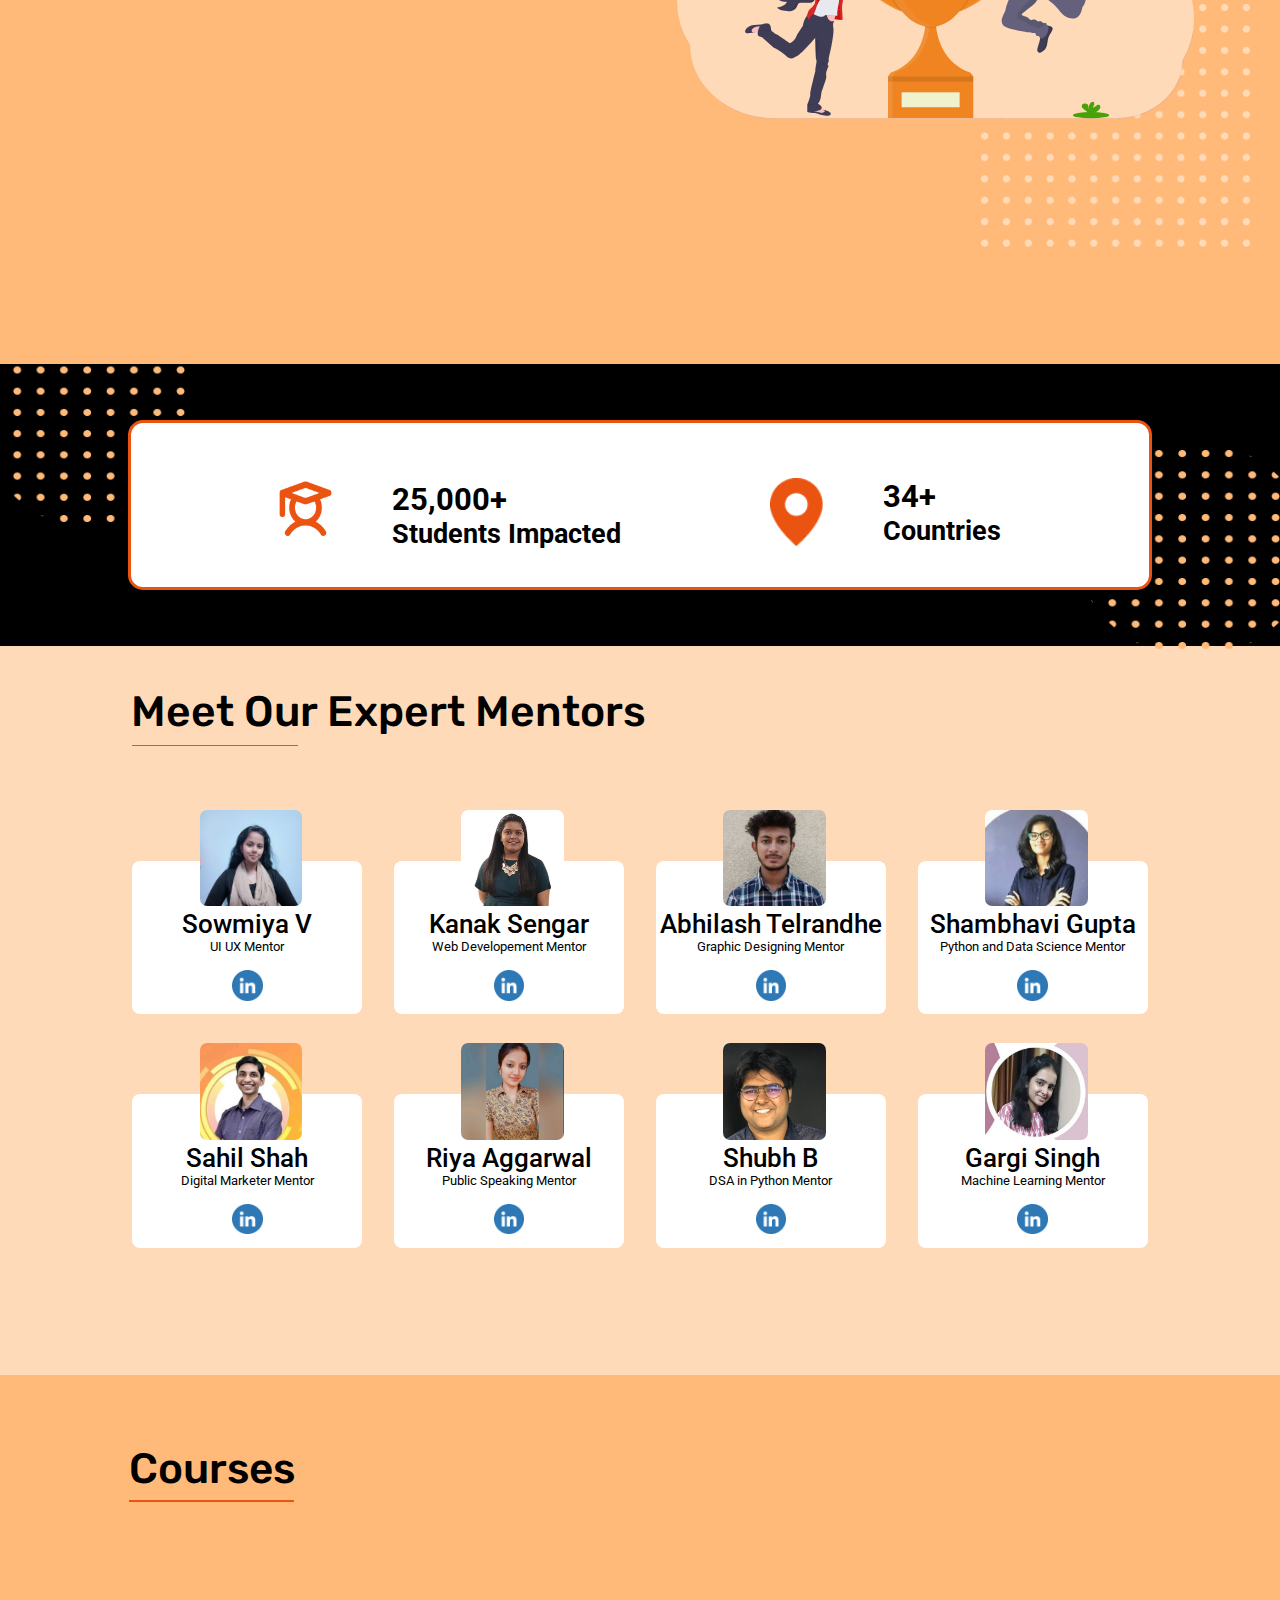
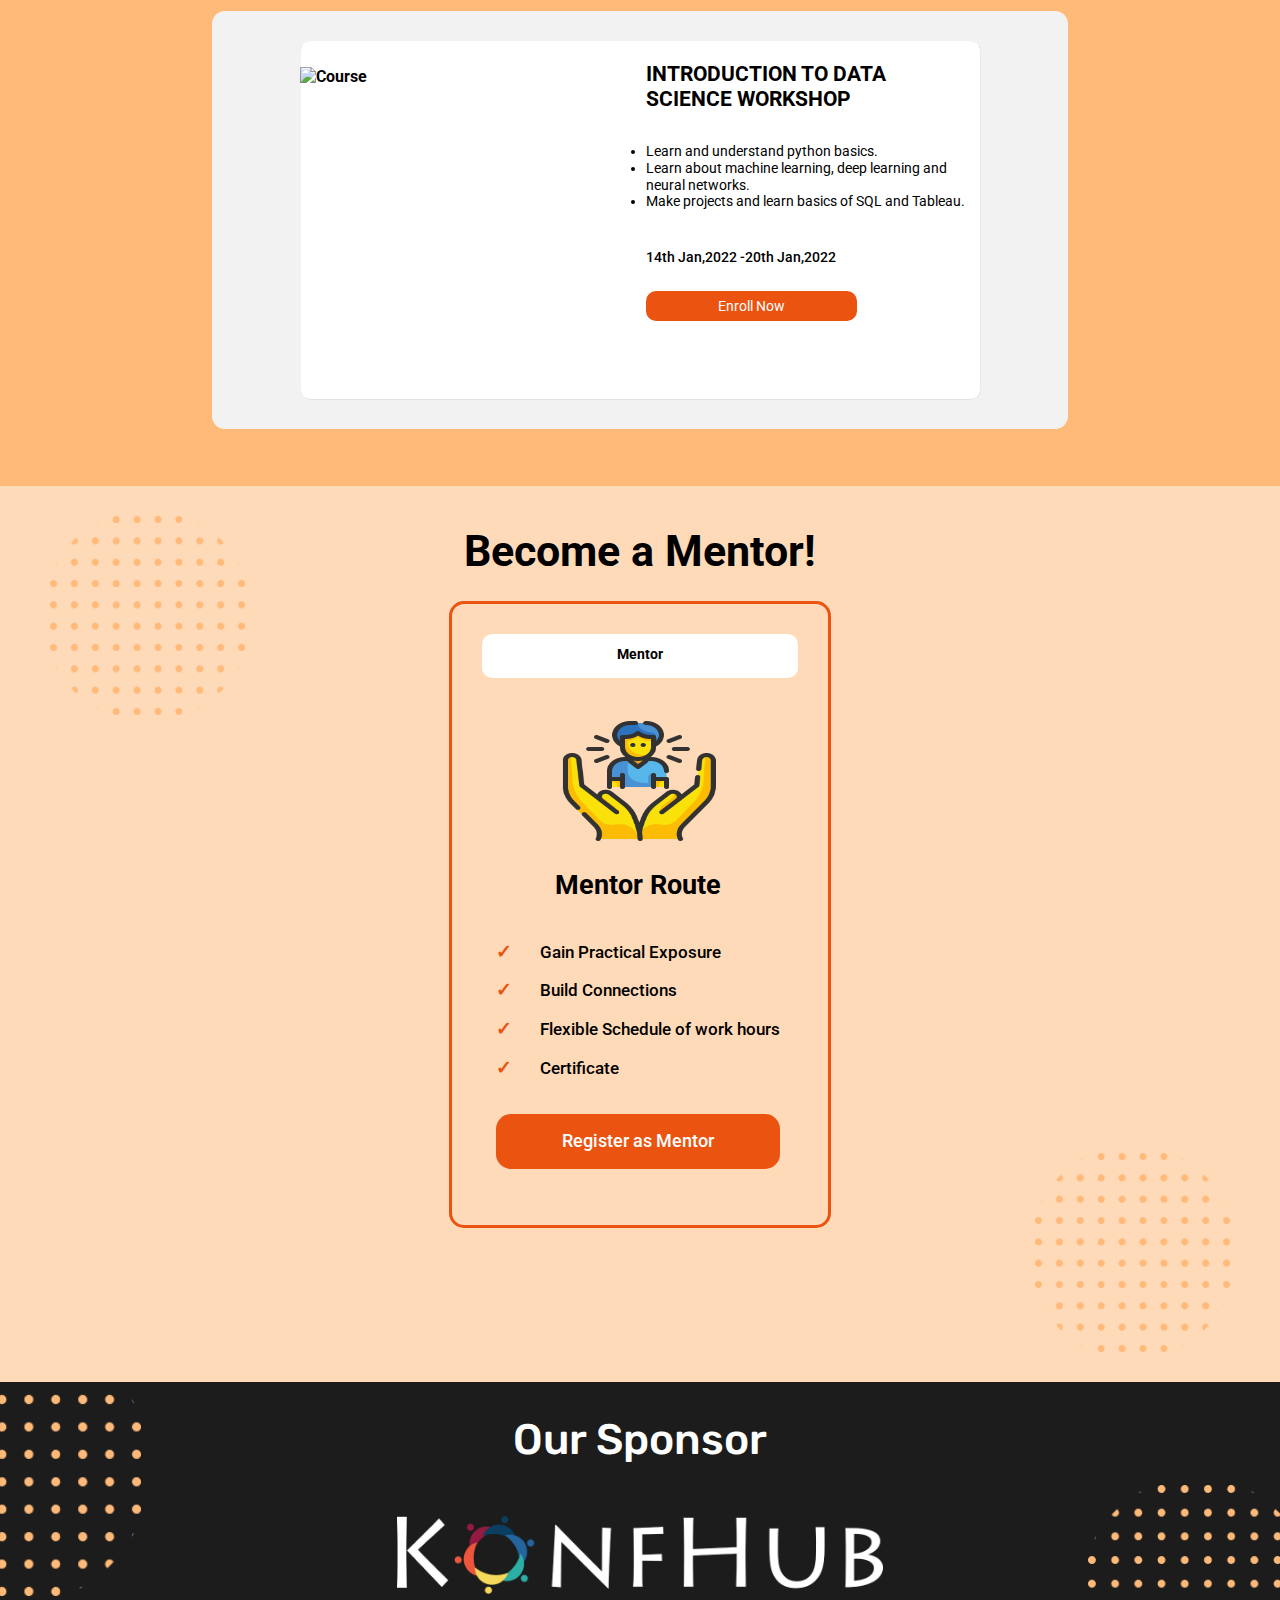
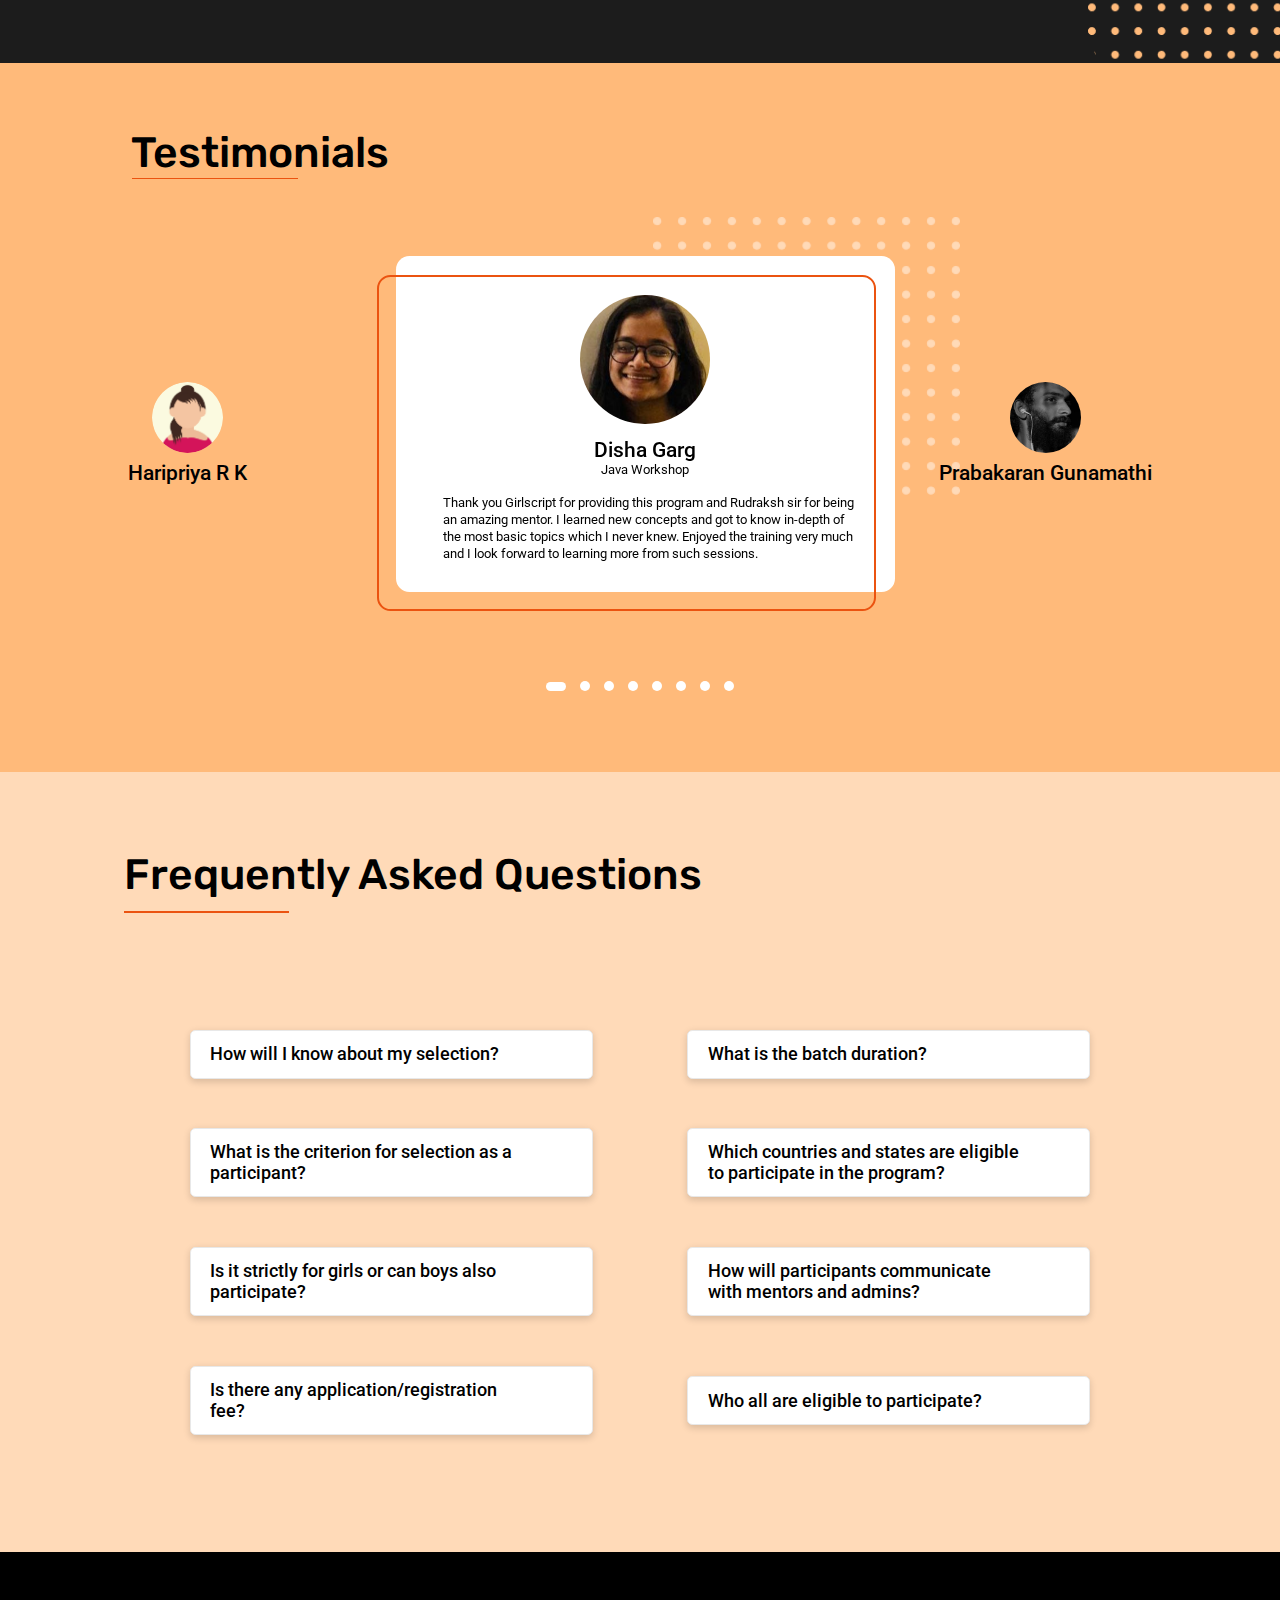
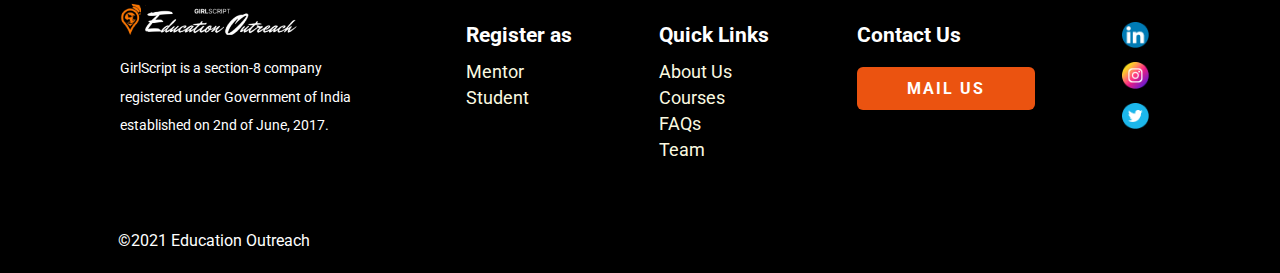
==== commit 055981bb: "Update index.html" ====
--- a/index.html
+++ b/index.html
@@ -45,7 +45,7 @@
       <span class="close">&times;</span>
       <h4><b>Upcoming Courses</h4></p>
       <div class="slider">
-      <img src="./assets/intro_to_datascience.png" class="pop-up-img">
+      <img src="./assets/stacksqueuesdp.png" class="pop-up-img">
     </div>
       <a href="#COURSES" onclick="setTimeout(modalClose, 1000)"><button><p>Register Now</p></button></a>
     </div>
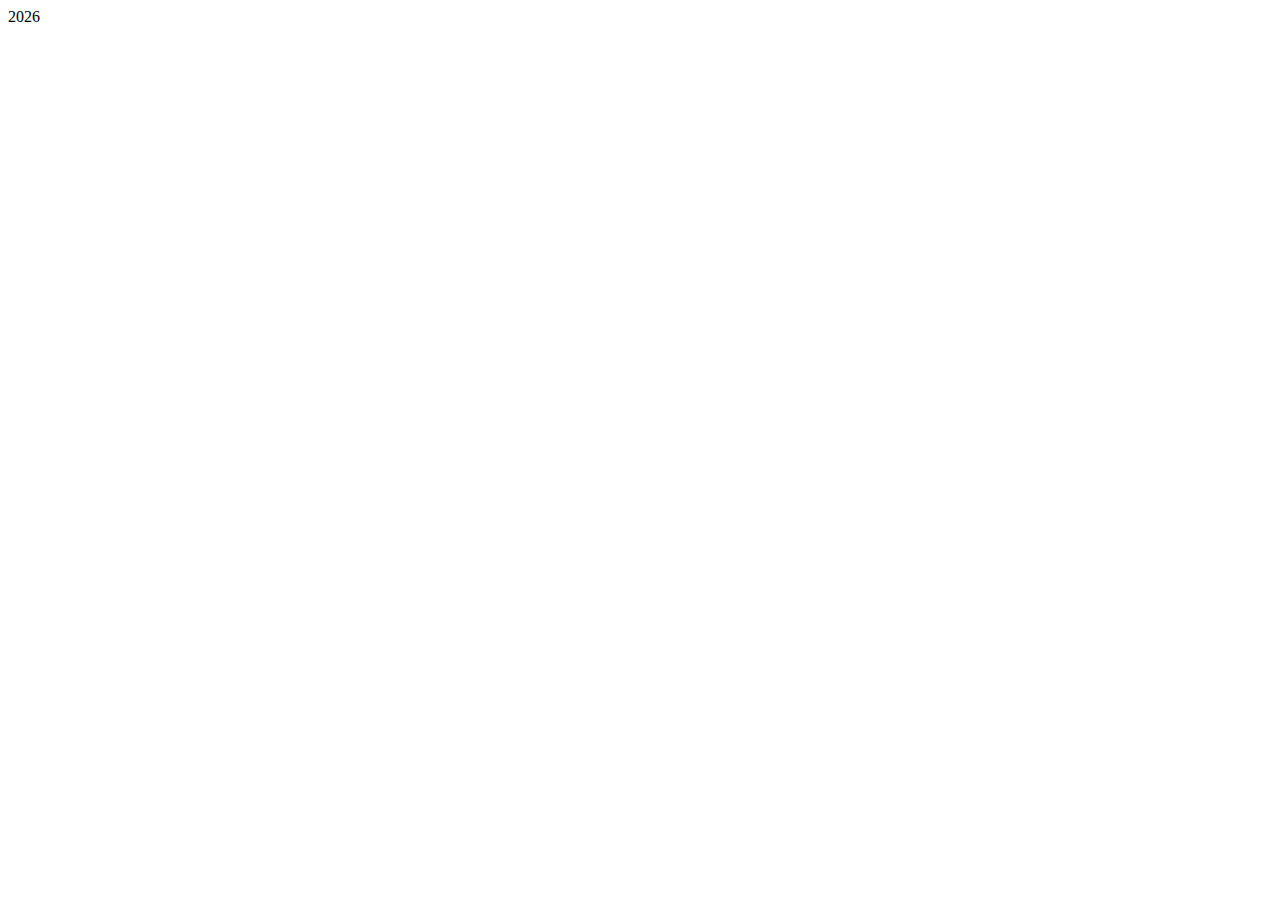
==== commit 73751cc9: "Update index.html" ====
--- a/index.html
+++ b/index.html
@@ -45,7 +45,7 @@
       <span class="close">&times;</span>
       <h4><b>Upcoming Courses</h4></p>
       <div class="slider">
-      <img src="./assets/stacksqueuesdp.png" class="pop-up-img">
+      <img src="./assets/graphic-design.jpg" class="pop-up-img">
     </div>
       <a href="#COURSES" onclick="setTimeout(modalClose, 1000)"><button><p>Register Now</p></button></a>
     </div>
--- a/css/7_Courses.css
+++ b/css/7_Courses.css
@@ -354,7 +354,7 @@
     line-height: 4.51vw;
   }
   .Courses_course {
-    height: 152vw;
+    height: 158vw;
     position: static;
     display: flex;
     flex-direction: column;
